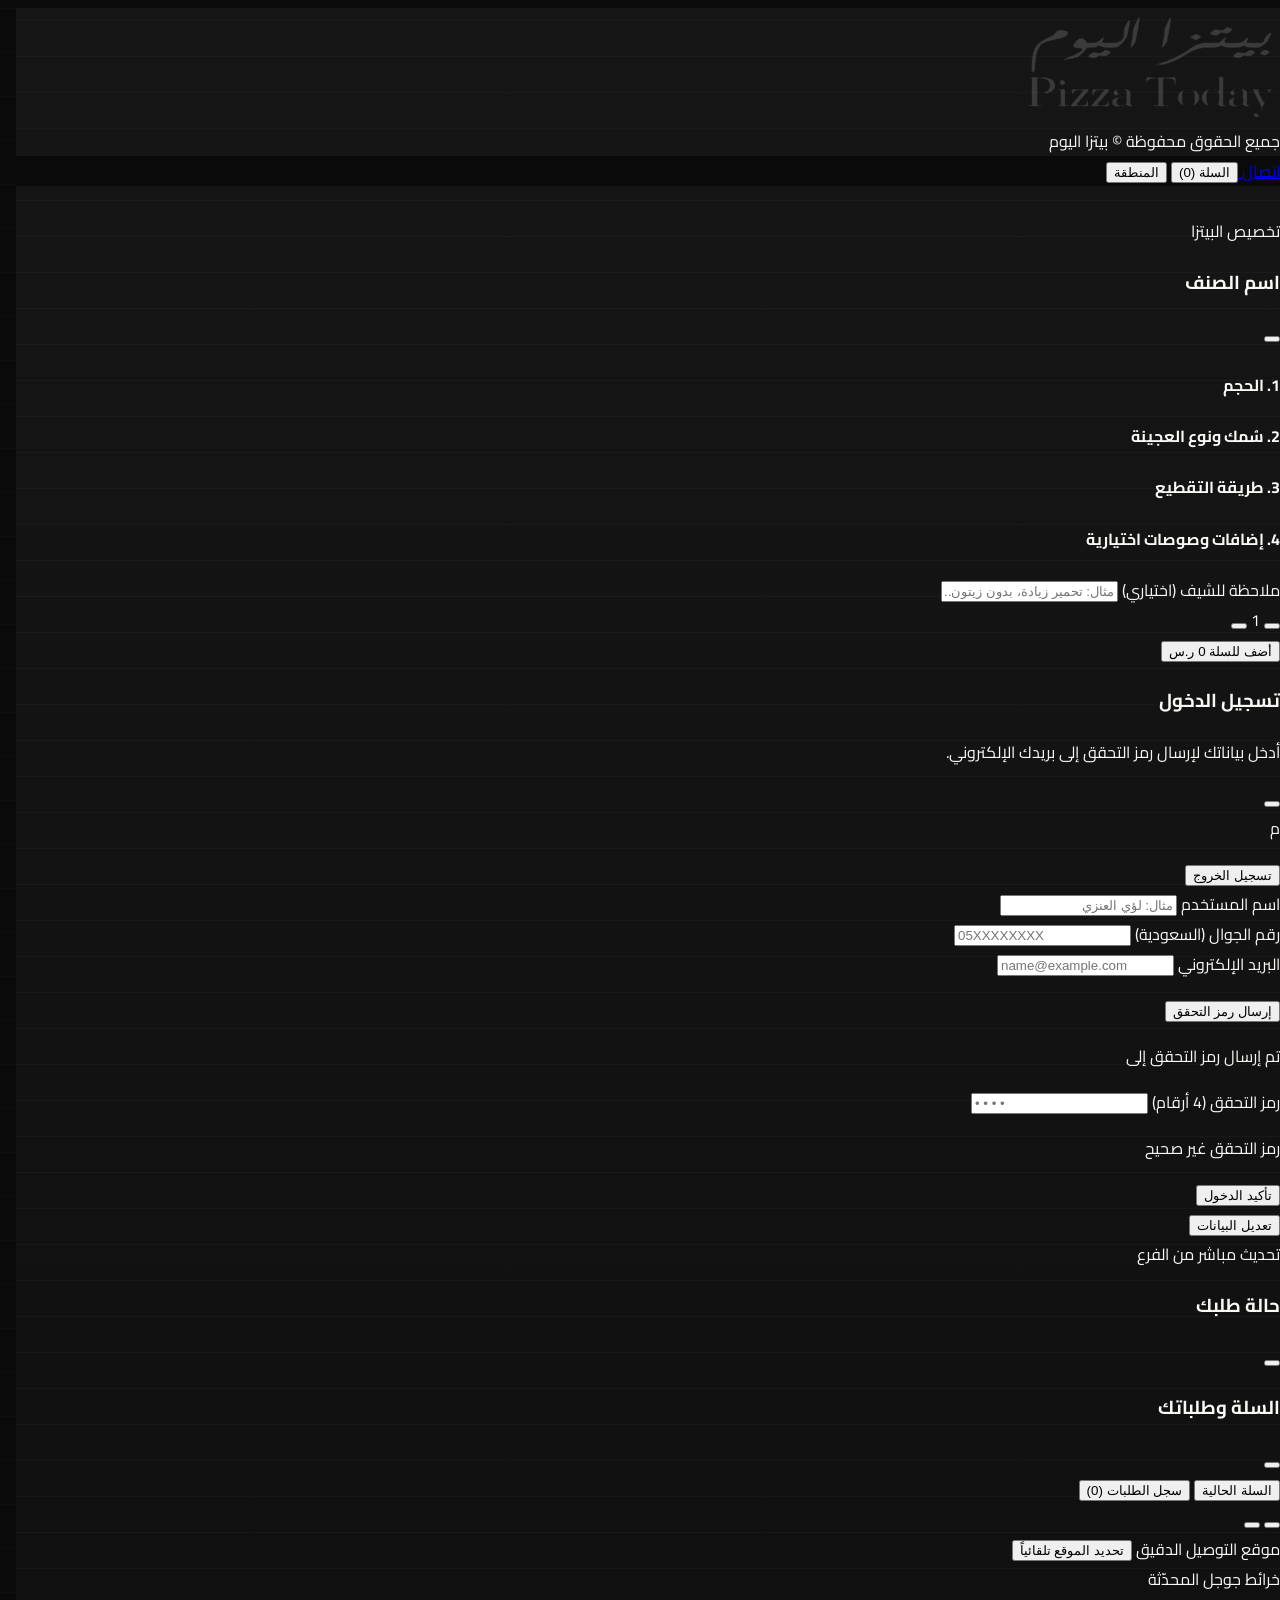
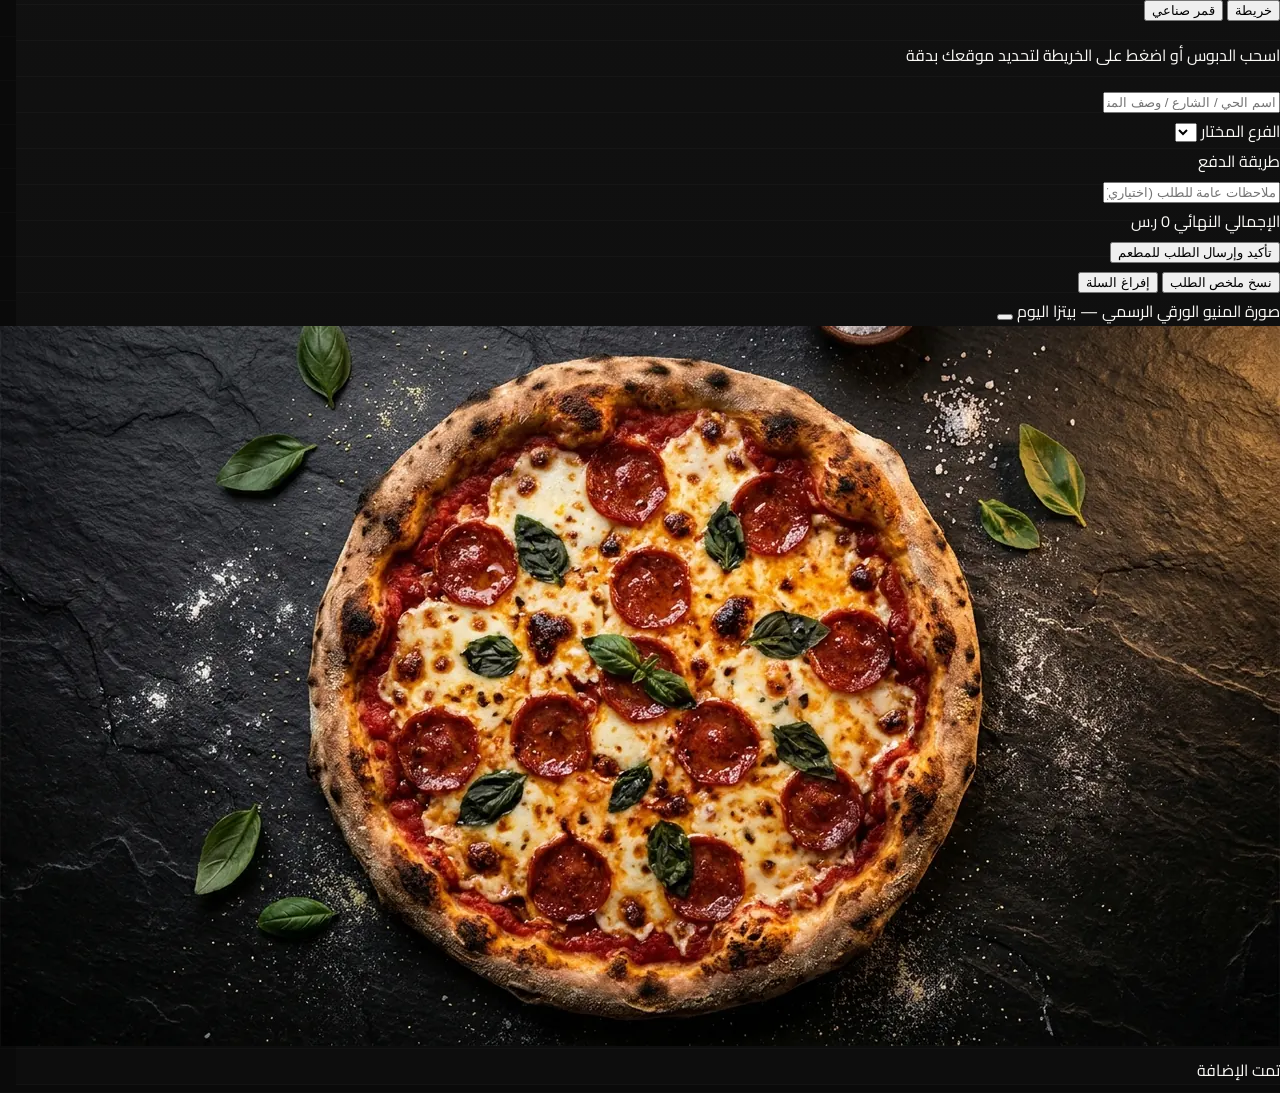
==== index.html @ 17f3ad15 "Update index.html (v2: 24 real photos, hero, Google Maps, cashier modal)" ====
<!DOCTYPE html>
<html lang="ar" dir="rtl" class="scroll-smooth">
<head>
  <meta charset="UTF-8" />
  <meta name="viewport" content="width=device-width, initial-scale=1.0" />
  <title>بيتزا اليوم | Pizza Today — تطبيق الطلب المباشر في المملكة العربية السعودية</title>
  <meta name="description" content="تطبيق الطلب المباشر لمطعم بيتزا اليوم (Pizza Today) على مستوى السعودية — حفر الباطن، الرياض، الزلفي، المزاحمية، الدوادمي، والرس. 24 صنف بيتزا طازجة بالصور الفعلية." />
  <meta property="og:title" content="بيتزا اليوم | Pizza Today — السعودية" />
  <meta property="og:description" content="اطلب مباشرة من أقرب فرع لبيتزا اليوم في منطقتك مع تخصيص العجينة وتحديد الموقع على الخريطة." />
  <meta property="og:type" content="website" />
  <link rel="preconnect" href="https://fonts.googleapis.com" />
  <link rel="preconnect" href="https://fonts.gstatic.com" crossorigin />
  <link href="https://fonts.googleapis.com/css2?family=Cairo:wght@400;600;700;800;900&family=Playfair+Display:ital,wght@0,500;0,700;1,500&family=Tajawal:wght@400;500;700&display=swap" rel="stylesheet" />
  <link rel="stylesheet" href="https://unpkg.com/leaflet@1.9.4/dist/leaflet.css" />
  <script src="https://cdn.tailwindcss.com/3.4.17"></script>
  <script src="https://unpkg.com/lucide@0.460.0/dist/umd/lucide.min.js"></script>
  <script src="https://unpkg.com/leaflet@1.9.4/dist/leaflet.js"></script>
  <script>
    tailwind.config = {
      theme: {
        extend: {
          fontFamily: {
            sans: ['Cairo', 'Tajawal', 'system-ui', 'sans-serif'],
            body: ['Tajawal', 'Cairo', 'system-ui', 'sans-serif'],
            serif: ['Playfair Display', 'Georgia', 'serif'],
          },
          colors: {
            charcoal: '#0A0A0A',
            slateWood: '#151515',
            slateLight: '#212121',
            chalk: '#FAF9F6',
            chalkHover: '#E5E3DE',
            parchment: '#D8C3A5',
            ashMuted: '#A3A3A3',
          },
        },
      },
    };
  </script>
  <link rel="stylesheet" href="styles.css">
</head>
<body class="antialiased selection:bg-chalk selection:text-charcoal pb-20 md:pb-0">

  <!-- Adaptive Liquid-Fill Splash Screen -->
  <div id="splashScreen" role="status" aria-live="polite" class="fixed inset-0 z-[100] bg-charcoal wood-band flex flex-col items-center justify-center px-6">
    <div class="flex flex-col items-center gap-6 max-w-sm w-full">
      <div class="logo-liquid-stage">
        <img src="assets/logo.webp" alt="جاري تحميل بيتزا اليوم" class="logo-liquid-ghost" />
        <div id="splashLiquidMask" class="logo-liquid-fill-mask">
          <img src="assets/logo.webp" alt="" class="logo-liquid-fill-img" />
          <svg id="splashWaveSvg" class="liquid-wave-strip" viewBox="0 0 400 20" preserveAspectRatio="none" style="top: 100%;">
            <path d="M0,10 Q50,0 100,10 T200,10 T300,10 T400,10 L400,20 L0,20 Z" fill="rgba(216,195,165,0.45)"></path>
          </svg>
        </div>
      </div>

      <div class="w-full max-w-[240px] space-y-2.5 text-center">
        <div class="h-1.5 w-full rounded-full bg-white/10 overflow-hidden">
          <div id="splashProgressBar" class="h-full rounded-full bg-gradient-to-l from-chalk to-parchment transition-all duration-150" style="width: 0%;"></div>
        </div>
        <div class="flex items-center justify-between text-xs font-bold">
          <span class="text-ashMuted/80">جميع الحقوق محفوظة © بيتزا اليوم</span>
      </div>
    </div>
  </footer>

  <!-- Mobile Sticky Action Bar -->
  <div class="md:hidden fixed bottom-0 inset-x-0 z-30 glass-nav border-t border-white/10 px-3 py-2.5">
    <div class="grid grid-cols-3 gap-2">
      <a id="mobileCallBtn" href="tel:+966506622966" class="flex items-center justify-center gap-1.5 py-2.5 rounded-xl bg-slateLight border border-white/15 text-chalk text-xs font-bold">
        <i data-lucide="phone" class="w-4 h-4 text-emerald-400"></i>
        <span>اتصال</span>
      </a>
      <button id="mobileCartBtn" type="button" class="flex items-center justify-center gap-1.5 py-2.5 rounded-xl bg-chalk text-charcoal text-xs font-black cursor-pointer">
        <i data-lucide="shopping-bag" class="w-4 h-4"></i>
        <span id="mobileCartLabel">السلة (0)</span>
      </button>
      <button id="mobileRegionBtn" type="button" class="flex items-center justify-center gap-1.5 py-2.5 rounded-xl bg-slateLight border border-white/15 text-parchment text-xs font-bold cursor-pointer">
        <i data-lucide="map-pin" class="w-4 h-4"></i>
        <span id="mobileRegionText" class="truncate">المنطقة</span>
      </button>
    </div>
  </div>

  <!-- ==================== MODAL 1: PIZZA CUSTOMIZER ==================== -->
  <div id="customizerModal" class="hidden fixed inset-0 z-50 bg-black/80 backdrop-blur-sm p-3 sm:p-4 flex items-end sm:items-center justify-center">
    <div class="w-full max-w-lg max-h-[92vh] bg-slateWood rounded-3xl border border-white/15 flex flex-col overflow-hidden shadow-2xl">
      <div class="p-4 sm:p-5 border-b border-white/10 flex items-center justify-between gap-3">
        <div class="flex items-center gap-3.5 min-w-0">
          <img id="custThumb" src="" alt="" class="w-16 h-16 rounded-2xl object-cover border border-white/15 shrink-0" />
          <div class="min-w-0">
            <span class="text-[11px] font-bold text-parchment">تخصيص البيتزا</span>
            <h3 id="custTitle" class="text-lg font-black text-chalk truncate">اسم الصنف</h3>
            <p id="custDesc" class="text-xs text-ashMuted font-body line-clamp-2"></p>
          </div>
        </div>
        <button id="closeCustomizerBtn" type="button" aria-label="إغلاق التخصيص" class="w-9 h-9 rounded-xl bg-slateLight hover:bg-white/15 flex items-center justify-center text-chalk cursor-pointer shrink-0">
          <i data-lucide="x" class="w-5 h-5"></i>
        </button>
      </div>

      <div class="flex-1 overflow-y-auto p-5 space-y-5">
        <div class="space-y-2.5">
          <h4 class="text-xs font-extrabold text-chalk">1. الحجم</h4>
          <div id="custSizeOptions" class="grid grid-cols-2 gap-2.5"></div>
        </div>
        <div class="space-y-2.5">
          <h4 class="text-xs font-extrabold text-chalk">2. سُمك ونوع العجينة</h4>
          <div id="custCrustOptions" class="grid grid-cols-2 gap-2.5"></div>
        </div>
        <div class="space-y-2.5">
          <h4 class="text-xs font-extrabold text-chalk">3. طريقة التقطيع</h4>
          <div id="custCutOptions" class="grid grid-cols-2 gap-2.5"></div>
        </div>
        <div class="space-y-2.5">
          <h4 class="text-xs font-extrabold text-chalk">4. إضافات وصوصات اختيارية</h4>
          <div id="custExtraOptions" class="grid grid-cols-2 gap-2"></div>
        </div>
        <div class="space-y-1.5">
          <label for="custNoteInput" class="block text-xs font-extrabold text-chalk">ملاحظة للشيف (اختياري)</label>
          <input id="custNoteInput" type="text" placeholder="مثال: تحمير زيادة، بدون زيتون..." class="w-full px-3.5 py-2.5 rounded-xl bg-charcoal border border-white/15 text-sm text-chalk placeholder:text-ashMuted/60 focus:outline-none focus:border-chalk" />
        </div>
      </div>

      <div class="p-4 sm:p-5 border-t border-white/10 bg-charcoal/95 flex items-center justify-between gap-3">
        <div class="inline-flex items-center gap-2 bg-slateLight border border-white/15 rounded-xl p-1">
          <button id="custQtyPlus" type="button" aria-label="زيادة الكمية" class="w-9 h-9 rounded-lg bg-chalk text-charcoal flex items-center justify-center cursor-pointer">
            <i data-lucide="plus" class="w-4 h-4"></i>
          </button>
          <span id="custQtyVal" class="min-w-[24px] text-center text-sm font-black text-chalk">1</span>
          <button id="custQtyMinus" type="button" aria-label="إنقاص الكمية" class="w-9 h-9 rounded-lg bg-charcoal text-chalk flex items-center justify-center cursor-pointer">
            <i data-lucide="minus" class="w-4 h-4"></i>
          </button>
        </div>

        <button id="confirmCustomAddBtn" type="button" class="flex-1 inline-flex items-center justify-between gap-2 px-5 py-3.5 rounded-xl bg-chalk hover:bg-chalkHover text-charcoal font-black text-sm cursor-pointer transition-colors">
          <span>أضف للسلة</span>
          <span id="custFinalPrice">0 ر.س</span>
        </button>
      </div>
    </div>
  </div>

  <!-- ==================== MODAL 2: AUTH (RESEND EMAIL OTP + PHONE + NAME, ZERO IN-APP POPUP) ==================== -->
  <div id="authModal" class="hidden fixed inset-0 z-50 bg-black/80 backdrop-blur-sm p-4 flex items-center justify-center">
    <div class="w-full max-w-md bg-slateWood rounded-3xl border border-white/15 p-6 space-y-5 shadow-2xl">
      <div class="flex items-start justify-between gap-3">
        <div>
          <h3 class="text-xl font-black text-chalk" id="authModalTitle">تسجيل الدخول</h3>
          <p class="text-xs text-ashMuted font-body mt-1" id="authModalSub">أدخل بياناتك لإرسال رمز التحقق إلى بريدك الإلكتروني.</p>
        </div>
        <button id="closeAuthBtn" type="button" aria-label="إغلاق" class="w-9 h-9 rounded-xl bg-slateLight hover:bg-white/15 flex items-center justify-center text-chalk cursor-pointer">
          <i data-lucide="x" class="w-5 h-5"></i>
        </button>
      </div>

      <div id="authProfileState" class="hidden space-y-4">
        <div class="rounded-2xl bg-charcoal border border-white/10 p-4 flex items-center gap-3.5">
          <span class="w-12 h-12 rounded-2xl bg-parchment/15 text-parchment flex items-center justify-center font-black text-lg" id="profileAvatarInitial">م</span>
          <div class="min-w-0">
            <p id="profileNameText" class="text-base font-extrabold text-chalk truncate"></p>
            <p id="profilePhoneText" dir="ltr" class="text-xs text-parchment font-bold text-end"></p>
            <p id="profileEmailText" dir="ltr" class="text-[11px] text-ashMuted truncate text-end"></p>
          </div>
        </div>
        <button id="logoutBtn" type="button" class="w-full py-3 rounded-xl bg-rose-500/15 hover:bg-rose-500/25 border border-rose-500/35 text-rose-300 font-bold text-sm cursor-pointer transition-colors">
          تسجيل الخروج
        </button>
      </div>

      <form id="authStep1Form" class="space-y-3.5">
        <div>
          <label for="authNameInput" class="block text-xs font-bold text-ashMuted mb-1">اسم المستخدم</label>
          <input id="authNameInput" type="text" required placeholder="مثال: لؤي العنزي" class="w-full px-4 py-3 rounded-xl bg-charcoal border border-white/15 text-sm text-chalk placeholder:text-ashMuted/60 focus:outline-none focus:border-chalk" />
        </div>
        <div>
          <label for="authPhoneInput" class="block text-xs font-bold text-ashMuted mb-1">رقم الجوال (السعودية)</label>
          <input id="authPhoneInput" type="tel" inputmode="numeric" dir="ltr" required placeholder="05XXXXXXXX" class="w-full px-4 py-3 rounded-xl bg-charcoal border border-white/15 text-sm text-chalk text-end placeholder:text-ashMuted/60 focus:outline-none focus:border-chalk" />
        </div>
        <div>
          <label for="authEmailInput" class="block text-xs font-bold text-ashMuted mb-1">البريد الإلكتروني</label>
          <input id="authEmailInput" type="email" dir="ltr" required placeholder="name@example.com" class="w-full px-4 py-3 rounded-xl bg-charcoal border border-white/15 text-sm text-chalk text-end placeholder:text-ashMuted/60 focus:outline-none focus:border-chalk" />
        </div>
        <p id="authStep1Error" class="hidden text-xs text-rose-400 font-bold"></p>
        <button id="sendOtpSubmitBtn" type="submit" class="w-full py-3.5 rounded-xl bg-chalk hover:bg-chalkHover text-charcoal font-black text-sm cursor-pointer transition-colors">
          إرسال رمز التحقق
        </button>
      </form>

      <form id="authStep2Form" class="hidden space-y-4">
        <div class="rounded-2xl bg-charcoal border border-parchment/30 p-3.5 text-center space-y-1">
          <p class="text-xs text-ashMuted">تم إرسال رمز التحقق إلى</p>
          <p id="otpTargetEmail" dir="ltr" class="text-sm font-black text-parchment"></p>
          <p id="otpDeliveryNote" class="text-[11px] text-ashMuted/80 pt-1"></p>
        </div>

        <div>
          <label for="otpInput" class="block text-xs font-bold text-ashMuted mb-1.5 text-center">رمز التحقق (4 أرقام)</label>
          <input id="otpInput" type="text" inputmode="numeric" maxlength="4" dir="ltr" placeholder="• • • •" class="w-full px-4 py-3.5 rounded-xl bg-charcoal border border-white/20 text-center text-2xl font-black tracking-[0.6em] text-chalk focus:outline-none focus:border-chalk" />
          <p id="otpError" class="hidden text-xs text-rose-400 font-bold text-center mt-1.5">رمز التحقق غير صحيح</p>
        </div>

        <button type="submit" class="w-full py-3.5 rounded-xl bg-chalk hover:bg-chalkHover text-charcoal font-black text-sm cursor-pointer transition-colors">
          تأكيد الدخول
        </button>

        <div class="flex items-center justify-between text-xs">
          <button id="backToStep1Btn" type="button" class="text-ashMuted hover:text-chalk font-semibold cursor-pointer">تعديل البيانات</button>
        </div>
      </form>
    </div>
  </div>

  <!-- ==================== MODAL 3: LIVE ORDER TRACKER ==================== -->
  <div id="trackerModal" class="hidden fixed inset-0 z-50 bg-black/80 backdrop-blur-sm p-4 flex items-center justify-center">
    <div class="w-full max-w-lg bg-slateWood rounded-3xl border border-white/15 overflow-hidden shadow-2xl">
      <div class="p-5 border-b border-white/10 flex items-center justify-between">
        <div>
          <span class="text-xs font-bold text-parchment">تحديث مباشر من الفرع</span>
          <h3 id="trackerOrderTitle" class="text-xl font-black text-chalk">حالة طلبك</h3>
        </div>
        <button id="closeTrackerBtn" type="button" aria-label="إغلاق التتبع" class="w-9 h-9 rounded-xl bg-slateLight hover:bg-white/15 flex items-center justify-center text-chalk cursor-pointer">
          <i data-lucide="x" class="w-5 h-5"></i>
        </button>
      </div>
      <div id="trackerModalBody" class="p-5 space-y-5 max-h-[75vh] overflow-y-auto"></div>
    </div>
  </div>

  <!-- ==================== DRAWER: CART + ORDER HISTORY + MINI-MAP + ALL PAYMENTS ==================== -->
  <div id="cartOverlay" class="hidden fixed inset-0 z-50 bg-black/75 backdrop-blur-sm flex justify-end">
    <div class="w-full max-w-md bg-slateWood h-full border-s border-white/15 flex flex-col shadow-2xl">
      <div class="p-4 sm:p-5 border-b border-white/10 space-y-3">
        <div class="flex items-center justify-between">
          <h3 class="text-lg font-extrabold text-chalk">السلة وطلباتك</h3>
          <button id="closeCartBtn" type="button" aria-label="إغلاق السلة" class="w-9 h-9 rounded-xl bg-slateLight hover:bg-white/15 flex items-center justify-center text-chalk cursor-pointer">
            <i data-lucide="x" class="w-5 h-5"></i>
          </button>
        </div>

        <!-- Drawer Tabs: Current Cart vs Order History -->
        <div class="grid grid-cols-2 gap-2 p-1 rounded-xl bg-charcoal border border-white/10">
          <button id="tabCurrentCartBtn" type="button" class="py-2 rounded-lg text-xs font-extrabold cursor-pointer transition-colors">السلة الحالية</button>
          <button id="tabOrderHistoryBtn" type="button" class="py-2 rounded-lg text-xs font-extrabold cursor-pointer transition-colors">سجل الطلبات (<span id="historyCountBadge">0</span>)</button>
        </div>
      </div>

      <!-- TAB 1: CURRENT CART & CHECKOUT -->
      <div id="cartCurrentTabPanel" class="flex-1 flex flex-col min-h-0">
        <div id="cartItemsContainer" class="flex-1 overflow-y-auto p-4 sm:p-5 space-y-3"></div>

        <div class="p-4 sm:p-5 border-t border-white/10 bg-charcoal/95 space-y-3 max-h-[58vh] overflow-y-auto">
          <!-- Fulfillment Toggle -->
          <div class="grid grid-cols-2 gap-2">
            <button type="button" data-fulfill="pickup" class="fulfill-btn py-2.5 rounded-xl text-xs font-extrabold cursor-pointer transition-colors border"></button>
            <button type="button" data-fulfill="delivery" class="fulfill-btn py-2.5 rounded-xl text-xs font-extrabold cursor-pointer transition-colors border"></button>
          </div>

          <!-- Delivery Mini-Map & Auto-Locate -->
          <div id="deliveryAddressWrap" class="hidden space-y-2.5 rounded-2xl bg-slateWood border border-white/10 p-3">
            <div class="flex items-center justify-between gap-2">
              <span class="text-xs font-extrabold text-chalk">موقع التوصيل الدقيق</span>
              <button id="autoLocateBtn" type="button" class="inline-flex items-center gap-1.5 px-3 py-1.5 rounded-lg bg-chalk hover:bg-chalkHover text-charcoal text-[11px] font-black cursor-pointer transition-colors">
                <i data-lucide="crosshair" class="w-3.5 h-3.5"></i>
                <span>تحديد الموقع تلقائياً</span>
              </button>
            </div>
            <div id="deliveryMiniMapWrap" class="hidden space-y-2">
                <div class="flex items-center justify-between gap-2">
                  <span class="text-[11px] text-ashMuted font-bold">خرائط جوجل المحدّثة</span>
                  <div class="inline-flex rounded-lg bg-charcoal border border-white/15 p-0.5 text-[10px] font-extrabold">
                    <button id="mapLayerStreetBtn" type="button" class="px-2.5 py-1 rounded-md bg-chalk text-charcoal cursor-pointer">خريطة</button>
                    <button id="mapLayerSatBtn" type="button" class="px-2.5 py-1 rounded-md text-ashMuted hover:text-chalk cursor-pointer">قمر صناعي</button>
                  </div>
                </div>
                <div id="deliveryMiniMap" class="w-full h-52 rounded-xl overflow-hidden border border-white/15"></div>
                <p id="mapCoordsReadout" class="text-[11px] text-parchment font-bold">اسحب الدبوس أو اضغط على الخريطة لتحديد موقعك بدقة</p>
              </div>
            <input id="deliveryAddressInput" type="text" placeholder="اسم الحي / الشارع / وصف المنزل..." class="w-full px-3 py-2 rounded-xl bg-charcoal border border-white/15 text-xs text-chalk placeholder:text-ashMuted/60 focus:outline-none focus:border-chalk" />
          </div>

          <!-- Branch Selector -->
          <div>
            <label for="cartBranchSelect" class="block text-[11px] font-bold text-ashMuted mb-1">الفرع المختار</label>
            <select id="cartBranchSelect" class="w-full px-3 py-2 rounded-xl bg-slateLight border border-white/15 text-xs text-chalk focus:outline-none focus:border-chalk"></select>
          </div>

          <!-- All Saudi Payment Methods -->
          <div class="space-y-1.5">
            <span class="block text-[11px] font-bold text-ashMuted">طريقة الدفع</span>
            <div id="paymentMethodsGrid" class="grid grid-cols-3 gap-1.5"></div>
          </div>

          <div>
            <input id="cartNotesInput" type="text" placeholder="ملاحظات عامة للطلب (اختياري)..." class="w-full px-3 py-2 rounded-xl bg-slateLight border border-white/15 text-xs text-chalk placeholder:text-ashMuted/60 focus:outline-none focus:border-chalk" />
          </div>

          <div class="flex items-center justify-between text-base font-extrabold pt-1">
            <span class="text-ashMuted">الإجمالي النهائي</span>
            <span id="cartTotalPrice" class="text-parchment text-xl">0 ر.س</span>
          </div>

          <button id="placeDirectOrderBtn" type="button" class="w-full inline-flex items-center justify-center gap-2 px-4 py-3.5 rounded-xl bg-chalk hover:bg-chalkHover text-charcoal text-sm font-black cursor-pointer transition-colors shadow-lg">
            <i data-lucide="send" class="w-4 h-4"></i>
            <span>تأكيد وإرسال الطلب للمطعم</span>
          </button>

          <div class="flex items-center justify-between">
            <button id="copyOrderBtn" type="button" class="text-xs font-bold text-parchment hover:text-chalk cursor-pointer">نسخ ملخص الطلب</button>
            <button id="clearCartBtn" type="button" class="text-xs font-semibold text-ashMuted hover:text-rose-400 cursor-pointer">إفراغ السلة</button>
          </div>
        </div>
      </div>

      <!-- TAB 2: ORDER HISTORY (Completed & Active Orders) -->
      <div id="cartHistoryTabPanel" class="hidden flex-1 overflow-y-auto p-4 sm:p-5 space-y-3"></div>
    </div>
  </div>

  <!-- Original Menu Photo Lightbox -->
  <div id="menuPhotoModal" class="hidden fixed inset-0 z-50 bg-black/88 backdrop-blur-md p-4 flex items-center justify-center">
    <div class="relative max-w-4xl w-full bg-slateWood rounded-3xl border border-white/15 overflow-hidden shadow-2xl">
      <div class="px-5 py-3.5 border-b border-white/10 flex items-center justify-between">
        <span class="text-sm font-extrabold text-chalk">صورة المنيو الورقي الرسمي — بيتزا اليوم</span>
        <button id="closeMenuPhotoBtn" type="button" aria-label="إغلاق الصورة" class="w-9 h-9 rounded-lg bg-slateLight hover:bg-white/15 flex items-center justify-center text-chalk cursor-pointer">
          <i data-lucide="x" class="w-5 h-5"></i>
        </button>
      </div>
      <div class="p-3 sm:p-4 max-h-[80vh] overflow-auto flex justify-center bg-charcoal">
        <img src="assets/hero.webp" alt="منيو بيتزا اليوم الرسمي" class="max-w-full h-auto rounded-xl" />
      </div>
    </div>
  </div>

  <!-- Toast Notification -->
  <div id="toastBanner" role="status" aria-live="polite" class="fixed bottom-20 md:bottom-6 start-1/2 -translate-x-1/2 z-[80] hidden px-5 py-3 rounded-2xl bg-chalk text-charcoal font-bold text-sm shadow-2xl items-center gap-2">
    <i data-lucide="check-circle-2" class="w-4 h-4 text-emerald-600"></i>
    <span id="toastMessage">تمت الإضافة</span>
  </div>

  <script src="data.js"></script>
<script src="core.js"></script>
<script src="ui.js"></script>
</body>
</html>
---- styles.css ----
:root {
--bg-canvas: #0A0A0A;
--bg-surface: #151515;
--accent-chalk: #FAF9F6;
--accent-parchment: #D8C3A5;
}
body {
background-color: var(--bg-canvas);
color: #FAF9F6;
font-family: 'Cairo', 'Tajawal', system-ui, sans-serif;
overflow-x: hidden;
background-image:
repeating-linear-gradient(
0deg,
rgba(255, 255, 255, 0.014) 0px,
rgba(255, 255, 255, 0.014) 1px,
transparent 1px,
transparent 44px
);
}
.wood-band {
background-color: #111111;
background-image:
repeating-linear-gradient(
0deg,
rgba(255, 255, 255, 0.022) 0px,
rgba(255, 255, 255, 0.022) 1px,
transparent 1px,
transparent 36px
),
linear-gradient(180deg, rgba(255, 255, 255, 0.02) 0%, rgba(0, 0, 0, 0.25) 100%);
}
.glass-nav {
background: rgba(10, 10, 10, 0.92);
backdrop-filter: blur(16px);
-webkit-backdrop-filter: blur(16px);
}
.hero-gradient {
background: linear-gradient(180deg, rgba(10, 10, 10, 0.62) 0%, rgba(10, 10, 10, 0.85) 58%, #0A0A0A 100%);
}
.card-elevated {
background: linear-gradient(180deg, rgba(29, 29, 29, 0.88) 0%, rgba(18, 18, 18, 0.98) 100%);
border: 1px solid rgba(250, 249, 246, 0.1);
transition: transform 280ms cubic-bezier(0.22, 1, 0.36, 1), border-color 220ms ease, box-shadow 280ms ease;
}
.card-elevated:hover {
transform: translateY(-4px);
border-color: rgba(250, 249, 246, 0.34);
box-shadow: 0 20px 44px -18px rgba(0, 0, 0, 0.85);
}
.reveal {
opacity: 0;
transform: translateY(20px);
transition: opacity 520ms cubic-bezier(0.22, 1, 0.36, 1), transform 520ms cubic-bezier(0.22, 1, 0.36, 1);
}
.reveal.visible {
opacity: 1;
transform: translateY(0);
}
#splashScreen {
transition: opacity 520ms cubic-bezier(0.22, 1, 0.36, 1), transform 520ms cubic-bezier(0.22, 1, 0.36, 1);
}
#splashScreen.splash-done {
opacity: 0;
transform: scale(1.03);
pointer-events: none;
}
.logo-liquid-stage {
position: relative;
width: 260px;
height: 118px;
}
.logo-liquid-ghost {
position: absolute;
inset: 0;
width: 100%;
height: 100%;
object-fit: contain;
opacity: 0.16;
filter: grayscale(100%);
}
.logo-liquid-fill-mask {
position: absolute;
inset: 0;
overflow: hidden;
clip-path: inset(100% 0 0 0);
transition: clip-path 120ms linear;
}
.logo-liquid-fill-img {
width: 100%;
height: 100%;
object-fit: contain;
filter: drop-shadow(0 0 18px rgba(216, 195, 165, 0.45));
}
@keyframes liquidWave {
0% { transform: translateX(0); }
100% { transform: translateX(-50%); }
}
.liquid-wave-strip {
position: absolute;
left: 0;
width: 200%;
height: 16px;
pointer-events: none;
animation: liquidWave 1.6s linear infinite;
opacity: 0.65;
}
.leaflet-container {
background: #151515;
font-family: 'Cairo', sans-serif;
}
.no-scrollbar::-webkit-scrollbar { display: none; }
.no-scrollbar { -ms-overflow-style: none; scrollbar-width: none; }
@media (prefers-reduced-motion: reduce) {
.reveal, .card-elevated, #splashScreen, .liquid-wave-strip {
transition: none !important;
animation: none !important;
transform: none !important;
opacity: 1 !important;
}
}
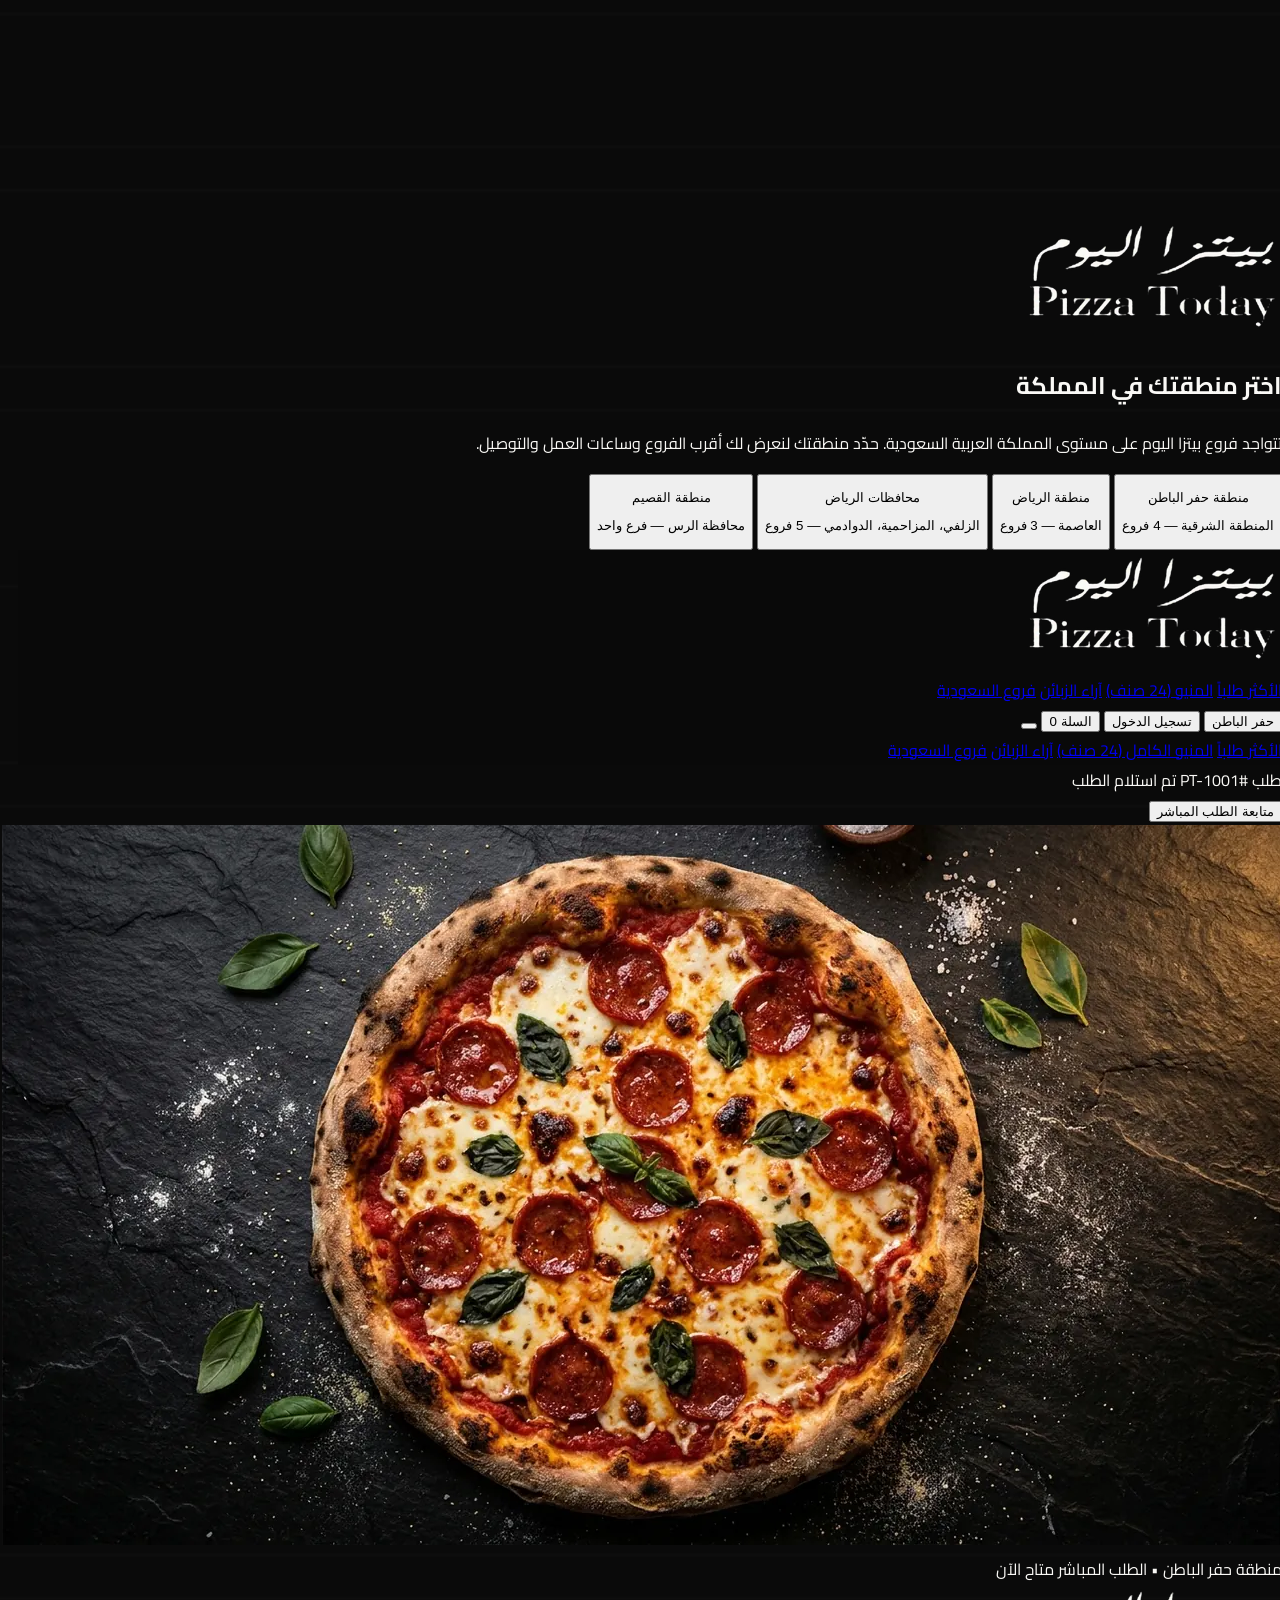
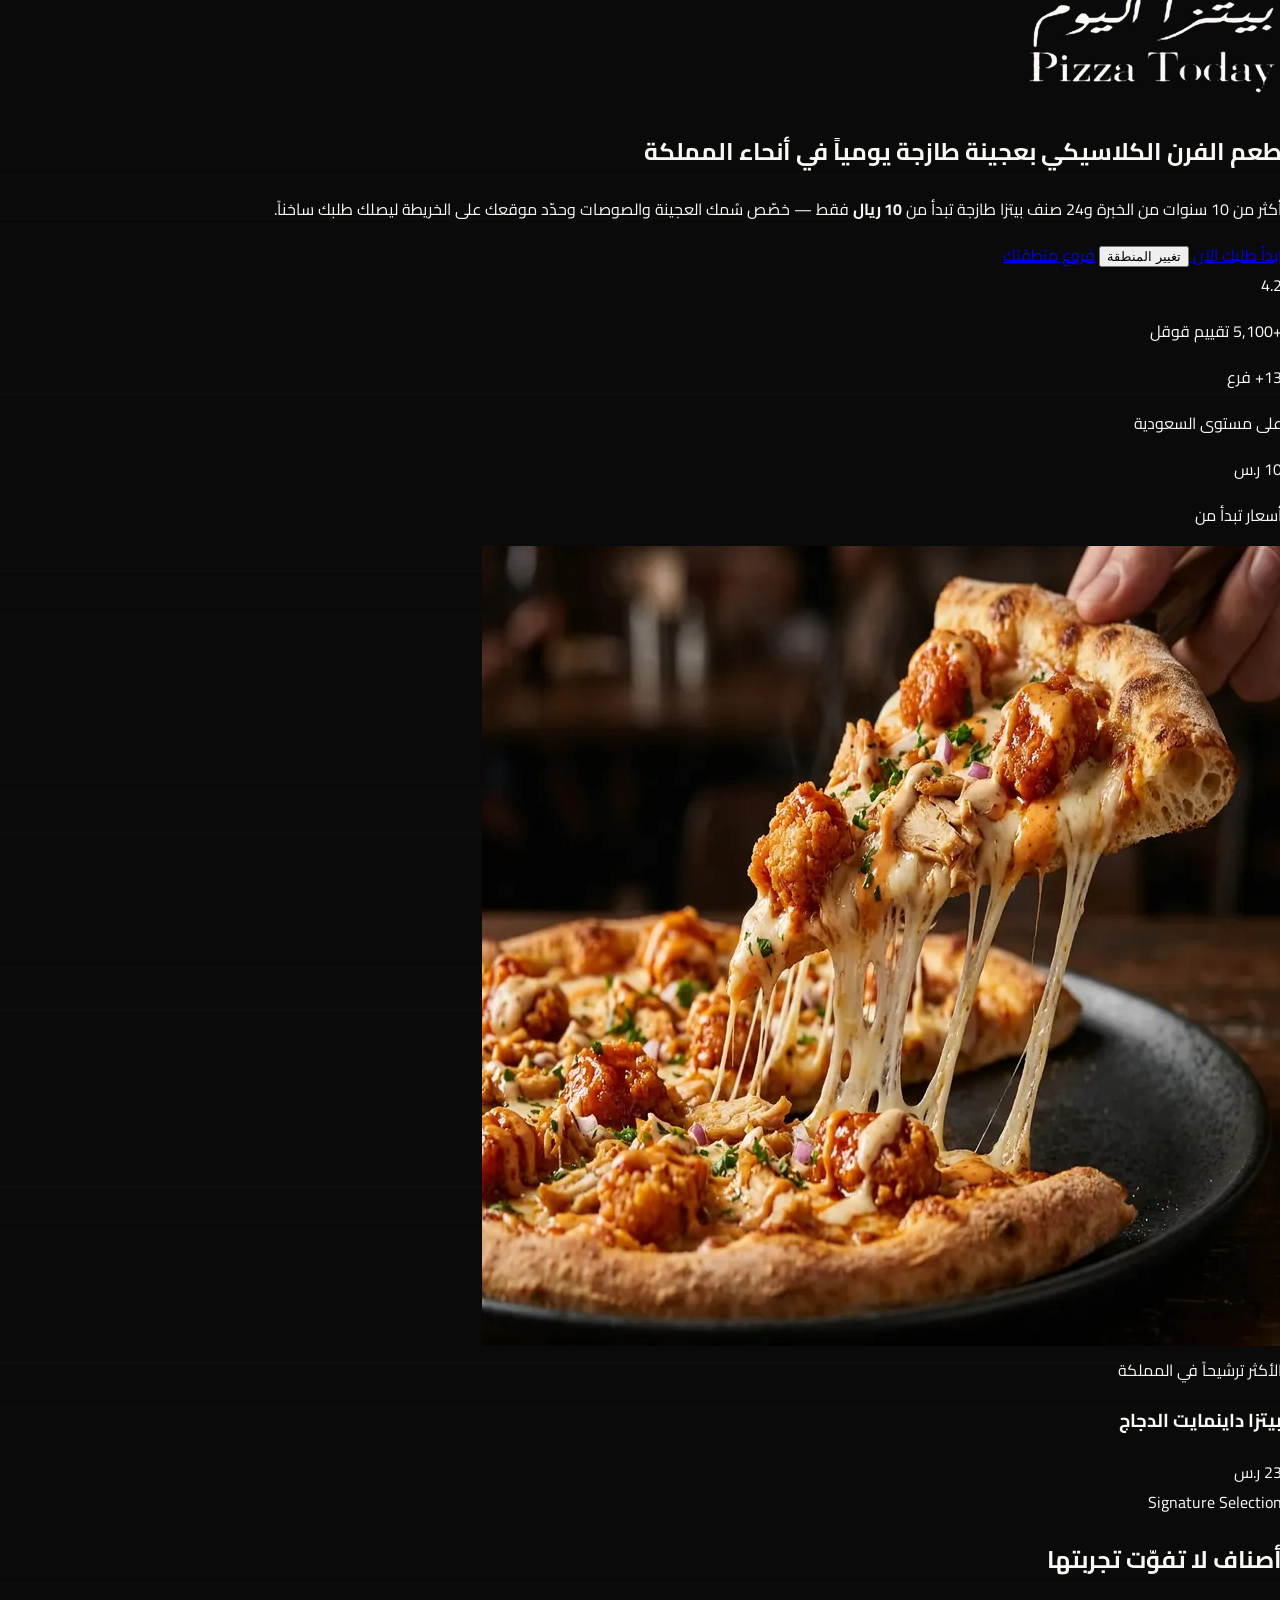
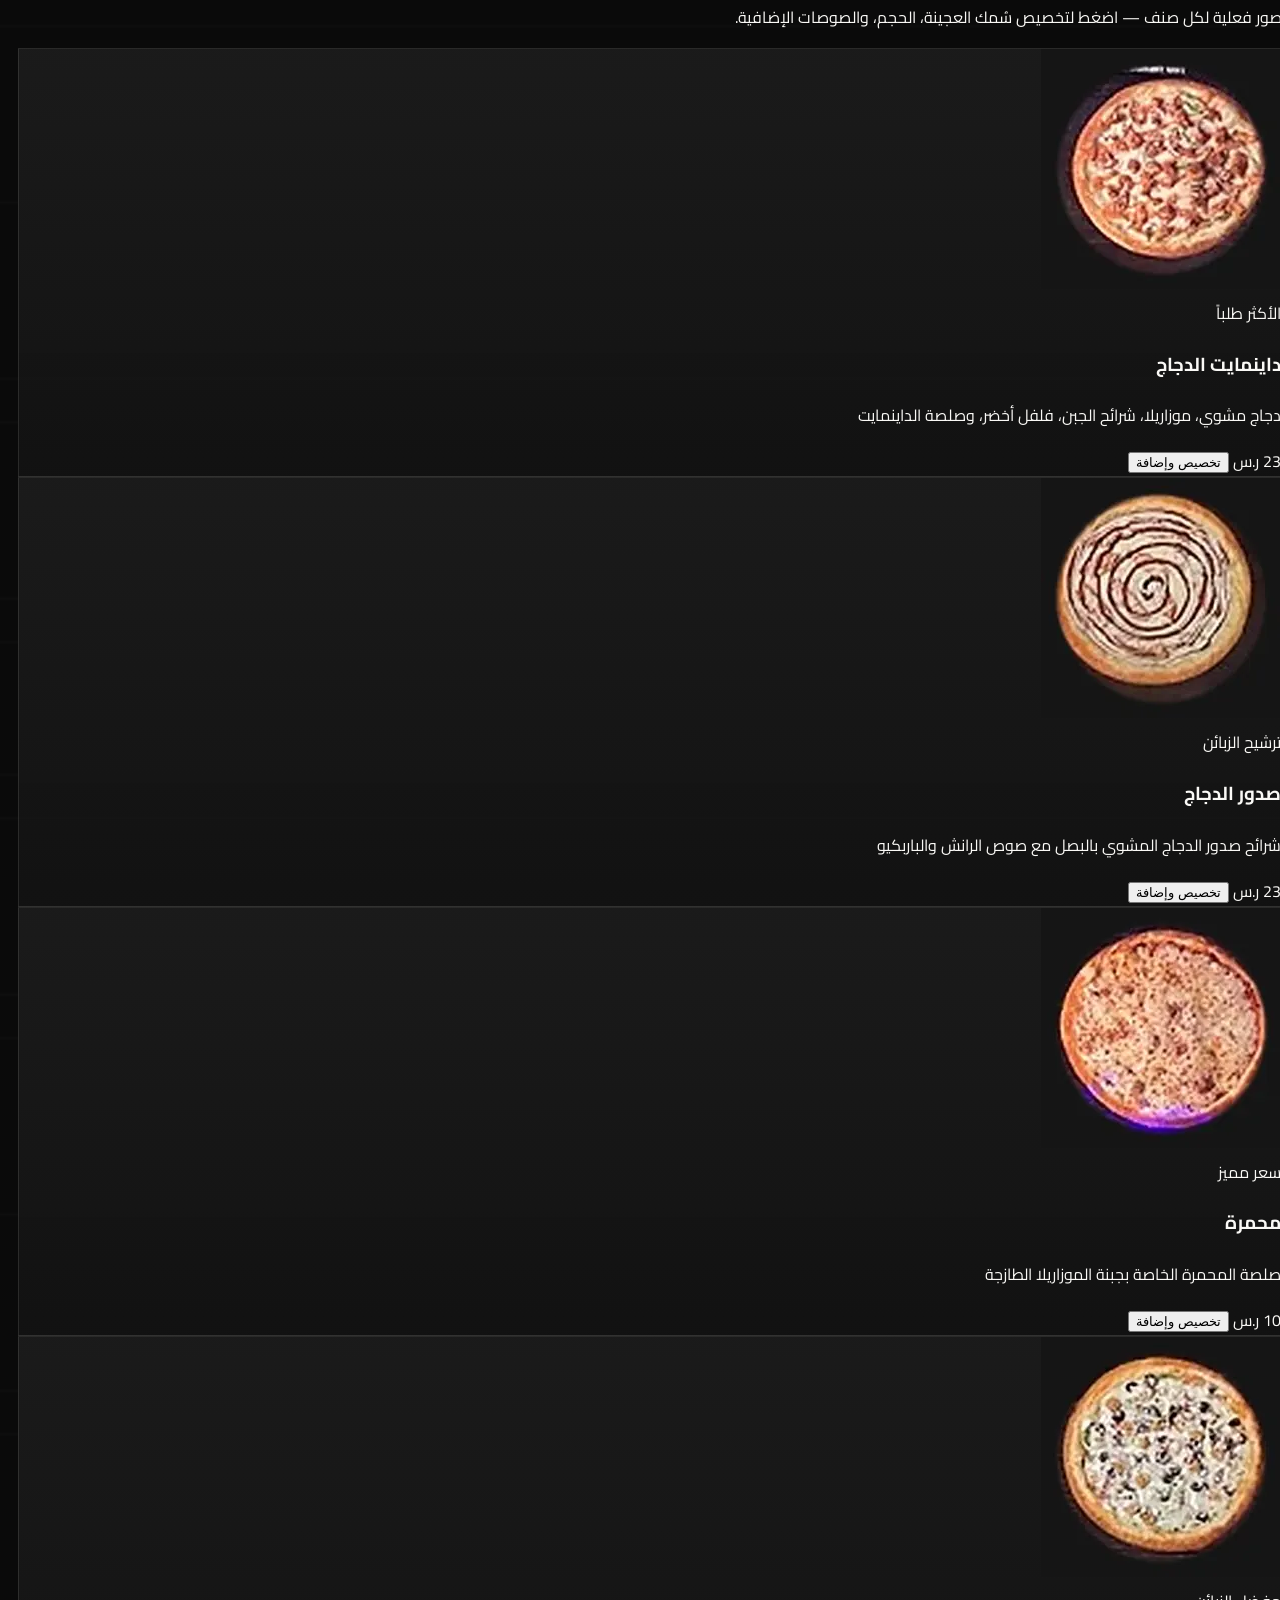
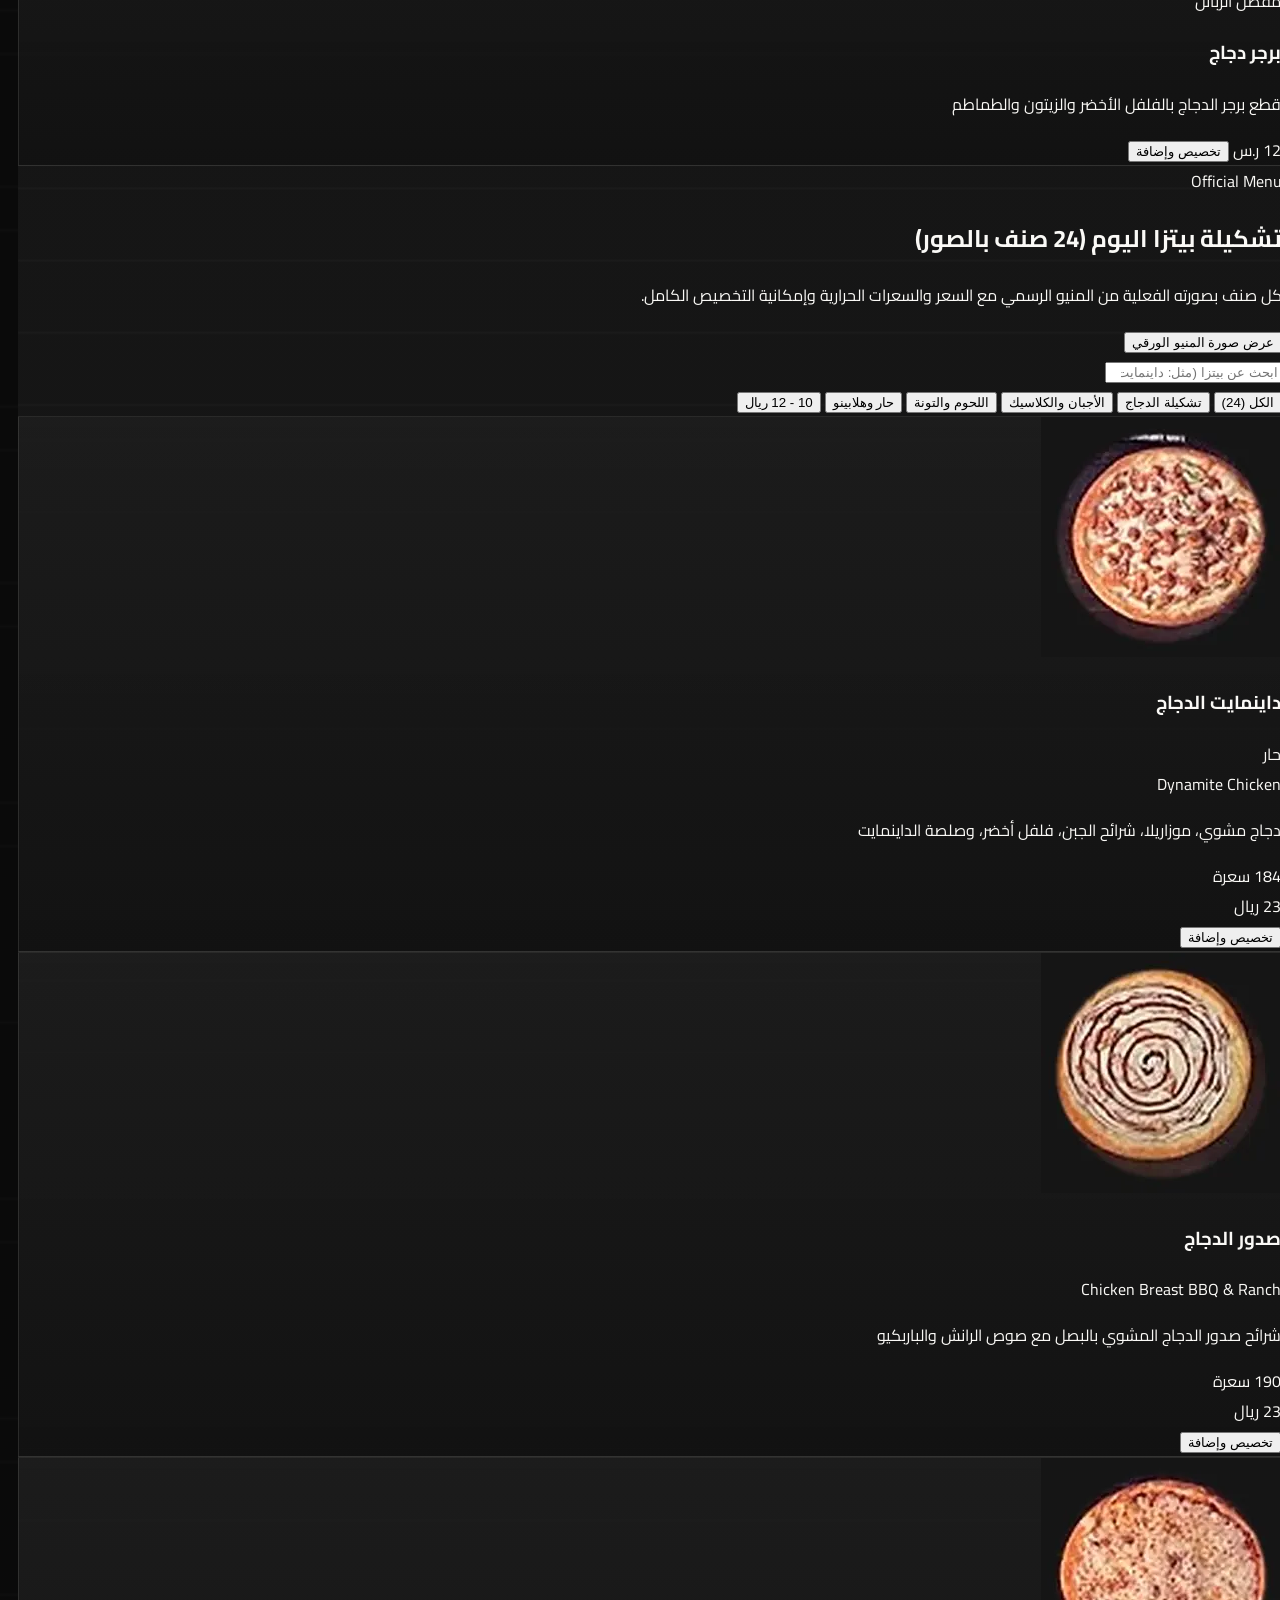
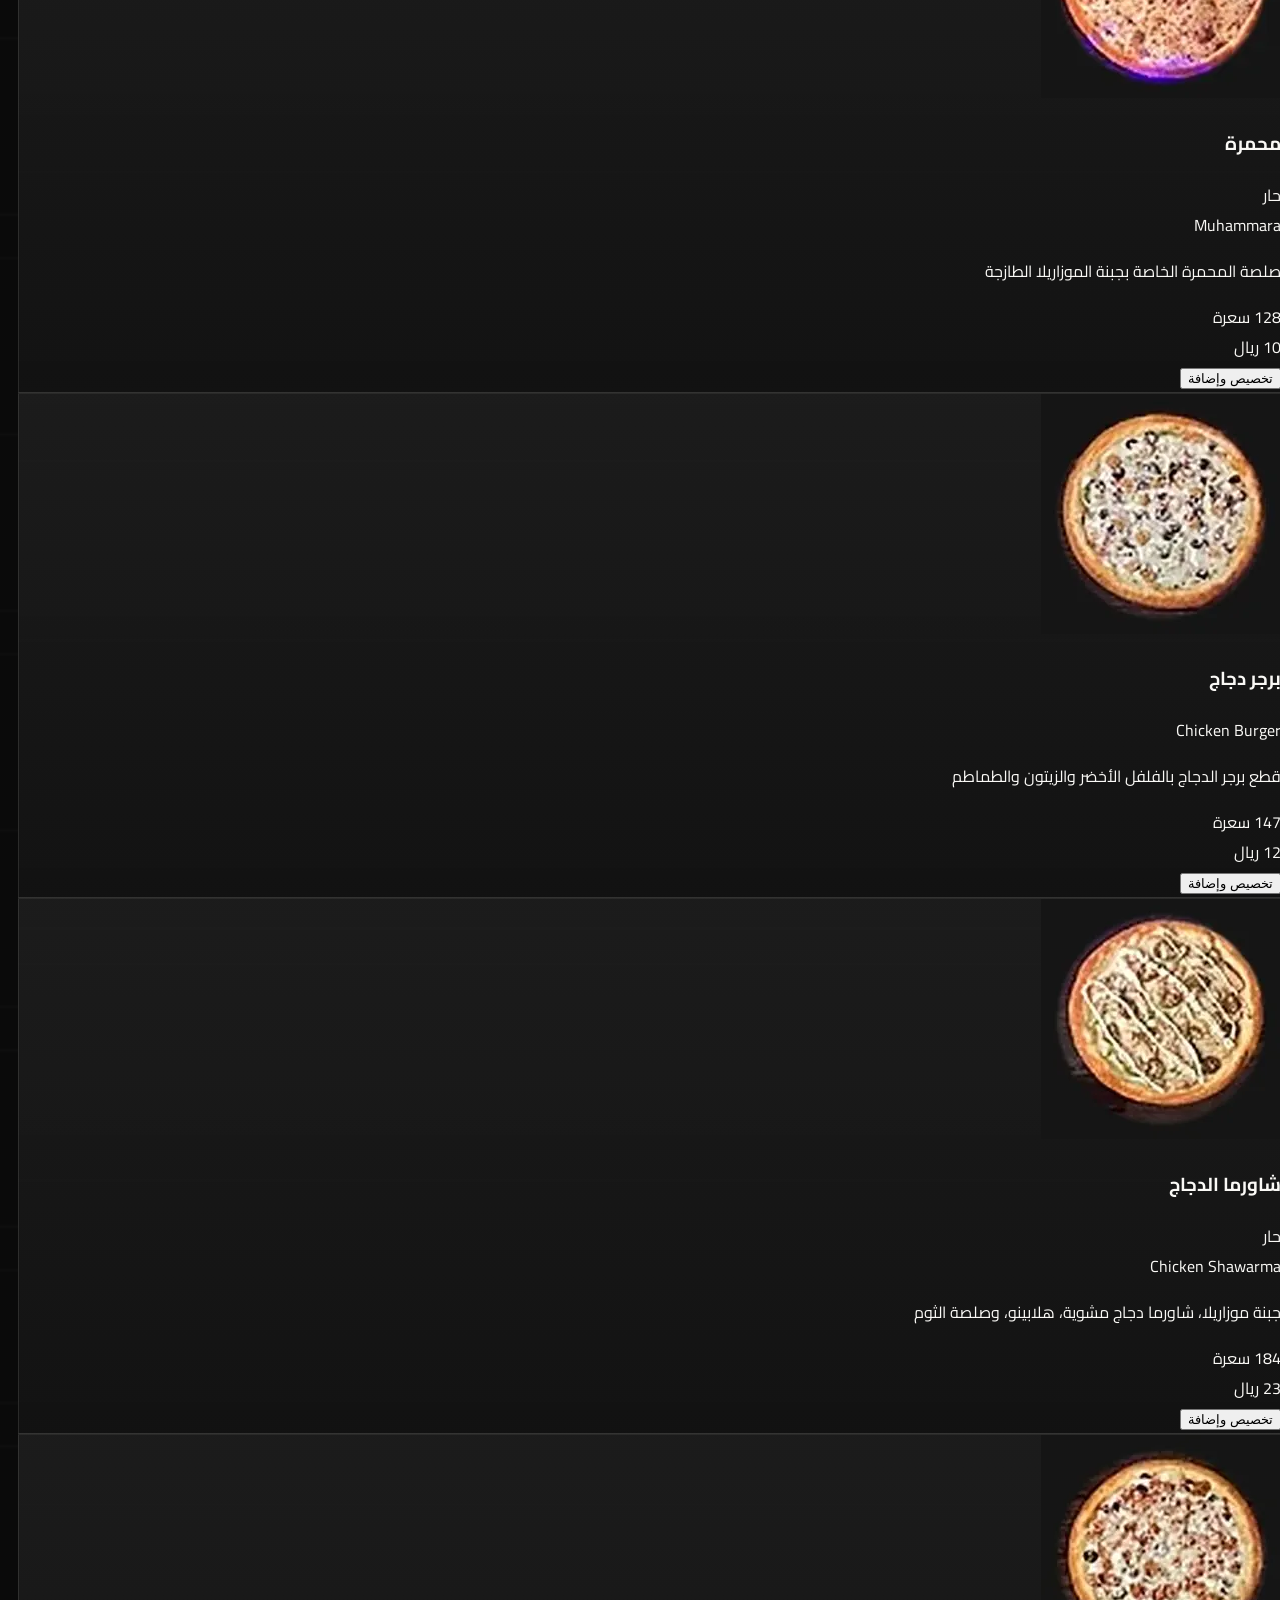
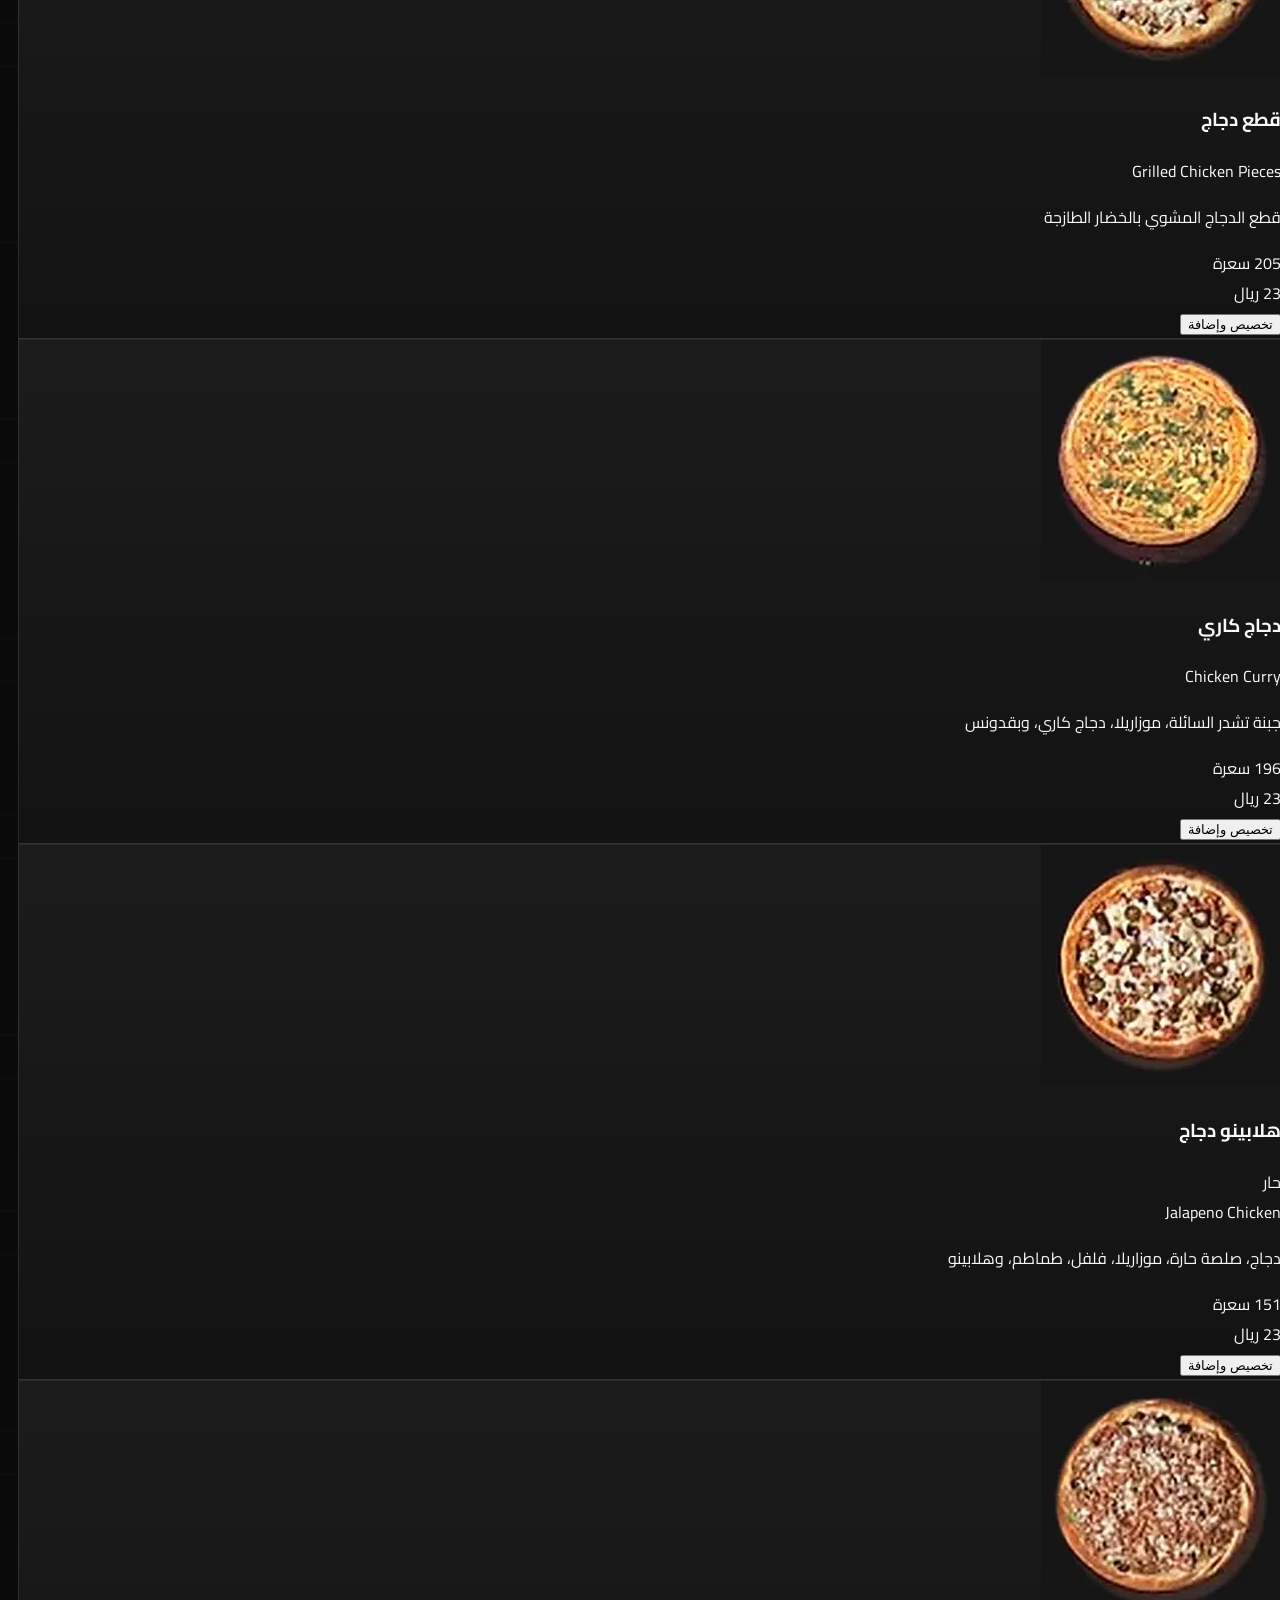
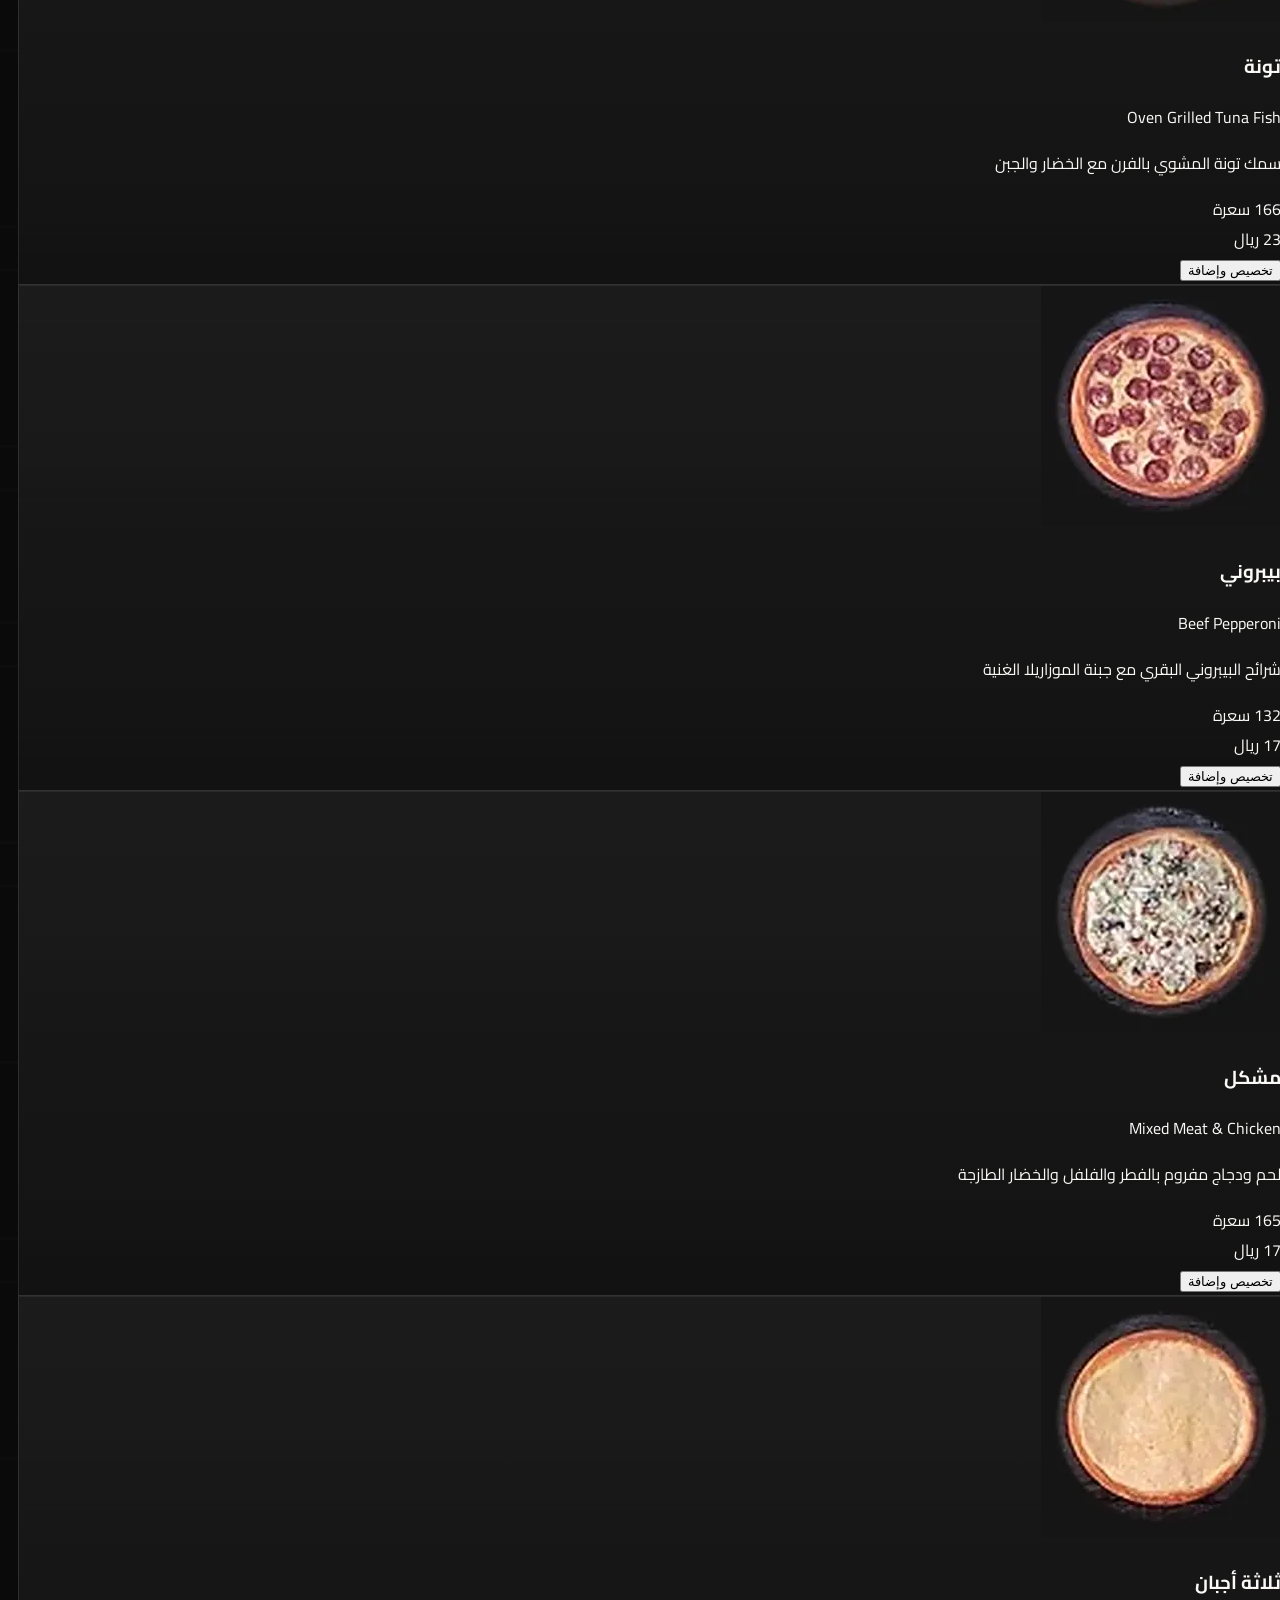
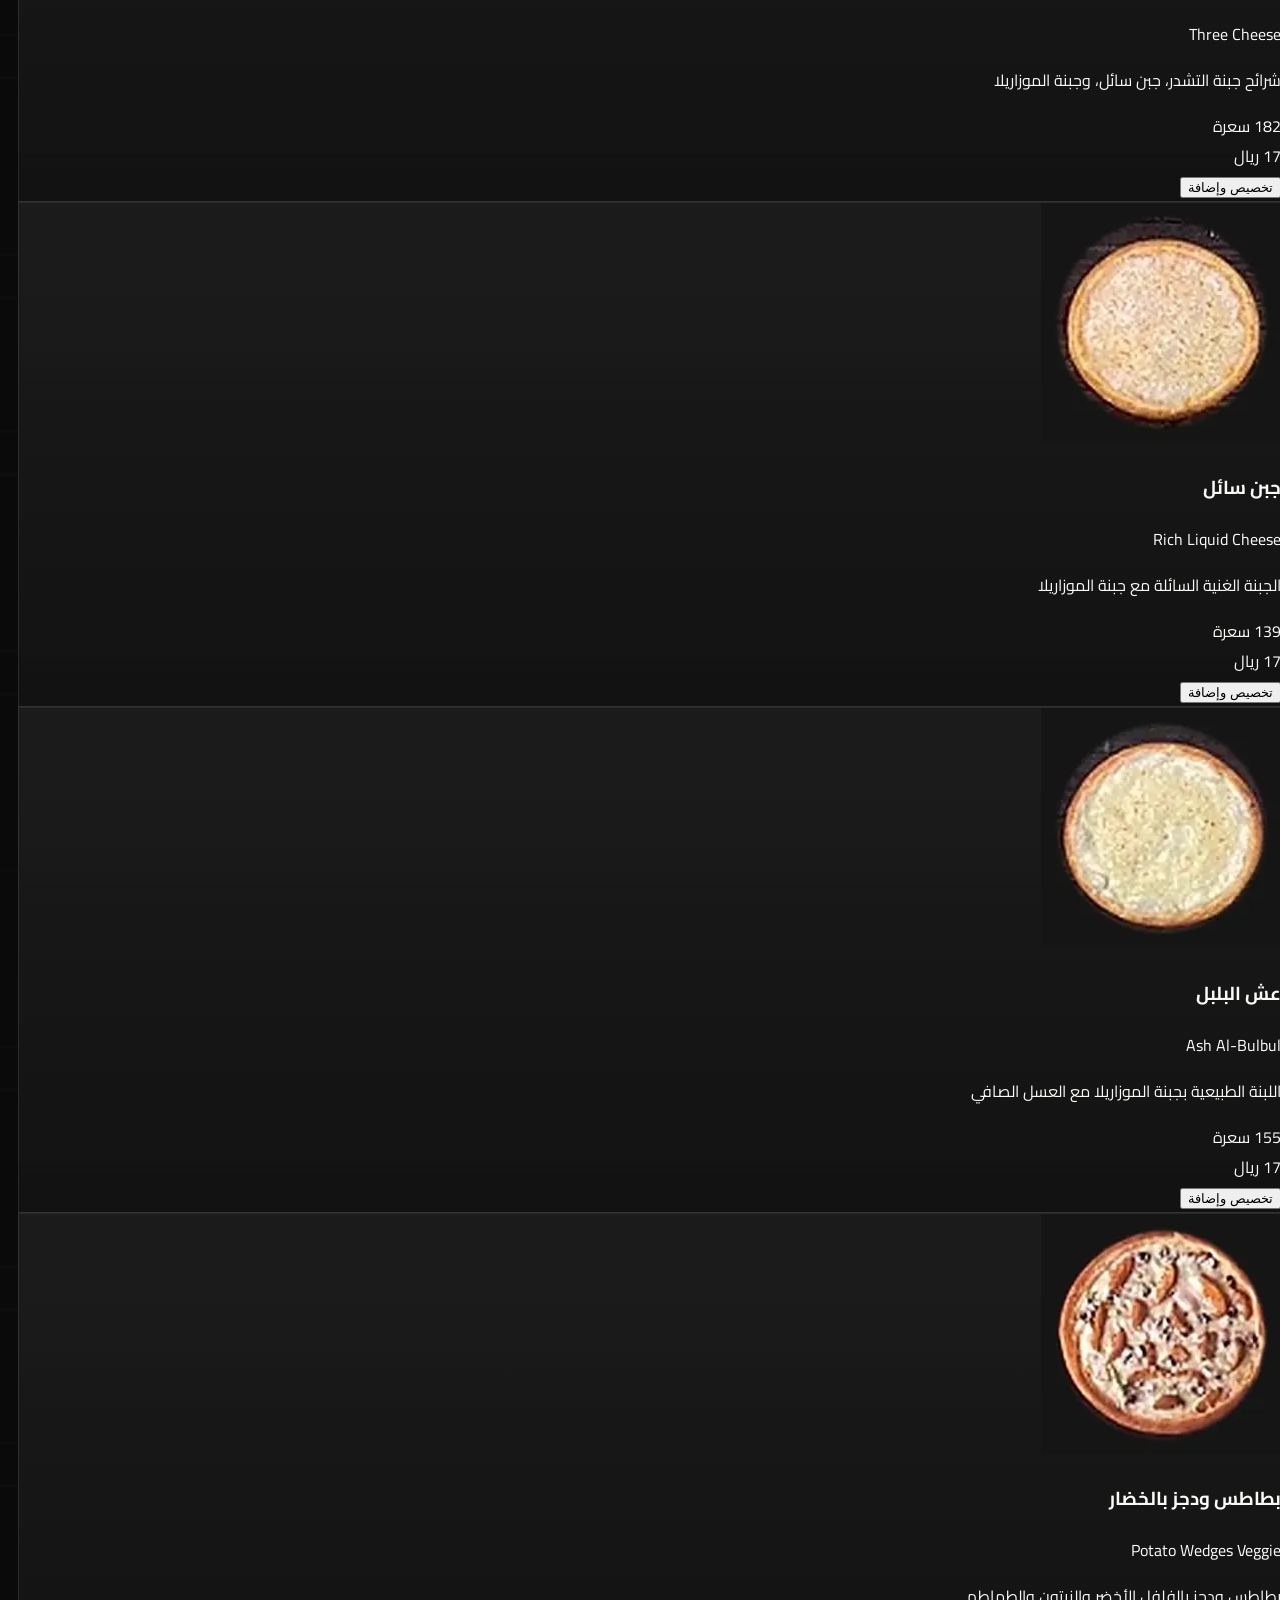
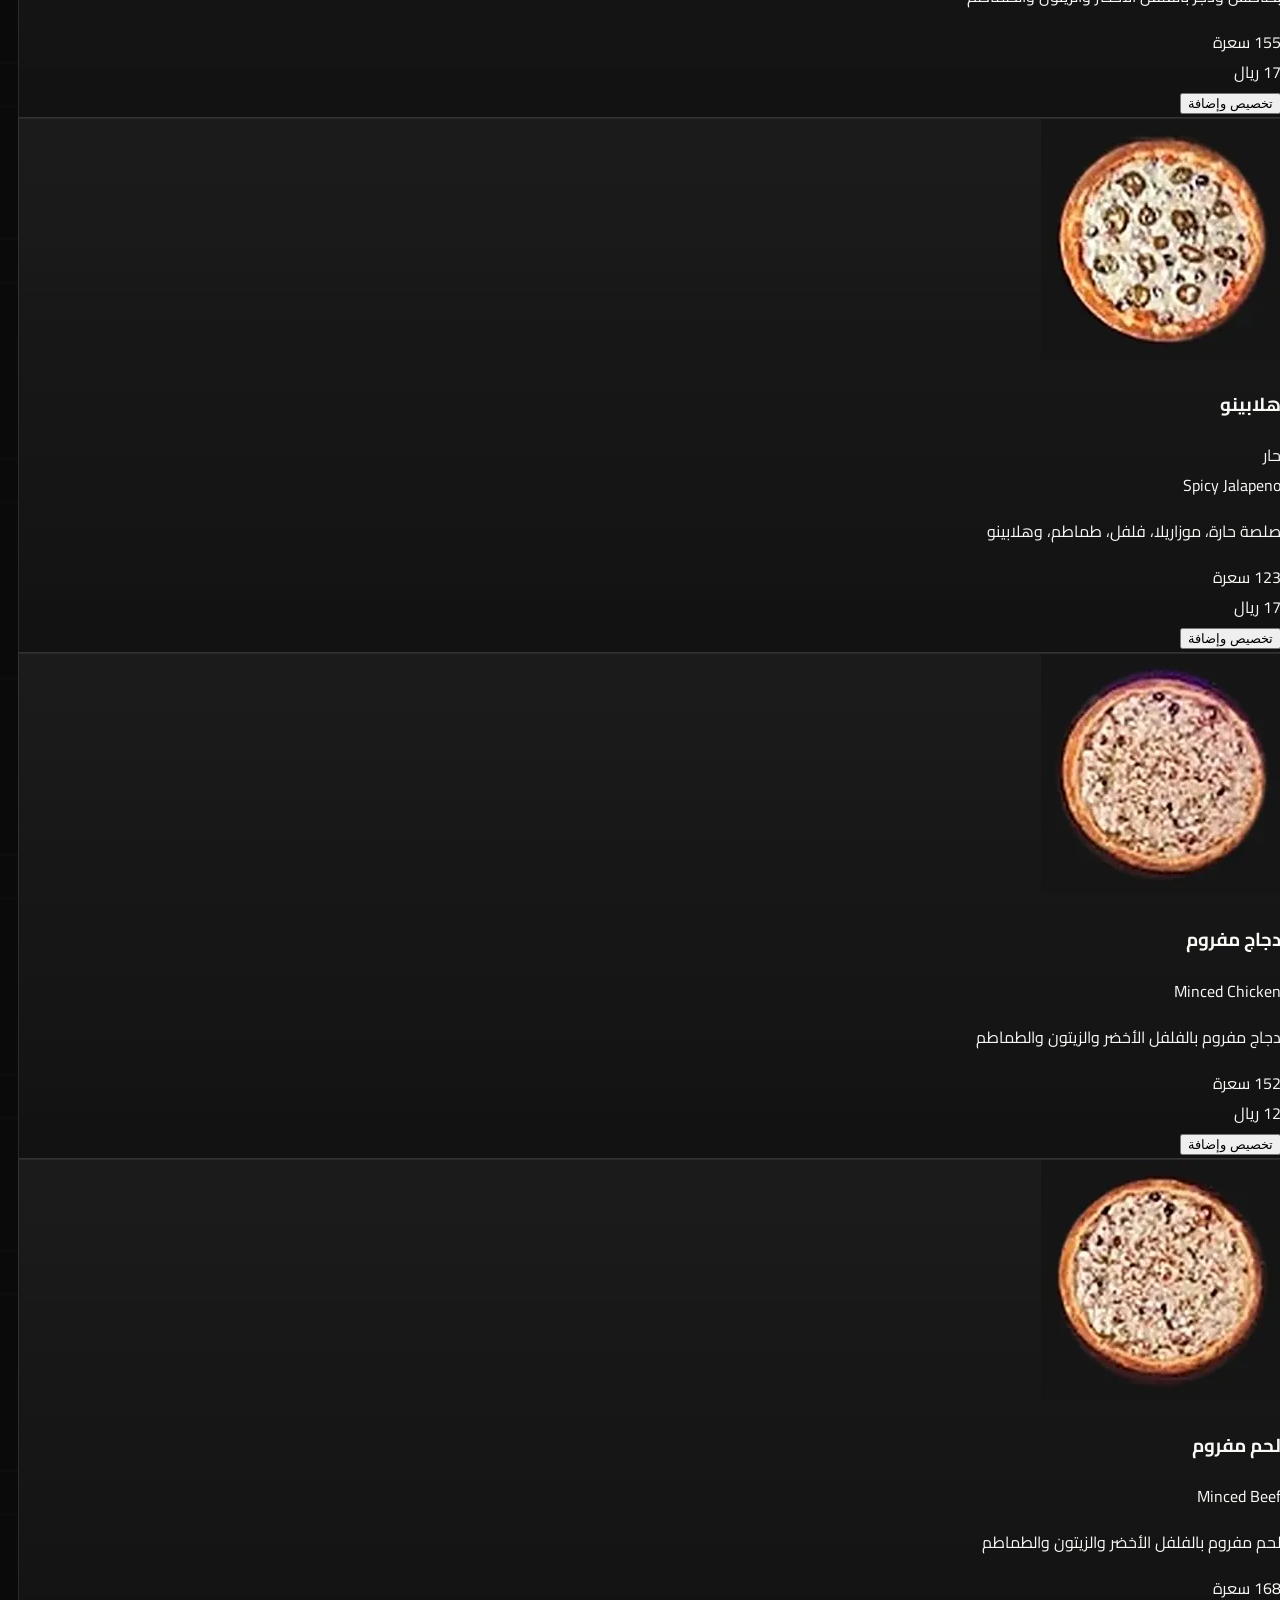
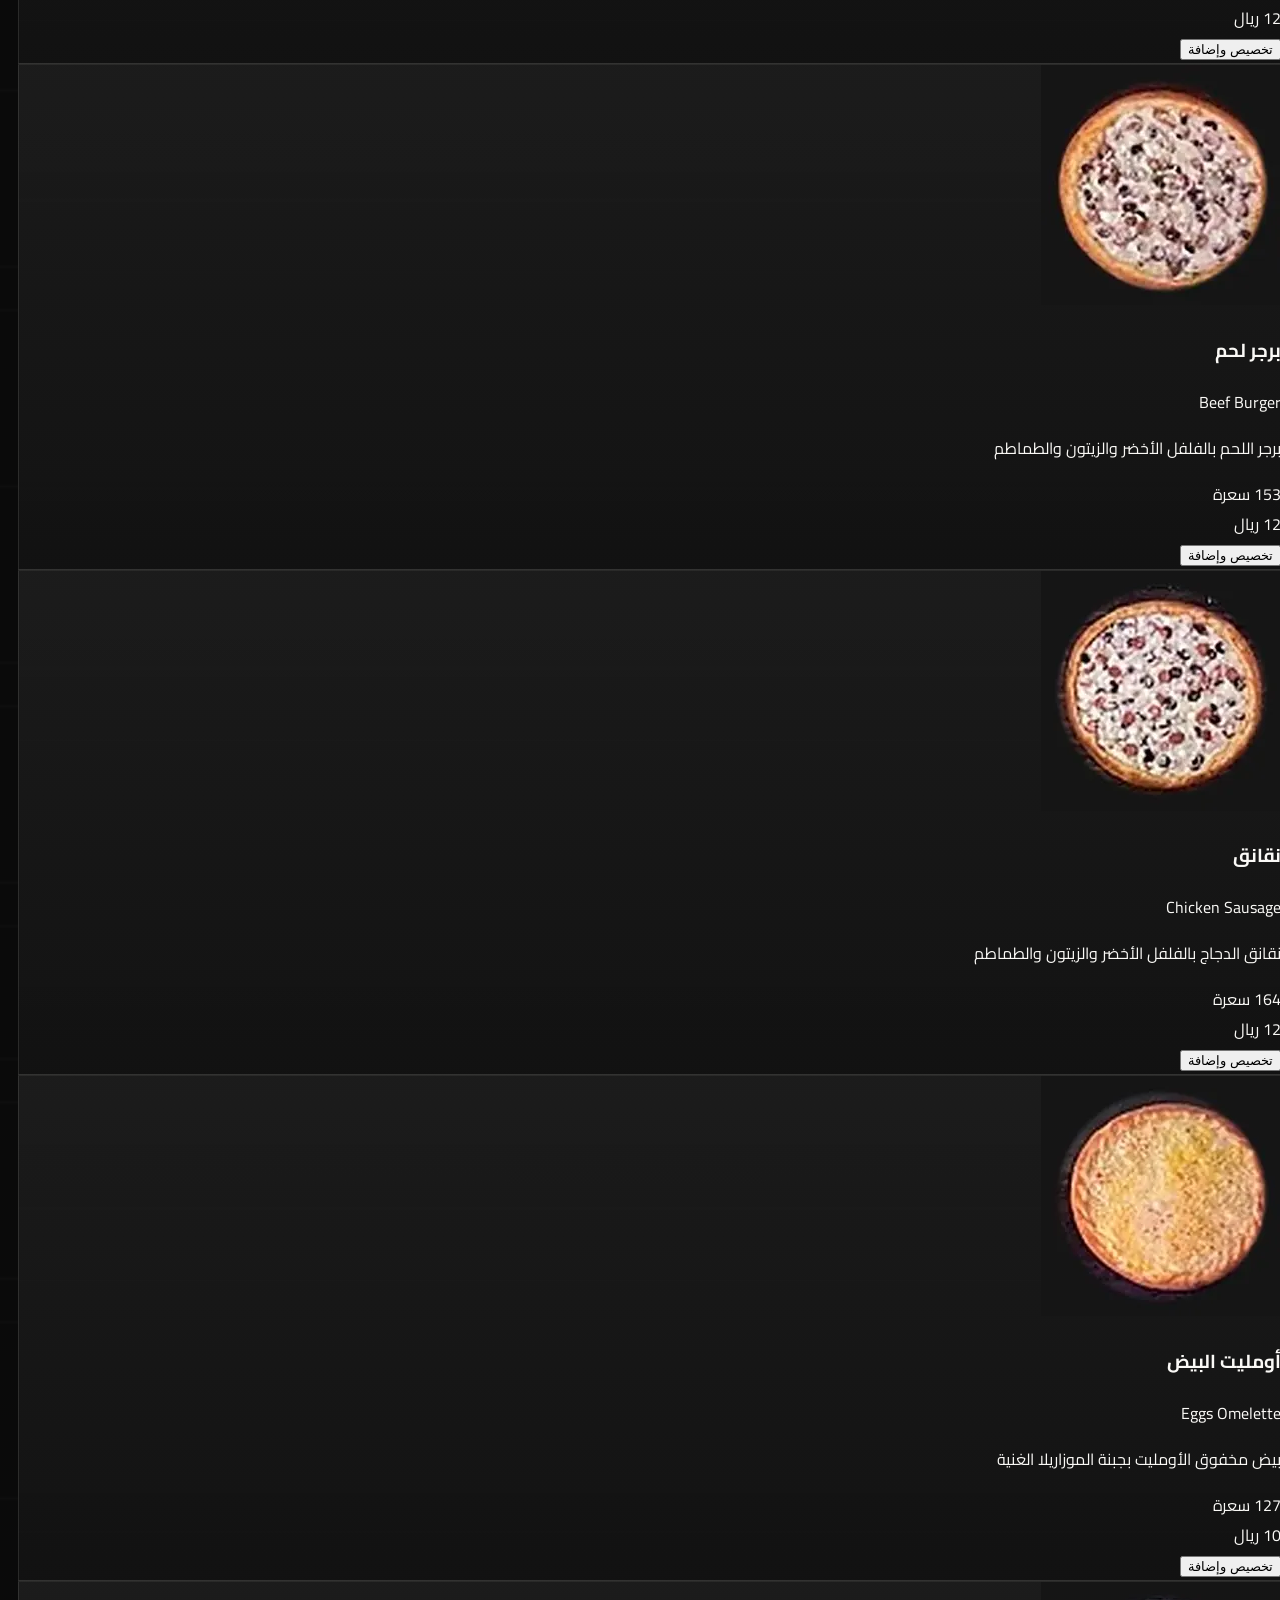
==== commit 4944ebe8: "Fix index.html: restore intact DOM & exact 24 menu image paths" ====
--- a/index.html
+++ b/index.html
@@ -59,7 +59,342 @@
           <div id="splashProgressBar" class="h-full rounded-full bg-gradient-to-l from-chalk to-parchment transition-all duration-150" style="width: 0%;"></div>
         </div>
         <div class="flex items-center justify-between text-xs font-bold">
-          <span class="text-ashMuted/80">جميع الحقوق محفوظة © بيتزا اليوم</span>
+          <span id="splashStatusText" class="text-ashMuted">جاري تسخين الفرن...</span>
+          <span id="splashPercent" class="text-parchment tabular-nums">0%</span>
+        </div>
+        <p id="splashSpeedBadge" class="text-[11px] text-ashMuted/75 font-body">جاري قياس سرعة الاتصال...</p>
+      </div>
+    </div>
+  </div>
+
+  <!-- Startup Saudi Region Selector Modal -->
+  <div id="regionGateModal" class="hidden fixed inset-0 z-[85] bg-black/85 backdrop-blur-md p-4 flex items-center justify-center">
+    <div class="w-full max-w-xl bg-slateWood rounded-3xl border border-white/15 p-6 sm:p-8 space-y-6 shadow-2xl">
+      <div class="text-center space-y-3">
+        <img src="assets/logo.webp" alt="بيتزا اليوم" class="h-14 w-auto mx-auto object-contain" />
+        <h2 class="text-2xl sm:text-3xl font-black text-chalk">اختر منطقتك في المملكة</h2>
+        <p class="text-xs sm:text-sm text-ashMuted font-body max-w-md mx-auto">
+          تتواجد فروع بيتزا اليوم على مستوى المملكة العربية السعودية. حدّد منطقتك لنعرض لك أقرب الفروع وساعات العمل والتوصيل.
+        </p>
+      </div>
+
+      <div id="regionGateGrid" class="grid sm:grid-cols-2 gap-3"></div>
+
+      <div class="text-center pt-1">
+      </div>
+    </div>
+  </div>
+
+  <!-- Top Navigation (Public Customer Only — No Cashier Portal Button) -->
+  <header class="fixed top-0 inset-x-0 z-40 glass-nav border-b border-white/10">
+    <div class="max-w-6xl mx-auto px-4 sm:px-6 py-2.5 flex items-center justify-between gap-2 sm:gap-3">
+      <a href="#top" aria-label="بيتزا اليوم - الصفحة الرئيسية" class="flex items-center shrink-0 focus:outline-none focus-visible:ring-2 focus-visible:ring-chalk rounded-lg">
+        <img
+          src="assets/logo.webp"
+          alt="شعار بيتزا اليوم Pizza Today"
+          class="h-10 sm:h-12 w-auto object-contain drop-shadow-[0_2px_10px_rgba(255,255,255,0.12)]"
+        />
+      </a>
+
+      <nav aria-label="التنقل الرئيسي" class="hidden lg:flex items-center gap-6 text-sm font-semibold text-ashMuted">
+        <a href="#featured" class="hover:text-chalk transition-colors py-2">الأكثر طلباً</a>
+        <a href="#menu" class="hover:text-chalk transition-colors py-2">المنيو (24 صنف)</a>
+        <a href="#reviews" class="hover:text-chalk transition-colors py-2">آراء الزبائن</a>
+        <a href="#branches" class="hover:text-chalk transition-colors py-2">فروع السعودية</a>
+      </nav>
+
+      <div class="flex items-center gap-1.5 sm:gap-2">
+        <!-- Region Pill -->
+        <button id="openRegionBtn" type="button" class="inline-flex items-center gap-1.5 px-3 py-2 min-h-[42px] rounded-xl bg-parchment/15 hover:bg-parchment/25 border border-parchment/35 text-parchment text-xs font-extrabold cursor-pointer transition-colors">
+          <i data-lucide="map-pin" class="w-3.5 h-3.5"></i>
+          <span id="navRegionLabel" class="max-w-[96px] truncate">حفر الباطن</span>
+        </button>
+
+        <!-- Account / Login Button -->
+        <button id="openAuthBtn" type="button" class="inline-flex items-center gap-1.5 px-3 py-2 min-h-[42px] rounded-xl bg-slateLight hover:bg-white/15 border border-white/15 text-chalk text-xs sm:text-sm font-bold cursor-pointer transition-colors">
+          <i data-lucide="user" class="w-4 h-4 text-parchment"></i>
+          <span id="navUserLabel" class="max-w-[82px] truncate hidden sm:inline">تسجيل الدخول</span>
+        </button>
+
+        <!-- Cart & Order History Button -->
+        <button id="openCartBtn" type="button" aria-label="فتح السلة وسجل الطلبات" class="relative inline-flex items-center gap-1.5 px-3 py-2 min-h-[42px] rounded-xl bg-chalk hover:bg-chalkHover text-charcoal text-xs sm:text-sm font-black cursor-pointer transition-colors">
+          <i data-lucide="shopping-bag" class="w-4 h-4"></i>
+          <span class="hidden sm:inline">السلة</span>
+          <span id="navCartCount" class="inline-flex items-center justify-center min-w-[20px] h-[20px] px-1 rounded-full bg-charcoal text-chalk text-[11px] font-black">0</span>
+        </button>
+
+        <button id="mobileMenuBtn" type="button" aria-label="القائمة" aria-expanded="false" class="lg:hidden inline-flex items-center justify-center w-10 h-10 rounded-xl bg-slateLight border border-white/15 text-chalk cursor-pointer">
+          <i data-lucide="menu" class="w-5 h-5"></i>
+        </button>
+      </div>
+    </div>
+
+    <!-- Mobile Dropdown Nav -->
+    <div id="mobileNavPanel" class="hidden lg:hidden border-t border-white/10 bg-charcoal/95 px-4 py-3 space-y-1">
+      <a href="#featured" class="mobile-nav-link block px-3 py-2.5 rounded-lg text-sm font-semibold text-chalk hover:bg-white/5">الأكثر طلباً</a>
+      <a href="#menu" class="mobile-nav-link block px-3 py-2.5 rounded-lg text-sm font-semibold text-chalk hover:bg-white/5">المنيو الكامل (24 صنف)</a>
+      <a href="#reviews" class="mobile-nav-link block px-3 py-2.5 rounded-lg text-sm font-semibold text-chalk hover:bg-white/5">آراء الزبائن</a>
+      <a href="#branches" class="mobile-nav-link block px-3 py-2.5 rounded-lg text-sm font-semibold text-chalk hover:bg-white/5">فروع السعودية</a>
+    </div>
+  </header>
+
+  <main id="top">
+    <!-- Active In-Progress Order Banner ONLY (auto-hides once order is completed/cancelled & moves to Cart History) -->
+    <div id="liveOrderBanner" class="hidden fixed top-[66px] inset-x-0 z-30 bg-slateWood/95 backdrop-blur-md border-b border-parchment/30">
+      <div class="max-w-6xl mx-auto px-4 sm:px-6 py-2.5 flex flex-wrap items-center justify-between gap-2 text-xs sm:text-sm">
+        <div class="flex items-center gap-2.5">
+          <span class="w-2.5 h-2.5 rounded-full bg-emerald-400 animate-pulse"></span>
+          <span class="font-extrabold text-chalk" id="liveBannerOrderId">طلب #PT-1001</span>
+          <span class="px-2.5 py-0.5 rounded-full bg-parchment/20 text-parchment font-bold text-xs" id="liveBannerStatus">تم استلام الطلب</span>
+        </div>
+        <button id="bannerOpenTrackerBtn" type="button" class="inline-flex items-center gap-1 text-xs font-extrabold text-chalk hover:text-parchment cursor-pointer">
+          <span>متابعة الطلب المباشر</span>
+          <i data-lucide="chevron-left" class="w-4 h-4"></i>
+        </button>
+      </div>
+    </div>
+
+    <!-- Hero Section -->
+    <section class="relative min-h-[86vh] flex items-end sm:items-center pt-28 pb-16 overflow-hidden">
+      <img
+        src="assets/hero.webp"
+        alt="بيتزا طازجة ساخنة بالفرن من بيتزا اليوم"
+        class="absolute inset-0 w-full h-full object-cover object-center scale-105 grayscale-[16%] contrast-[1.06]"
+      />
+      <div class="absolute inset-0 hero-gradient"></div>
+
+      <div class="relative z-10 max-w-6xl mx-auto px-4 sm:px-6 w-full">
+        <div class="max-w-2xl space-y-6">
+          <div class="inline-flex flex-wrap items-center gap-2 px-3.5 py-1.5 rounded-full bg-charcoal/85 border border-white/15 text-xs sm:text-sm font-semibold text-parchment">
+            <span class="w-2 h-2 rounded-full bg-emerald-400 animate-pulse"></span>
+            <span id="heroRegionStatus">منطقة حفر الباطن • الطلب المباشر متاح الآن</span>
+          </div>
+
+          <div class="pt-1">
+            <img
+              src="assets/logo.webp"
+              alt="بيتزا اليوم - Pizza Today"
+              class="h-20 sm:h-24 w-auto object-contain mb-4 drop-shadow-[0_6px_24px_rgba(0,0,0,0.8)]"
+            />
+            <h1 class="text-3xl sm:text-4xl lg:text-5xl font-black leading-[1.22] tracking-tight text-chalk">
+              طعم الفرن الكلاسيكي
+              <span class="block text-parchment mt-1">
+                بعجينة طازجة يومياً في أنحاء المملكة
+              </span>
+            </h1>
+          </div>
+
+          <p class="text-base sm:text-lg text-ashMuted font-body leading-relaxed max-w-xl">
+            أكثر من 10 سنوات من الخبرة و24 صنف بيتزا طازجة تبدأ من <strong class="text-chalk">10 ريال</strong> فقط — خصّص سُمك العجينة والصوصات وحدّد موقعك على الخريطة ليصلك طلبك ساخناً.
+          </p>
+
+          <div class="flex flex-wrap items-center gap-3 pt-1">
+            <a href="#menu" class="inline-flex items-center justify-center gap-2 px-6 py-3.5 min-h-[48px] rounded-xl bg-chalk hover:bg-chalkHover text-charcoal font-extrabold text-sm sm:text-base shadow-xl shadow-black/40 transition-all cursor-pointer">
+              <i data-lucide="utensils" class="w-4 h-4"></i>
+              <span>ابدأ طلبك الآن</span>
+            </a>
+
+            <button id="heroChangeRegionBtn" type="button" class="inline-flex items-center justify-center gap-2 px-5 py-3.5 min-h-[48px] rounded-xl bg-slateWood/90 hover:bg-slateLight border border-white/20 text-chalk font-bold text-sm sm:text-base transition-colors cursor-pointer">
+              <i data-lucide="globe" class="w-4 h-4 text-parchment"></i>
+              <span>تغيير المنطقة</span>
+            </button>
+
+            <a href="#branches" class="inline-flex items-center justify-center gap-2 px-5 py-3.5 min-h-[48px] rounded-xl bg-parchment/15 hover:bg-parchment/25 border border-parchment/40 text-parchment font-bold text-sm sm:text-base transition-colors cursor-pointer">
+              <i data-lucide="map-pin" class="w-4 h-4"></i>
+              <span>فروع منطقتك</span>
+            </a>
+          </div>
+
+          <div class="grid grid-cols-3 gap-3 sm:gap-5 pt-4 max-w-lg">
+            <div class="rounded-2xl bg-slateWood/90 border border-white/10 p-3.5">
+              <div class="flex items-center gap-1.5 text-parchment font-extrabold text-lg sm:text-xl">
+                <i data-lucide="star" class="w-4 h-4 fill-parchment"></i>
+                <span>4.2</span>
+              </div>
+              <p class="text-xs text-ashMuted mt-0.5">+5,100 تقييم قوقل</p>
+            </div>
+            <div class="rounded-2xl bg-slateWood/90 border border-white/10 p-3.5">
+              <div class="text-chalk font-extrabold text-lg sm:text-xl">13+ فرع</div>
+              <p class="text-xs text-ashMuted mt-0.5">على مستوى السعودية</p>
+            </div>
+            <div class="rounded-2xl bg-slateWood/90 border border-white/10 p-3.5">
+              <div class="text-chalk font-extrabold text-lg sm:text-xl">10 ر.س</div>
+              <p class="text-xs text-ashMuted mt-0.5">أسعار تبدأ من</p>
+            </div>
+          </div>
+        </div>
+      </div>
+    </section>
+
+    <!-- Signature Highlights Section -->
+    <section id="featured" class="py-16 sm:py-20 border-t border-white/10">
+      <div class="max-w-6xl mx-auto px-4 sm:px-6">
+        <div class="grid lg:grid-cols-12 gap-8 items-center">
+          <div class="lg:col-span-5 reveal">
+            <div class="relative rounded-3xl overflow-hidden border border-white/15 shadow-2xl">
+              <img
+                src="assets/featured.webp"
+                alt="بيتزا داينمايت الدجاج والجبن الذائب"
+                class="w-full h-72 sm:h-96 object-cover"
+              />
+              <div class="absolute bottom-4 inset-x-4 rounded-2xl bg-charcoal/90 backdrop-blur-md border border-white/15 p-4 flex items-center justify-between gap-3">
+                <div>
+                  <span class="text-xs font-bold text-parchment">الأكثر ترشيحاً في المملكة</span>
+                  <h3 class="text-base font-extrabold text-chalk">بيتزا داينمايت الدجاج</h3>
+                </div>
+                <span class="px-3.5 py-1.5 rounded-xl bg-chalk text-charcoal font-black text-sm shrink-0">23 ر.س</span>
+              </div>
+            </div>
+          </div>
+
+          <div class="lg:col-span-7 space-y-6 reveal">
+            <div>
+              <span class="text-xs font-bold tracking-widest uppercase text-parchment font-serif">Signature Selection</span>
+              <h2 class="text-2xl sm:text-3xl font-black text-chalk mt-1">أصناف لا تفوّت تجربتها</h2>
+              <p class="text-sm sm:text-base text-ashMuted font-body mt-2">
+                صور فعلية لكل صنف — اضغط لتخصيص سُمك العجينة، الحجم، والصوصات الإضافية.
+              </p>
+            </div>
+            <div id="featuredGrid" class="grid sm:grid-cols-2 gap-4"></div>
+          </div>
+        </div>
+      </div>
+    </section>
+
+    <!-- Full Interactive Menu Section (24 Real Photos) -->
+    <section id="menu" class="py-16 sm:py-20 wood-band border-y border-white/10">
+      <div class="max-w-6xl mx-auto px-4 sm:px-6 space-y-8">
+        <div class="flex flex-col md:flex-row md:items-end justify-between gap-4 reveal">
+          <div>
+            <span class="text-xs font-bold tracking-widest uppercase text-parchment font-serif">Official Menu</span>
+            <h2 class="text-3xl sm:text-4xl font-black text-chalk mt-1">تشكيلة بيتزا اليوم (24 صنف بالصور)</h2>
+            <p class="text-sm sm:text-base text-ashMuted font-body mt-1.5">
+              كل صنف بصورته الفعلية من المنيو الرسمي مع السعر والسعرات الحرارية وإمكانية التخصيص الكامل.
+            </p>
+          </div>
+
+          <button id="openMenuPhotoBtn" type="button" class="inline-flex items-center justify-center gap-2 px-4 py-2.5 min-h-[44px] rounded-xl bg-slateLight hover:bg-white/15 border border-white/20 text-chalk text-sm font-bold cursor-pointer transition-colors shrink-0">
+            <i data-lucide="image" class="w-4 h-4 text-parchment"></i>
+            <span>عرض صورة المنيو الورقي</span>
+          </button>
+        </div>
+
+        <div class="space-y-4 reveal">
+          <div class="relative max-w-md">
+            <i data-lucide="search" class="w-4 h-4 text-ashMuted absolute top-1/2 -translate-y-1/2 start-4 pointer-events-none"></i>
+            <input
+              id="menuSearchInput"
+              type="search"
+              placeholder="ابحث عن بيتزا (مثل: داينمايت، محمرة، بيبروني، شاورما)..."
+              aria-label="ابحث في المنيو"
+              class="w-full ps-11 pe-4 py-3 rounded-xl bg-charcoal border border-white/15 text-sm text-chalk placeholder:text-ashMuted/70 focus:outline-none focus:border-chalk transition-colors"
+            />
+          </div>
+
+          <div id="categoryFilters" class="flex items-center gap-2 overflow-x-auto no-scrollbar pb-1" role="tablist" aria-label="تصنيفات المنيو"></div>
+        </div>
+
+        <div id="menuGrid" class="grid sm:grid-cols-2 lg:grid-cols-3 gap-4"></div>
+
+        <div id="emptyMenuState" class="hidden text-center py-12 rounded-2xl bg-charcoal/80 border border-white/10">
+          <i data-lucide="search-x" class="w-10 h-10 text-ashMuted mx-auto mb-3"></i>
+          <p class="text-chalk font-bold">ما لقينا صنف يطابق بحثك</p>
+          <button id="resetFiltersBtn" type="button" class="mt-3 px-4 py-2 rounded-xl bg-chalk text-charcoal text-sm font-bold cursor-pointer">عرض كل الأصناف</button>
+        </div>
+      </div>
+    </section>
+
+    <!-- Google Maps Reviews Section -->
+    <section id="reviews" class="py-16 sm:py-20">
+      <div class="max-w-6xl mx-auto px-4 sm:px-6 space-y-8">
+        <div class="flex flex-col sm:flex-row sm:items-end justify-between gap-4 reveal">
+          <div>
+            <span class="text-xs font-bold tracking-widest uppercase text-parchment font-serif">Google Maps Reviews</span>
+            <h2 class="text-2xl sm:text-3xl font-black text-chalk mt-1">آراء زبائن بيتزا اليوم في المملكة</h2>
+          </div>
+        </div>
+
+        <div class="grid md:grid-cols-3 gap-5 reveal">
+          <article class="card-elevated rounded-2xl p-6 flex flex-col justify-between gap-4">
+            <div class="space-y-3">
+              <div class="flex items-center gap-1 text-parchment">
+                <i data-lucide="star" class="w-4 h-4 fill-parchment"></i><i data-lucide="star" class="w-4 h-4 fill-parchment"></i><i data-lucide="star" class="w-4 h-4 fill-parchment"></i><i data-lucide="star" class="w-4 h-4 fill-parchment"></i><i data-lucide="star" class="w-4 h-4 fill-parchment"></i>
+              </div>
+              <p class="text-chalk/90 text-sm sm:text-base font-body leading-relaxed">
+                «أفضل مطعم بيتزا في منطقة الرياض متفوق حتى على مطاعم بيتزا عالمية، مذاق البيتزا غير في بيتزا اليوم.»
+              </p>
+            </div>
+            <div class="flex items-center justify-between pt-3 border-t border-white/10 text-xs text-ashMuted">
+              <span class="font-bold text-chalk">تقييم عميل — فرع الروابي، الرياض</span>
+              <span>قوقل ماب</span>
+            </div>
+          </article>
+
+          <article class="card-elevated rounded-2xl p-6 flex flex-col justify-between gap-4">
+            <div class="space-y-3">
+              <div class="flex items-center gap-1 text-parchment">
+                <i data-lucide="star" class="w-4 h-4 fill-parchment"></i><i data-lucide="star" class="w-4 h-4 fill-parchment"></i><i data-lucide="star" class="w-4 h-4 fill-parchment"></i><i data-lucide="star" class="w-4 h-4 fill-parchment"></i><i data-lucide="star" class="w-4 h-4 fill-parchment"></i>
+              </div>
+              <p class="text-chalk/90 text-sm sm:text-base font-body leading-relaxed">
+                «مطعم البيتزا المفضل قديم جداً في الحفر، رخيص وطعمه حلو — جربوا برجر دجاج وديناميت وصدور دجاج.»
+              </p>
+            </div>
+            <div class="flex items-center justify-between pt-3 border-t border-white/10 text-xs text-ashMuted">
+              <span class="font-bold text-chalk">تقييم عميل — حفر الباطن</span>
+              <span>قوقل ماب</span>
+            </div>
+          </article>
+
+          <article class="card-elevated rounded-2xl p-6 flex flex-col justify-between gap-4">
+            <div class="space-y-3">
+              <div class="flex items-center gap-1 text-parchment">
+                <i data-lucide="star" class="w-4 h-4 fill-parchment"></i><i data-lucide="star" class="w-4 h-4 fill-parchment"></i><i data-lucide="star" class="w-4 h-4 fill-parchment"></i><i data-lucide="star" class="w-4 h-4 fill-parchment"></i><i data-lucide="star" class="w-4 h-4 fill-parchment"></i>
+              </div>
+              <p class="text-chalk/90 text-sm sm:text-base font-body leading-relaxed">
+                «من أفضل محلات البيتزا في الرس، عجينتهم خفيفة والطلب ياخذ 10 دقايق ويكون جاهز، دائماً آخذ رانش وديناميت.»
+              </p>
+            </div>
+            <div class="flex items-center justify-between pt-3 border-t border-white/10 text-xs text-ashMuted">
+              <span class="font-bold text-chalk">تقييم عميل — الرس، القصيم</span>
+              <span>قوقل ماب</span>
+            </div>
+          </article>
+        </div>
+      </div>
+    </section>
+
+    <!-- All Saudi Branches Section -->
+    <section id="branches" class="py-16 sm:py-20 wood-band border-t border-white/10">
+      <div class="max-w-6xl mx-auto px-4 sm:px-6 space-y-8">
+        <div class="flex flex-col sm:flex-row sm:items-end justify-between gap-4 reveal">
+          <div>
+            <span class="text-xs font-bold tracking-widest uppercase text-parchment font-serif">KSA Branches</span>
+            <h2 class="text-2xl sm:text-3xl font-black text-chalk mt-1">فروع بيتزا اليوم على مستوى السعودية</h2>
+            <p class="text-sm sm:text-base text-ashMuted font-body mt-1.5">
+              تصفّح الفروع حسب المنطقة لمعرفة ساعات العمل والاتصال المباشر والتوجه عبر خرائط قوقل.
+            </p>
+          </div>
+        </div>
+
+        <!-- Region Filter Tabs -->
+        <div id="branchRegionTabs" class="flex flex-wrap gap-2 reveal"></div>
+        <!-- Branch Selector Pills within Active Region -->
+        <div id="branchTabs" class="flex flex-wrap gap-2 reveal" role="tablist" aria-label="فروع المنطقة"></div>
+        <!-- Active Branch Card -->
+        <div id="branchDetailCard" class="card-elevated rounded-3xl p-6 sm:p-8 reveal"></div>
+      </div>
+    </section>
+  </main>
+
+  <!-- Footer with Pizza Today Attribution -->
+  <footer class="border-t border-white/10 bg-charcoal py-10">
+    <div class="max-w-6xl mx-auto px-4 sm:px-6 flex flex-col sm:flex-row items-center justify-between gap-4 text-xs sm:text-sm text-ashMuted">
+      <div class="flex items-center gap-3.5">
+        <img src="assets/logo.webp" alt="شعار بيتزا اليوم" class="h-10 w-auto object-contain" />
+        <span>• المملكة العربية السعودية</span>
+      </div>
+      <div class="flex flex-col sm:flex-row items-center gap-2 sm:gap-5">
+        <span class="text-ashMuted/80">جميع الحقوق محفوظة © بيتزا اليوم</span>
       </div>
     </div>
   </footer>
@@ -266,7 +601,7 @@
               </button>
             </div>
             <div id="deliveryMiniMapWrap" class="hidden space-y-2">
-                <div class="flex items-center justify-between gap-2">
+              <div class="flex items-center justify-between gap-2">
                   <span class="text-[11px] text-ashMuted font-bold">خرائط جوجل المحدّثة</span>
                   <div class="inline-flex rounded-lg bg-charcoal border border-white/15 p-0.5 text-[10px] font-extrabold">
                     <button id="mapLayerStreetBtn" type="button" class="px-2.5 py-1 rounded-md bg-chalk text-charcoal cursor-pointer">خريطة</button>
@@ -274,8 +609,8 @@
                   </div>
                 </div>
                 <div id="deliveryMiniMap" class="w-full h-52 rounded-xl overflow-hidden border border-white/15"></div>
-                <p id="mapCoordsReadout" class="text-[11px] text-parchment font-bold">اسحب الدبوس أو اضغط على الخريطة لتحديد موقعك بدقة</p>
-              </div>
+              <p id="mapCoordsReadout" class="text-[11px] text-parchment font-bold">اسحب الدبوس أو اضغط على الخريطة لتحديد موقعك بالضبط</p>
+            </div>
             <input id="deliveryAddressInput" type="text" placeholder="اسم الحي / الشارع / وصف المنزل..." class="w-full px-3 py-2 rounded-xl bg-charcoal border border-white/15 text-xs text-chalk placeholder:text-ashMuted/60 focus:outline-none focus:border-chalk" />
           </div>
 
--- a/styles.css
+++ b/styles.css
@@ -1,121 +1,135 @@
 :root {
---bg-canvas: #0A0A0A;
---bg-surface: #151515;
---accent-chalk: #FAF9F6;
---accent-parchment: #D8C3A5;
-}
-body {
-background-color: var(--bg-canvas);
-color: #FAF9F6;
-font-family: 'Cairo', 'Tajawal', system-ui, sans-serif;
-overflow-x: hidden;
-background-image:
-repeating-linear-gradient(
-0deg,
-rgba(255, 255, 255, 0.014) 0px,
-rgba(255, 255, 255, 0.014) 1px,
-transparent 1px,
-transparent 44px
-);
-}
-.wood-band {
-background-color: #111111;
-background-image:
-repeating-linear-gradient(
-0deg,
-rgba(255, 255, 255, 0.022) 0px,
-rgba(255, 255, 255, 0.022) 1px,
-transparent 1px,
-transparent 36px
-),
-linear-gradient(180deg, rgba(255, 255, 255, 0.02) 0%, rgba(0, 0, 0, 0.25) 100%);
-}
-.glass-nav {
-background: rgba(10, 10, 10, 0.92);
-backdrop-filter: blur(16px);
--webkit-backdrop-filter: blur(16px);
-}
-.hero-gradient {
-background: linear-gradient(180deg, rgba(10, 10, 10, 0.62) 0%, rgba(10, 10, 10, 0.85) 58%, #0A0A0A 100%);
-}
-.card-elevated {
-background: linear-gradient(180deg, rgba(29, 29, 29, 0.88) 0%, rgba(18, 18, 18, 0.98) 100%);
-border: 1px solid rgba(250, 249, 246, 0.1);
-transition: transform 280ms cubic-bezier(0.22, 1, 0.36, 1), border-color 220ms ease, box-shadow 280ms ease;
-}
-.card-elevated:hover {
-transform: translateY(-4px);
-border-color: rgba(250, 249, 246, 0.34);
-box-shadow: 0 20px 44px -18px rgba(0, 0, 0, 0.85);
-}
-.reveal {
-opacity: 0;
-transform: translateY(20px);
-transition: opacity 520ms cubic-bezier(0.22, 1, 0.36, 1), transform 520ms cubic-bezier(0.22, 1, 0.36, 1);
-}
-.reveal.visible {
-opacity: 1;
-transform: translateY(0);
-}
-#splashScreen {
-transition: opacity 520ms cubic-bezier(0.22, 1, 0.36, 1), transform 520ms cubic-bezier(0.22, 1, 0.36, 1);
-}
-#splashScreen.splash-done {
-opacity: 0;
-transform: scale(1.03);
-pointer-events: none;
-}
-.logo-liquid-stage {
-position: relative;
-width: 260px;
-height: 118px;
-}
-.logo-liquid-ghost {
-position: absolute;
-inset: 0;
-width: 100%;
-height: 100%;
-object-fit: contain;
-opacity: 0.16;
-filter: grayscale(100%);
-}
-.logo-liquid-fill-mask {
-position: absolute;
-inset: 0;
-overflow: hidden;
-clip-path: inset(100% 0 0 0);
-transition: clip-path 120ms linear;
-}
-.logo-liquid-fill-img {
-width: 100%;
-height: 100%;
-object-fit: contain;
-filter: drop-shadow(0 0 18px rgba(216, 195, 165, 0.45));
-}
-@keyframes liquidWave {
-0% { transform: translateX(0); }
-100% { transform: translateX(-50%); }
-}
-.liquid-wave-strip {
-position: absolute;
-left: 0;
-width: 200%;
-height: 16px;
-pointer-events: none;
-animation: liquidWave 1.6s linear infinite;
-opacity: 0.65;
-}
-.leaflet-container {
-background: #151515;
-font-family: 'Cairo', sans-serif;
-}
-.no-scrollbar::-webkit-scrollbar { display: none; }
-.no-scrollbar { -ms-overflow-style: none; scrollbar-width: none; }
-@media (prefers-reduced-motion: reduce) {
-.reveal, .card-elevated, #splashScreen, .liquid-wave-strip {
-transition: none !important;
-animation: none !important;
-transform: none !important;
-opacity: 1 !important;
-}
-}+      --bg-canvas: #0A0A0A;
+      --bg-surface: #151515;
+      --accent-chalk: #FAF9F6;
+      --accent-parchment: #D8C3A5;
+    }
+
+    body {
+      background-color: var(--bg-canvas);
+      color: #FAF9F6;
+      font-family: 'Cairo', 'Tajawal', system-ui, sans-serif;
+      overflow-x: hidden;
+      background-image:
+        repeating-linear-gradient(
+          0deg,
+          rgba(255, 255, 255, 0.014) 0px,
+          rgba(255, 255, 255, 0.014) 1px,
+          transparent 1px,
+          transparent 44px
+        );
+    }
+
+    .wood-band {
+      background-color: #111111;
+      background-image:
+        repeating-linear-gradient(
+          0deg,
+          rgba(255, 255, 255, 0.022) 0px,
+          rgba(255, 255, 255, 0.022) 1px,
+          transparent 1px,
+          transparent 36px
+        ),
+        linear-gradient(180deg, rgba(255, 255, 255, 0.02) 0%, rgba(0, 0, 0, 0.25) 100%);
+    }
+
+    .glass-nav {
+      background: rgba(10, 10, 10, 0.92);
+      backdrop-filter: blur(16px);
+      -webkit-backdrop-filter: blur(16px);
+    }
+
+    .hero-gradient {
+      background: linear-gradient(180deg, rgba(10, 10, 10, 0.62) 0%, rgba(10, 10, 10, 0.85) 58%, #0A0A0A 100%);
+    }
+
+    .card-elevated {
+      background: linear-gradient(180deg, rgba(29, 29, 29, 0.88) 0%, rgba(18, 18, 18, 0.98) 100%);
+      border: 1px solid rgba(250, 249, 246, 0.1);
+      transition: transform 280ms cubic-bezier(0.22, 1, 0.36, 1), border-color 220ms ease, box-shadow 280ms ease;
+    }
+
+    .card-elevated:hover {
+      transform: translateY(-4px);
+      border-color: rgba(250, 249, 246, 0.34);
+      box-shadow: 0 20px 44px -18px rgba(0, 0, 0, 0.85);
+    }
+
+    .reveal {
+      opacity: 0;
+      transform: translateY(20px);
+      transition: opacity 520ms cubic-bezier(0.22, 1, 0.36, 1), transform 520ms cubic-bezier(0.22, 1, 0.36, 1);
+    }
+    .reveal.visible {
+      opacity: 1;
+      transform: translateY(0);
+    }
+
+    /* Liquid Fill Splash Screen */
+    #splashScreen {
+      transition: opacity 520ms cubic-bezier(0.22, 1, 0.36, 1), transform 520ms cubic-bezier(0.22, 1, 0.36, 1);
+    }
+    #splashScreen.splash-done {
+      opacity: 0;
+      transform: scale(1.03);
+      pointer-events: none;
+    }
+
+    .logo-liquid-stage {
+      position: relative;
+      width: 260px;
+      height: 118px;
+    }
+    .logo-liquid-ghost {
+      position: absolute;
+      inset: 0;
+      width: 100%;
+      height: 100%;
+      object-fit: contain;
+      opacity: 0.16;
+      filter: grayscale(100%);
+    }
+    .logo-liquid-fill-mask {
+      position: absolute;
+      inset: 0;
+      overflow: hidden;
+      clip-path: inset(100% 0 0 0);
+      transition: clip-path 120ms linear;
+    }
+    .logo-liquid-fill-img {
+      width: 100%;
+      height: 100%;
+      object-fit: contain;
+      filter: drop-shadow(0 0 18px rgba(216, 195, 165, 0.45));
+    }
+
+    @keyframes liquidWave {
+      0% { transform: translateX(0); }
+      100% { transform: translateX(-50%); }
+    }
+    .liquid-wave-strip {
+      position: absolute;
+      left: 0;
+      width: 200%;
+      height: 16px;
+      pointer-events: none;
+      animation: liquidWave 1.6s linear infinite;
+      opacity: 0.65;
+    }
+
+    .leaflet-container {
+      background: #151515;
+      font-family: 'Cairo', sans-serif;
+    }
+
+    .no-scrollbar::-webkit-scrollbar { display: none; }
+    .no-scrollbar { -ms-overflow-style: none; scrollbar-width: none; }
+
+    @media (prefers-reduced-motion: reduce) {
+      .reveal, .card-elevated, #splashScreen, .liquid-wave-strip {
+        transition: none !important;
+        animation: none !important;
+        transform: none !important;
+        opacity: 1 !important;
+      }
+    }
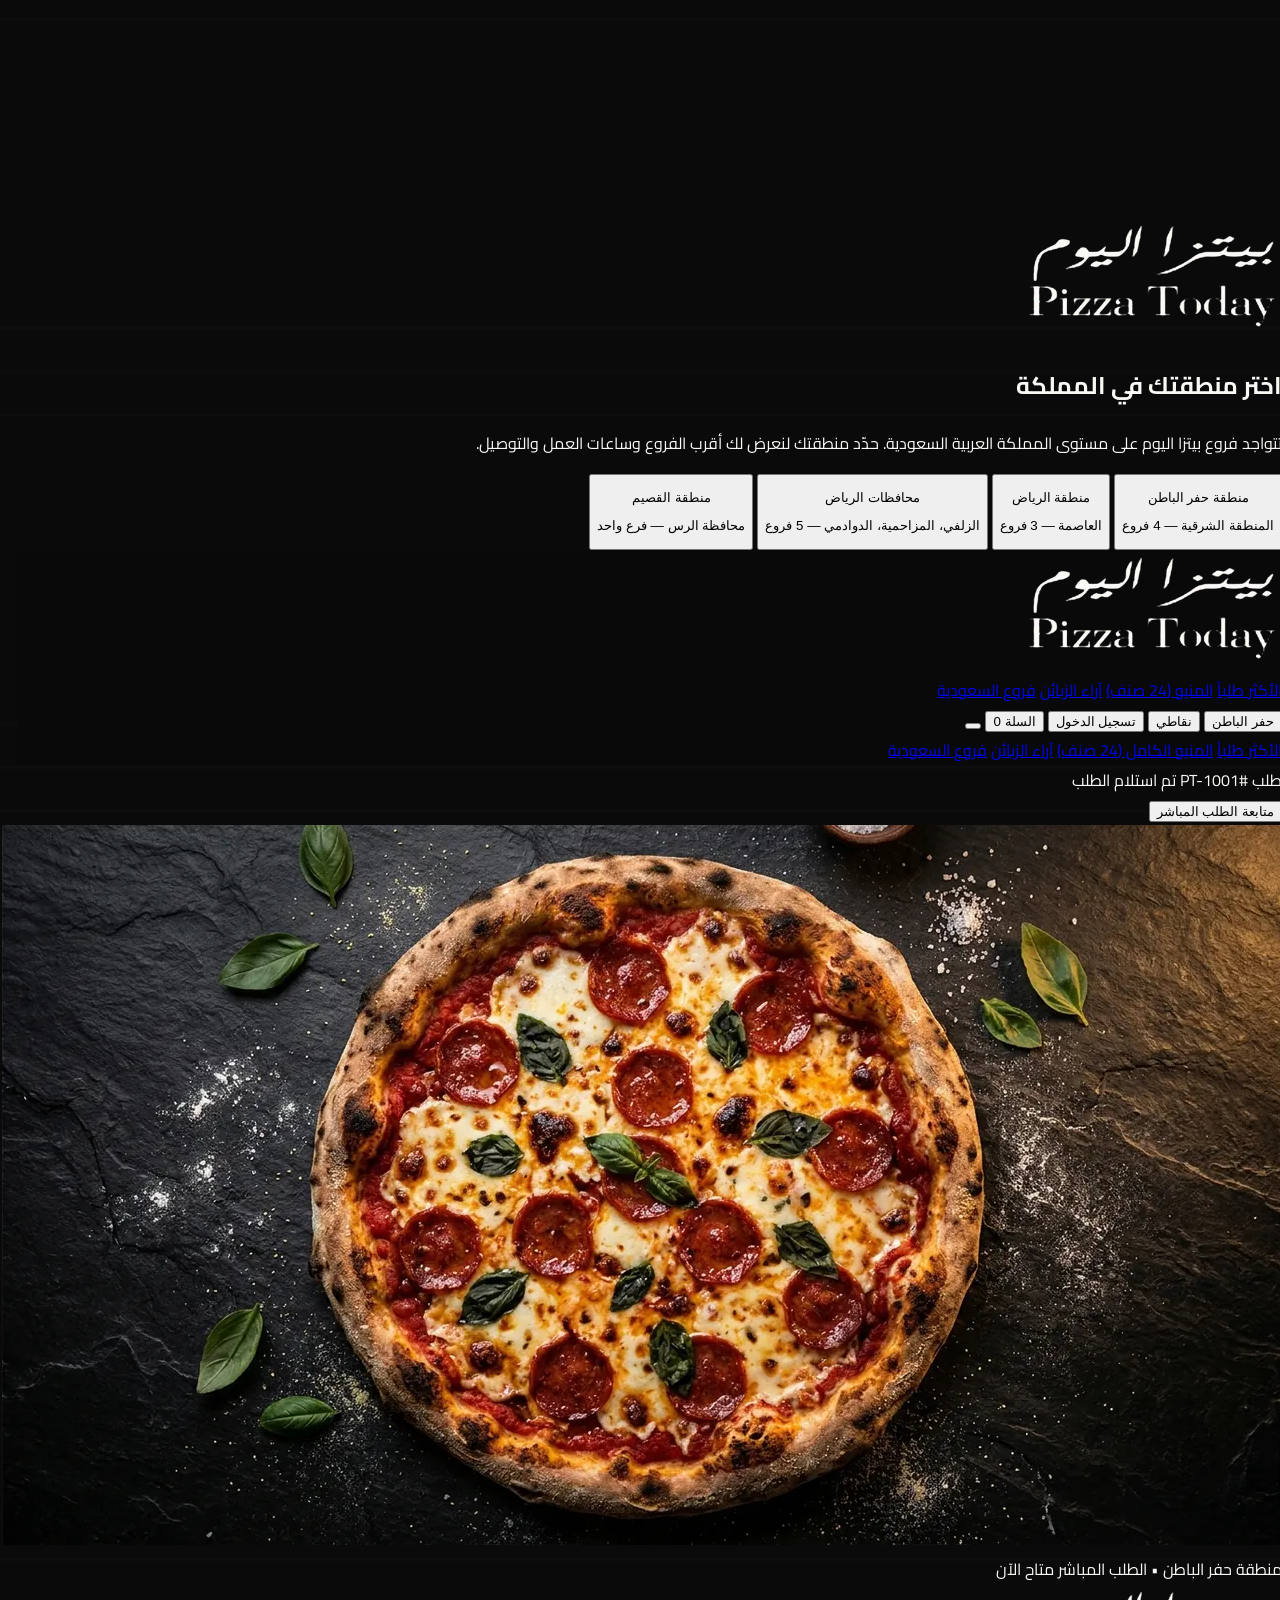
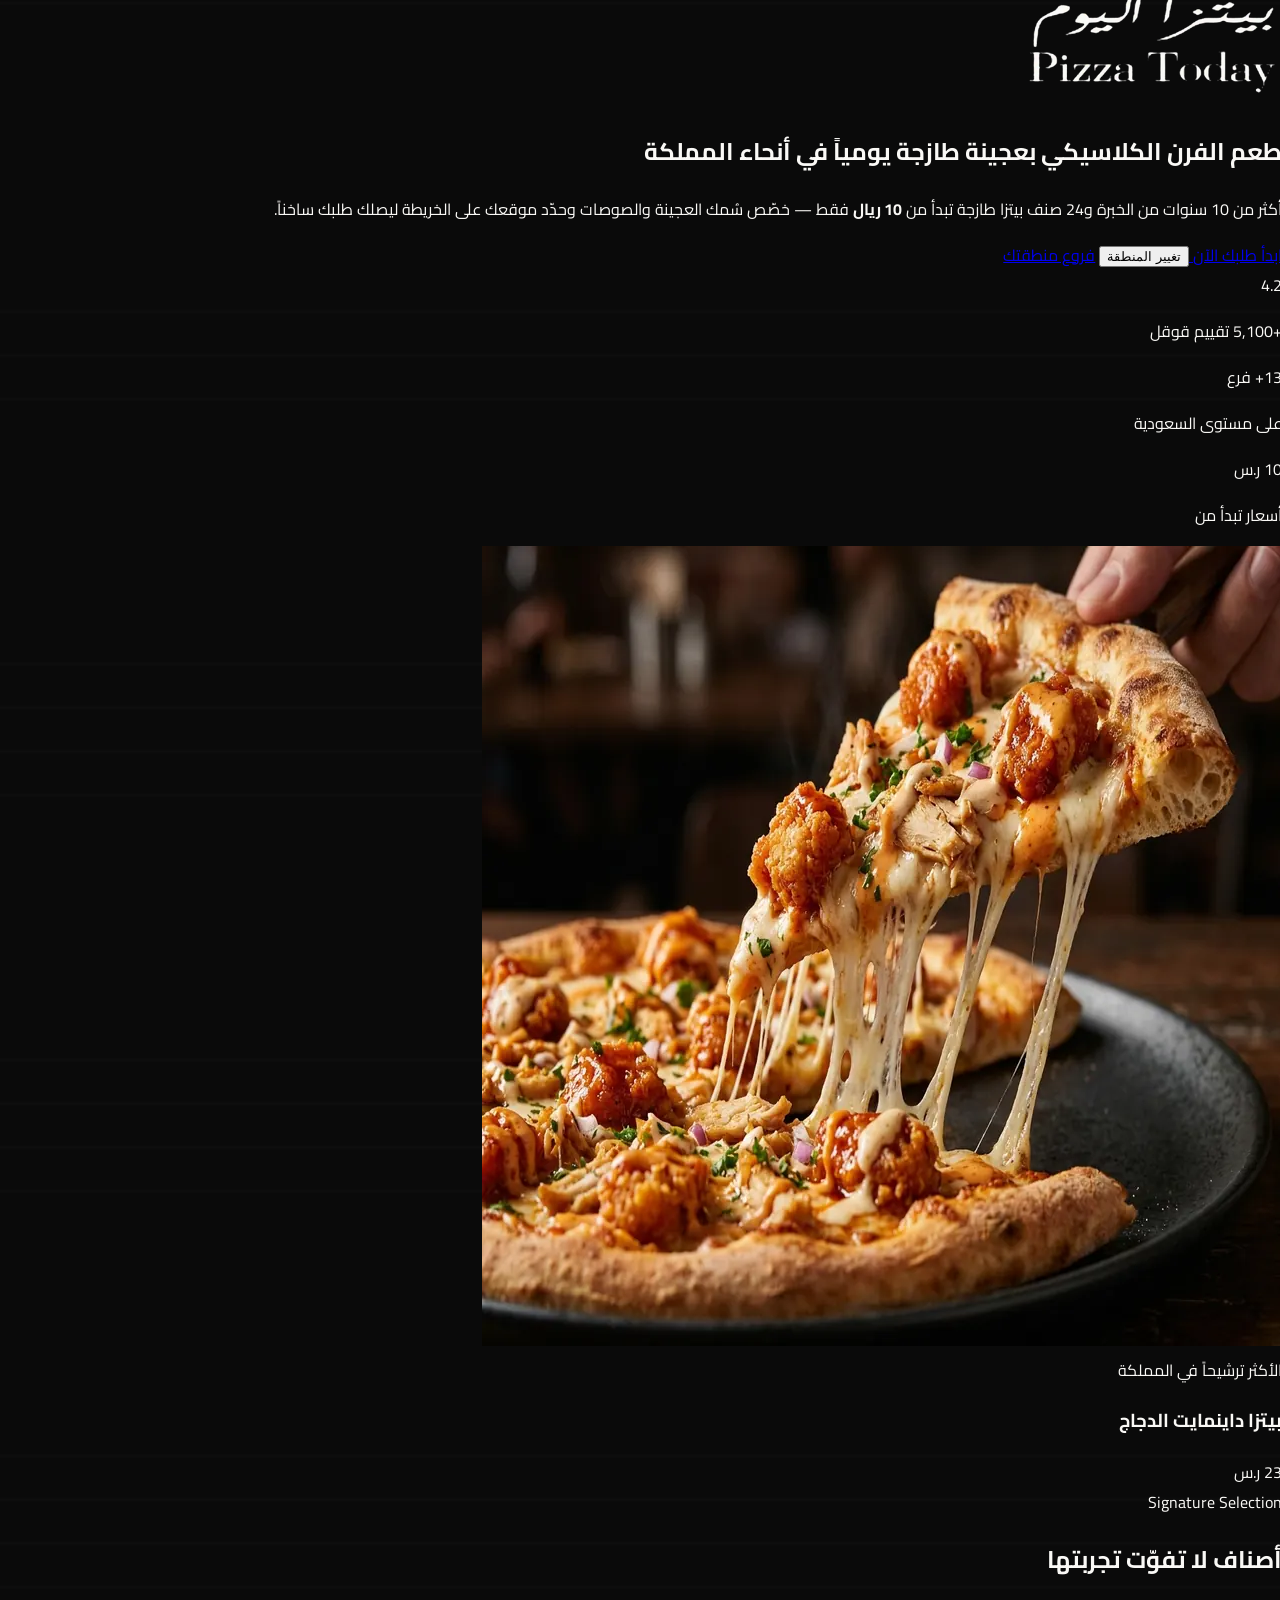
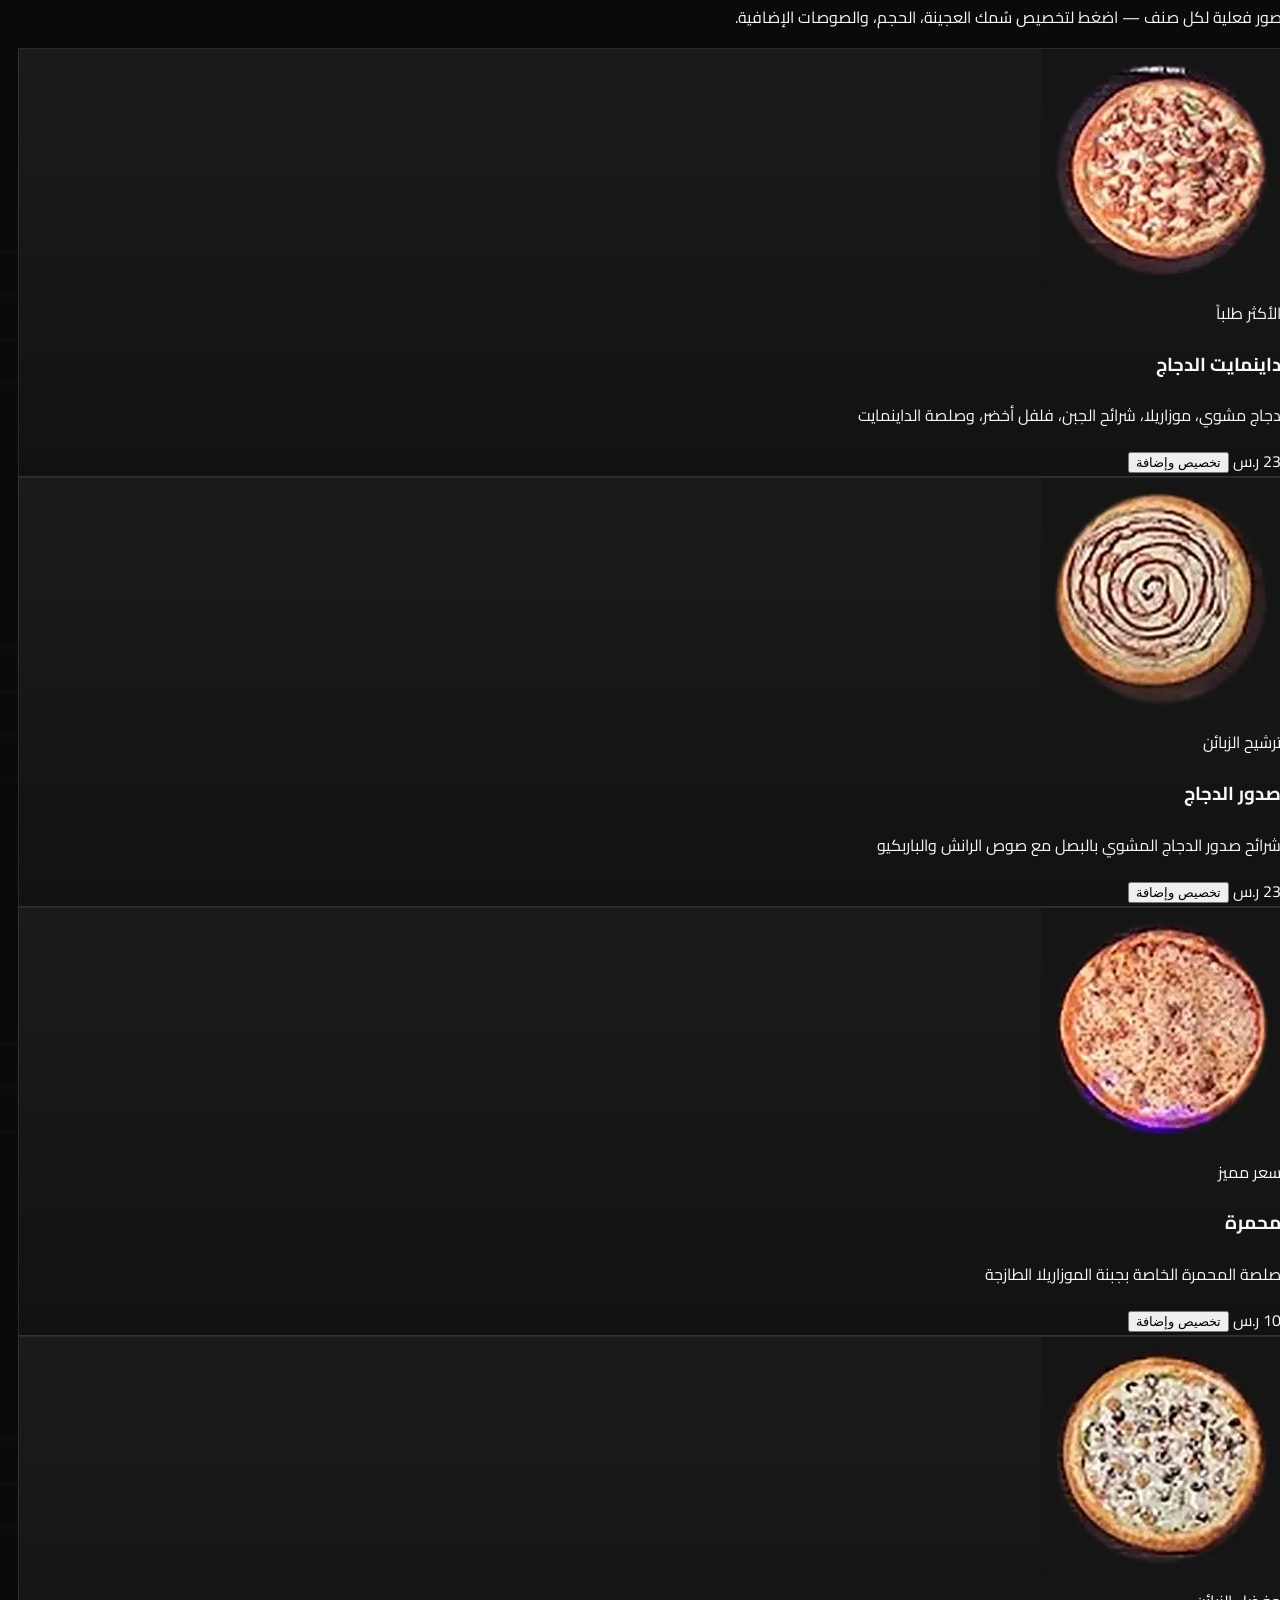
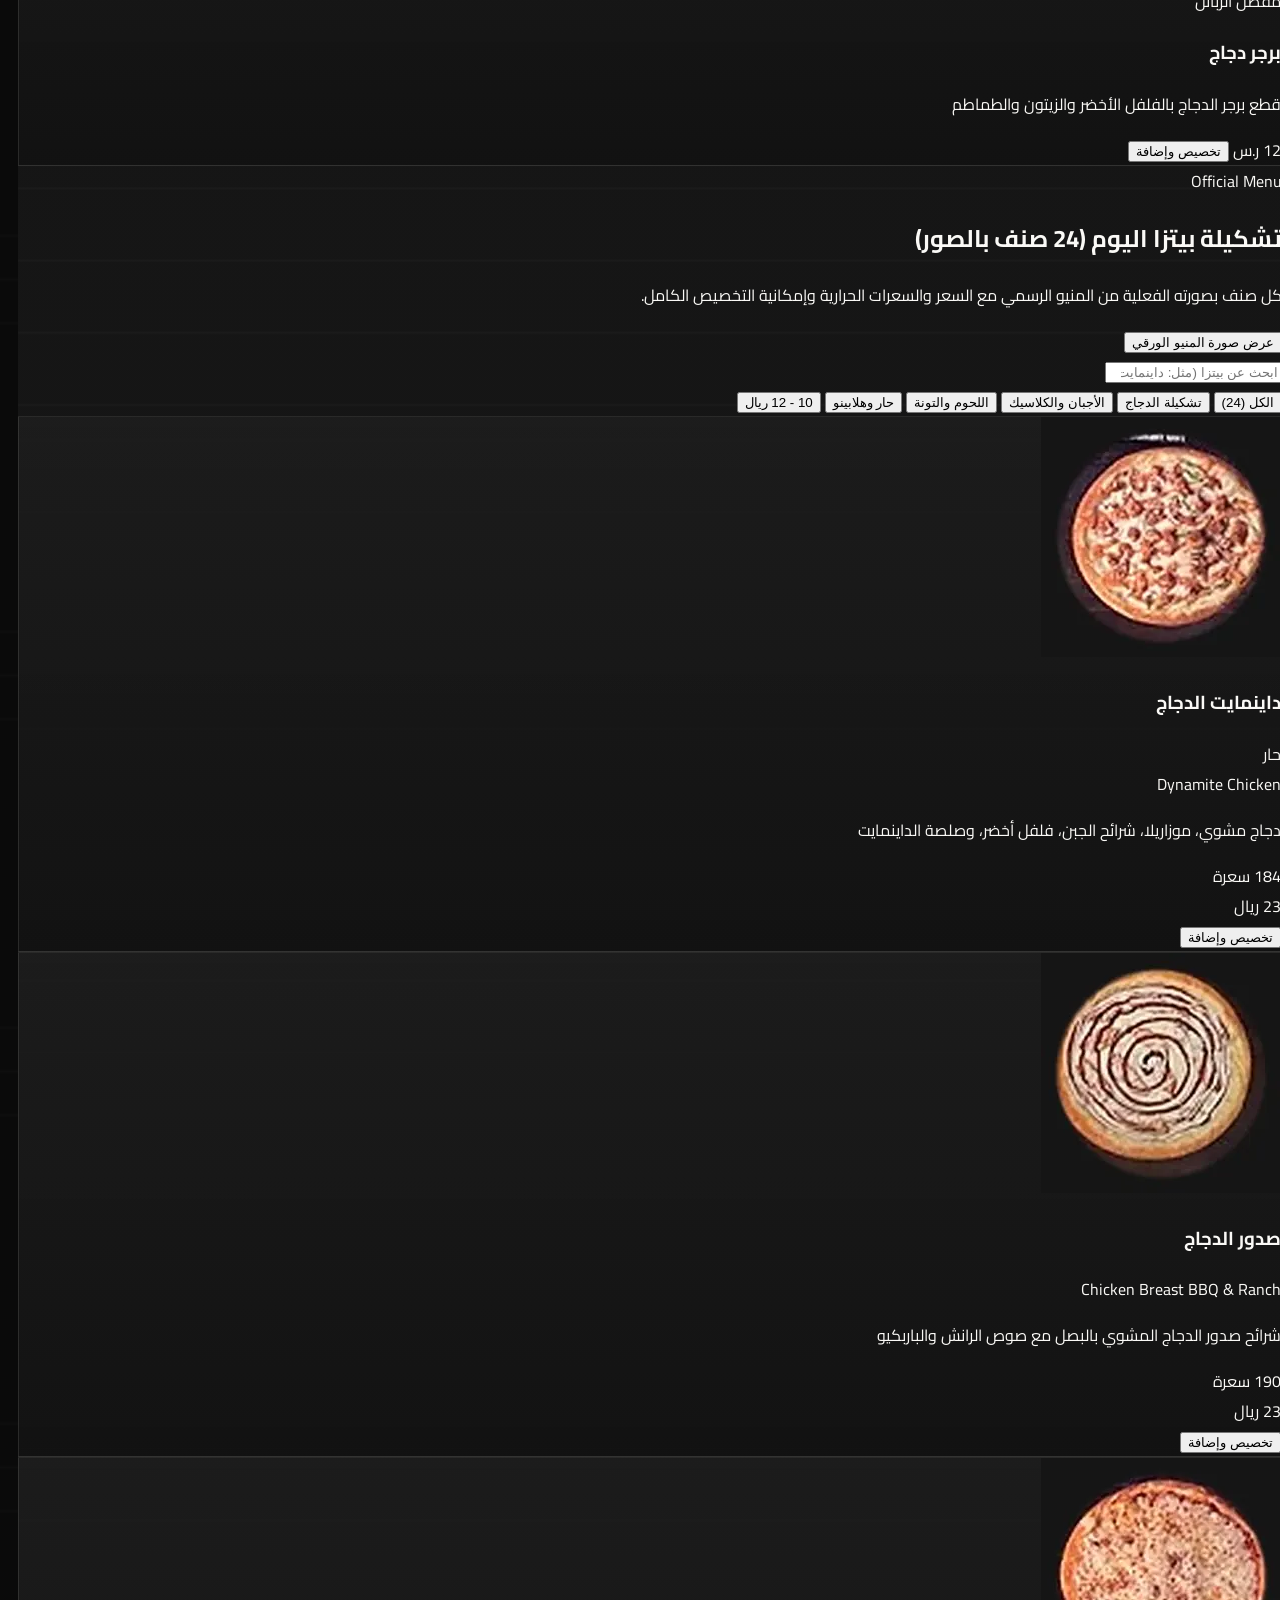
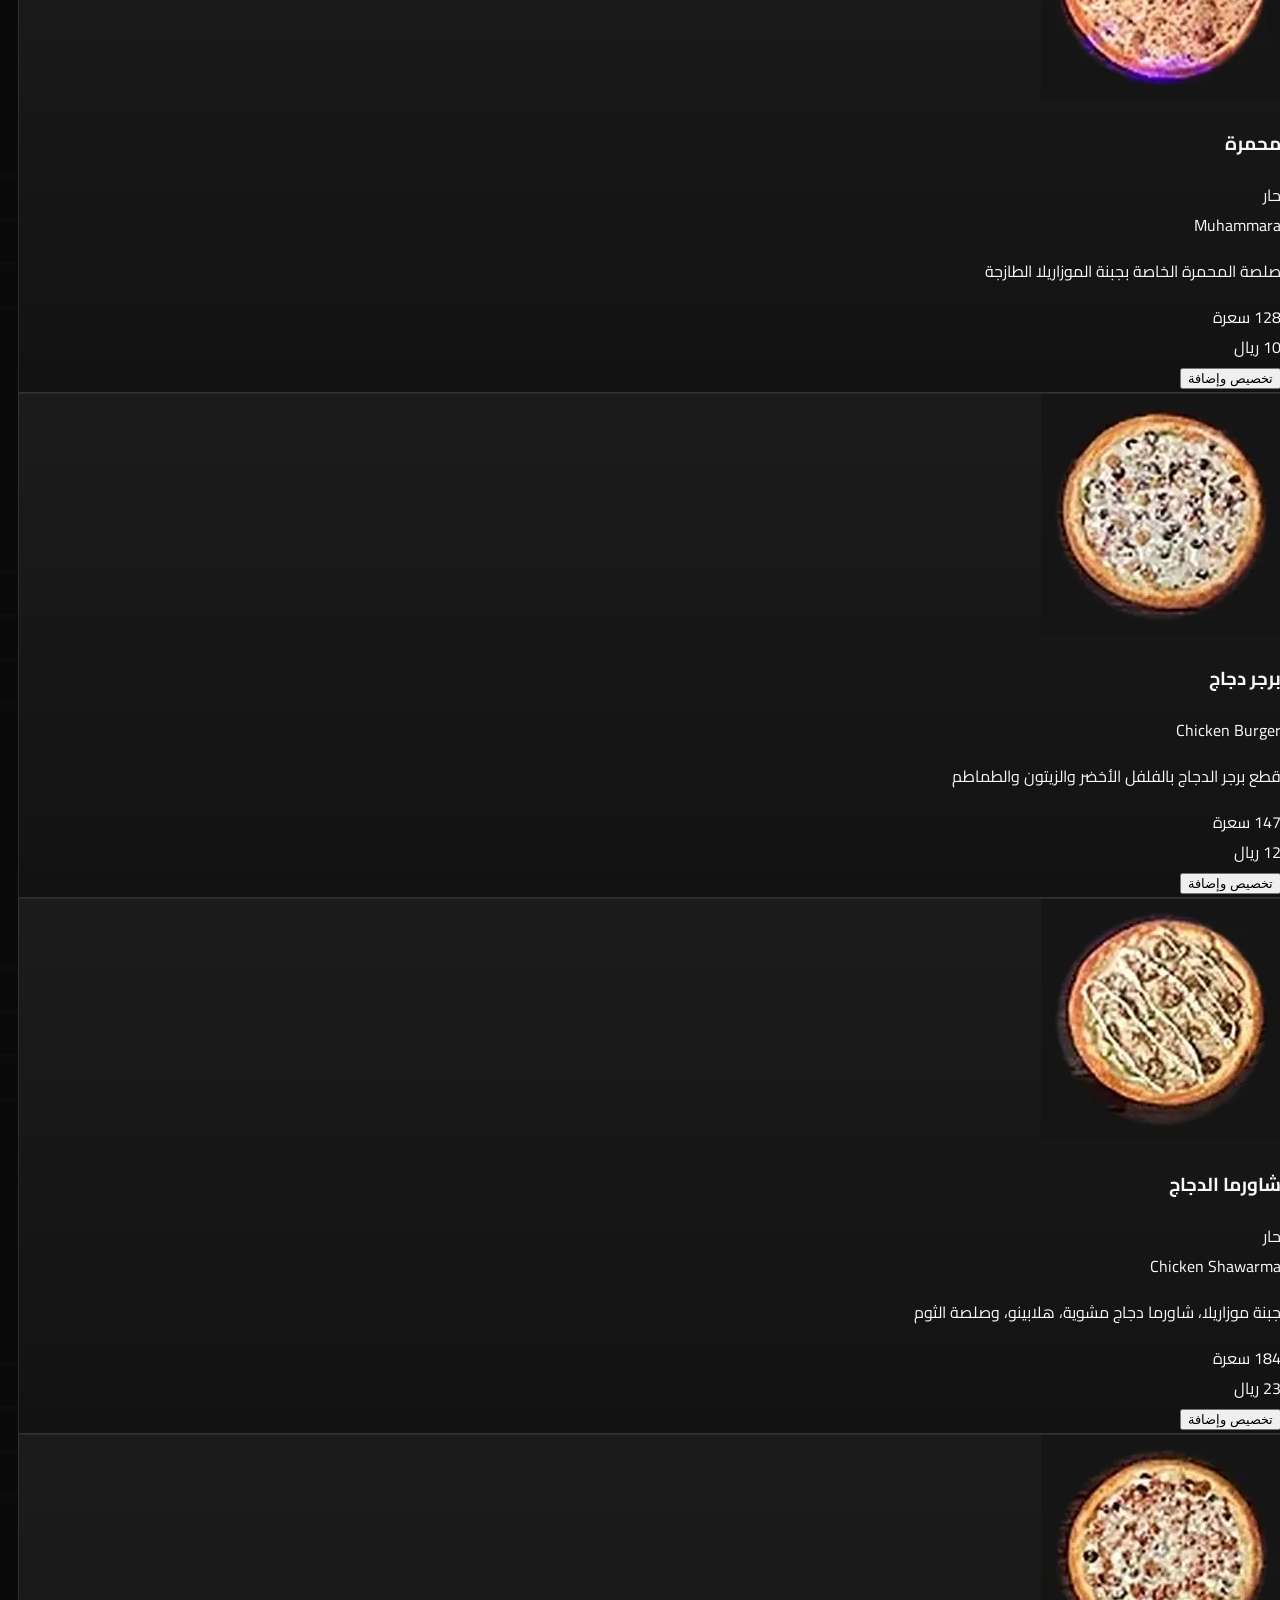
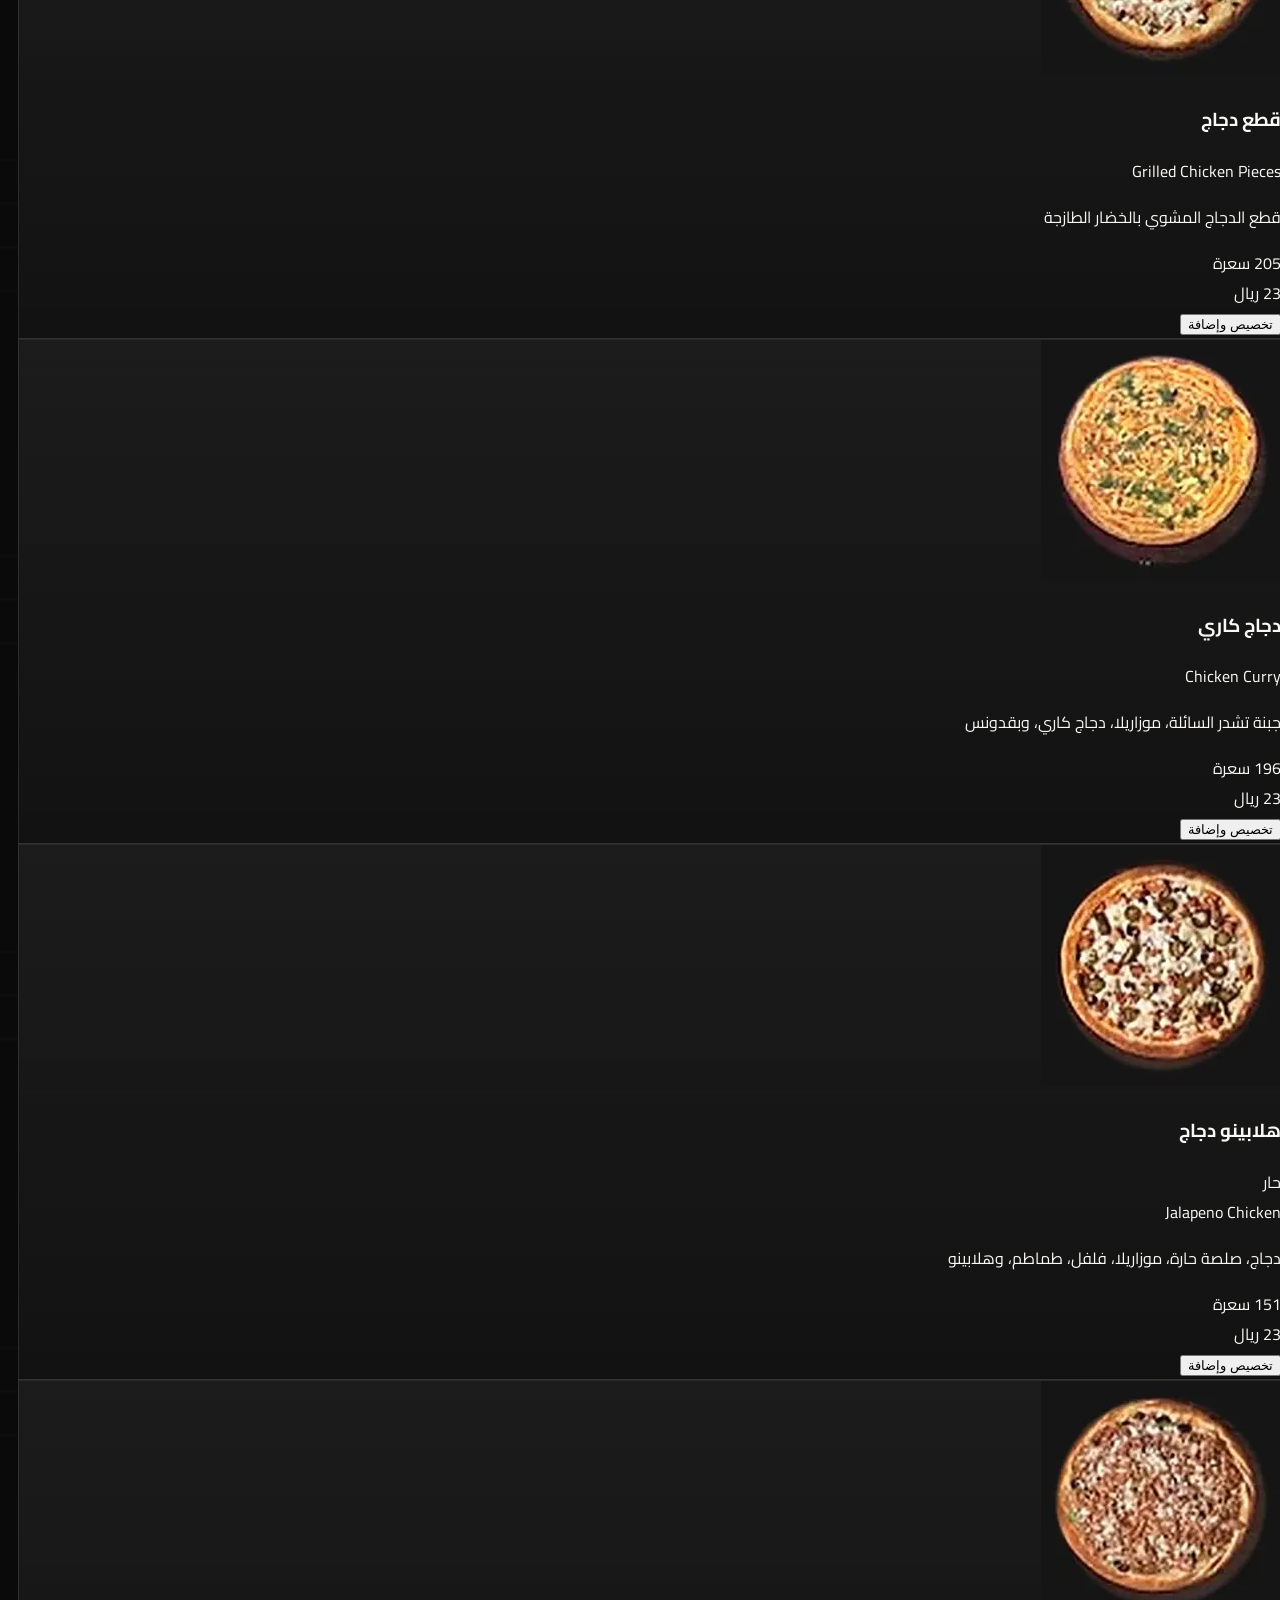
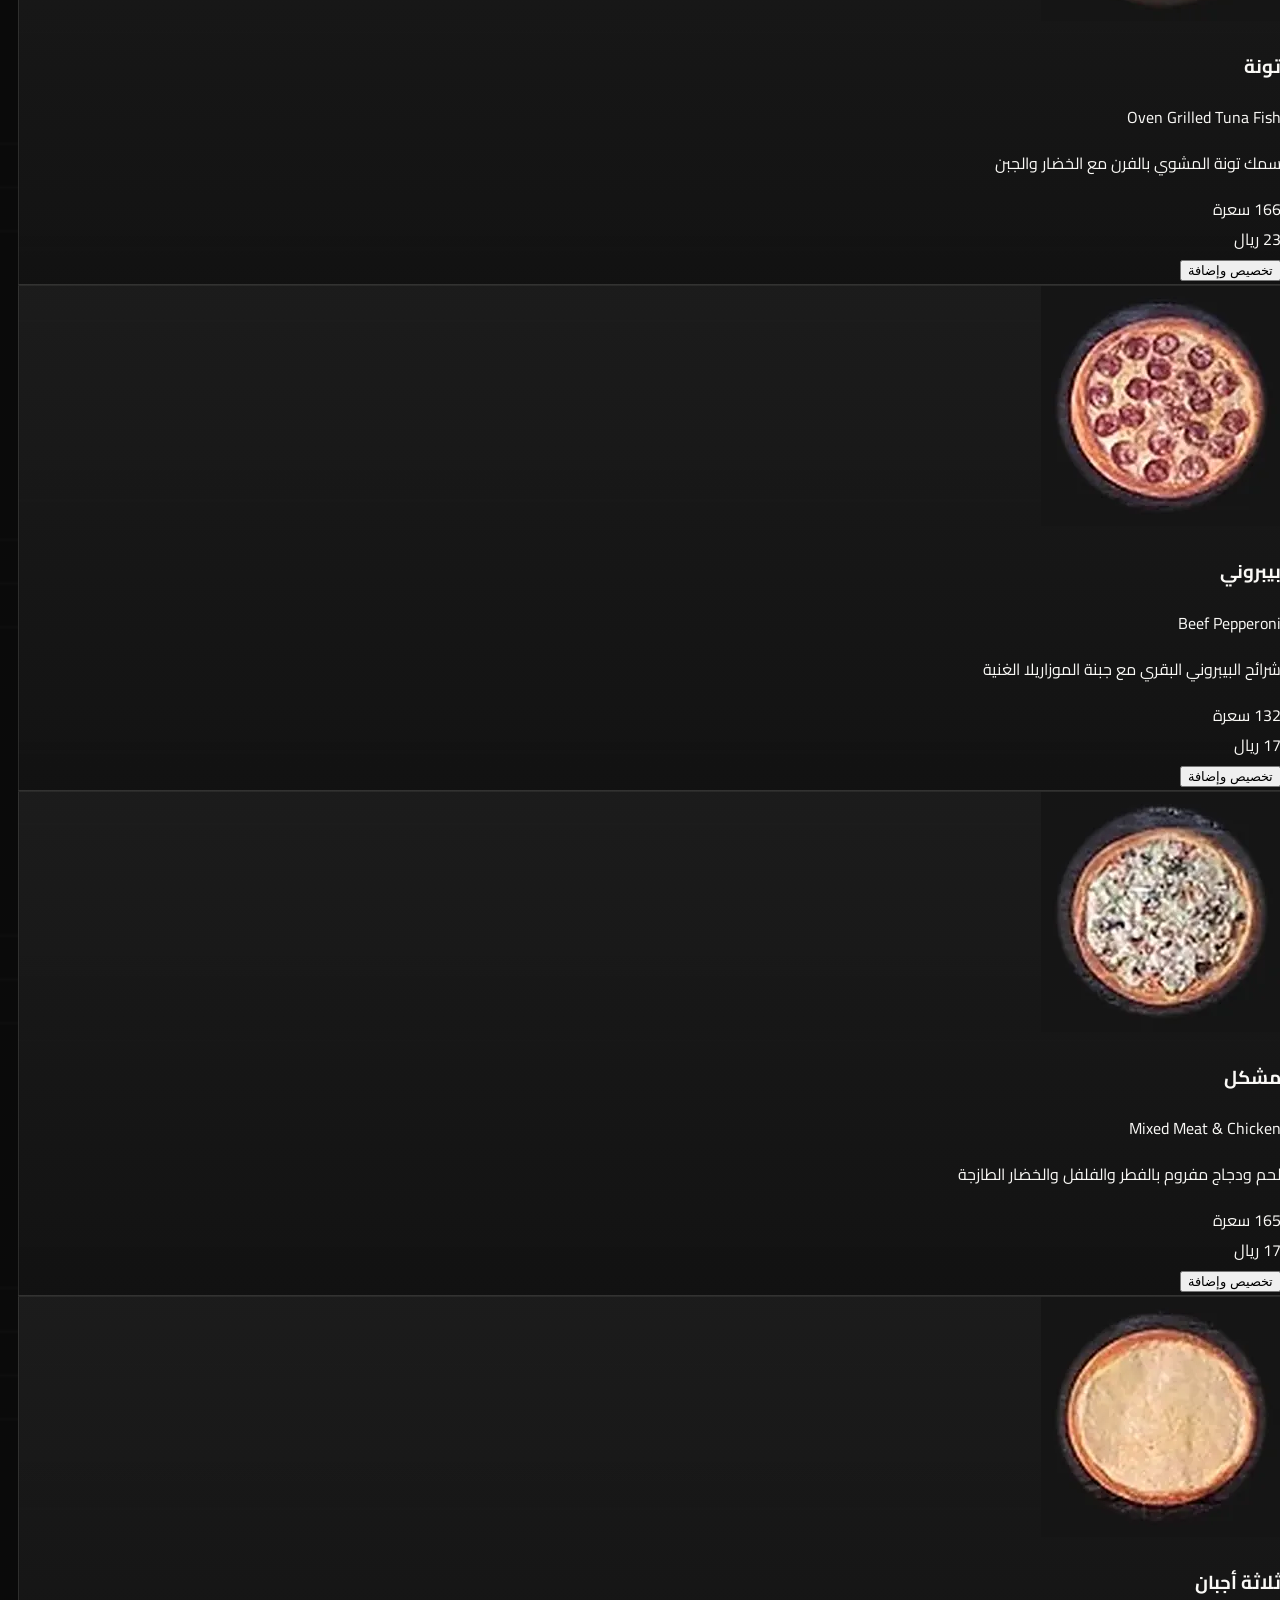
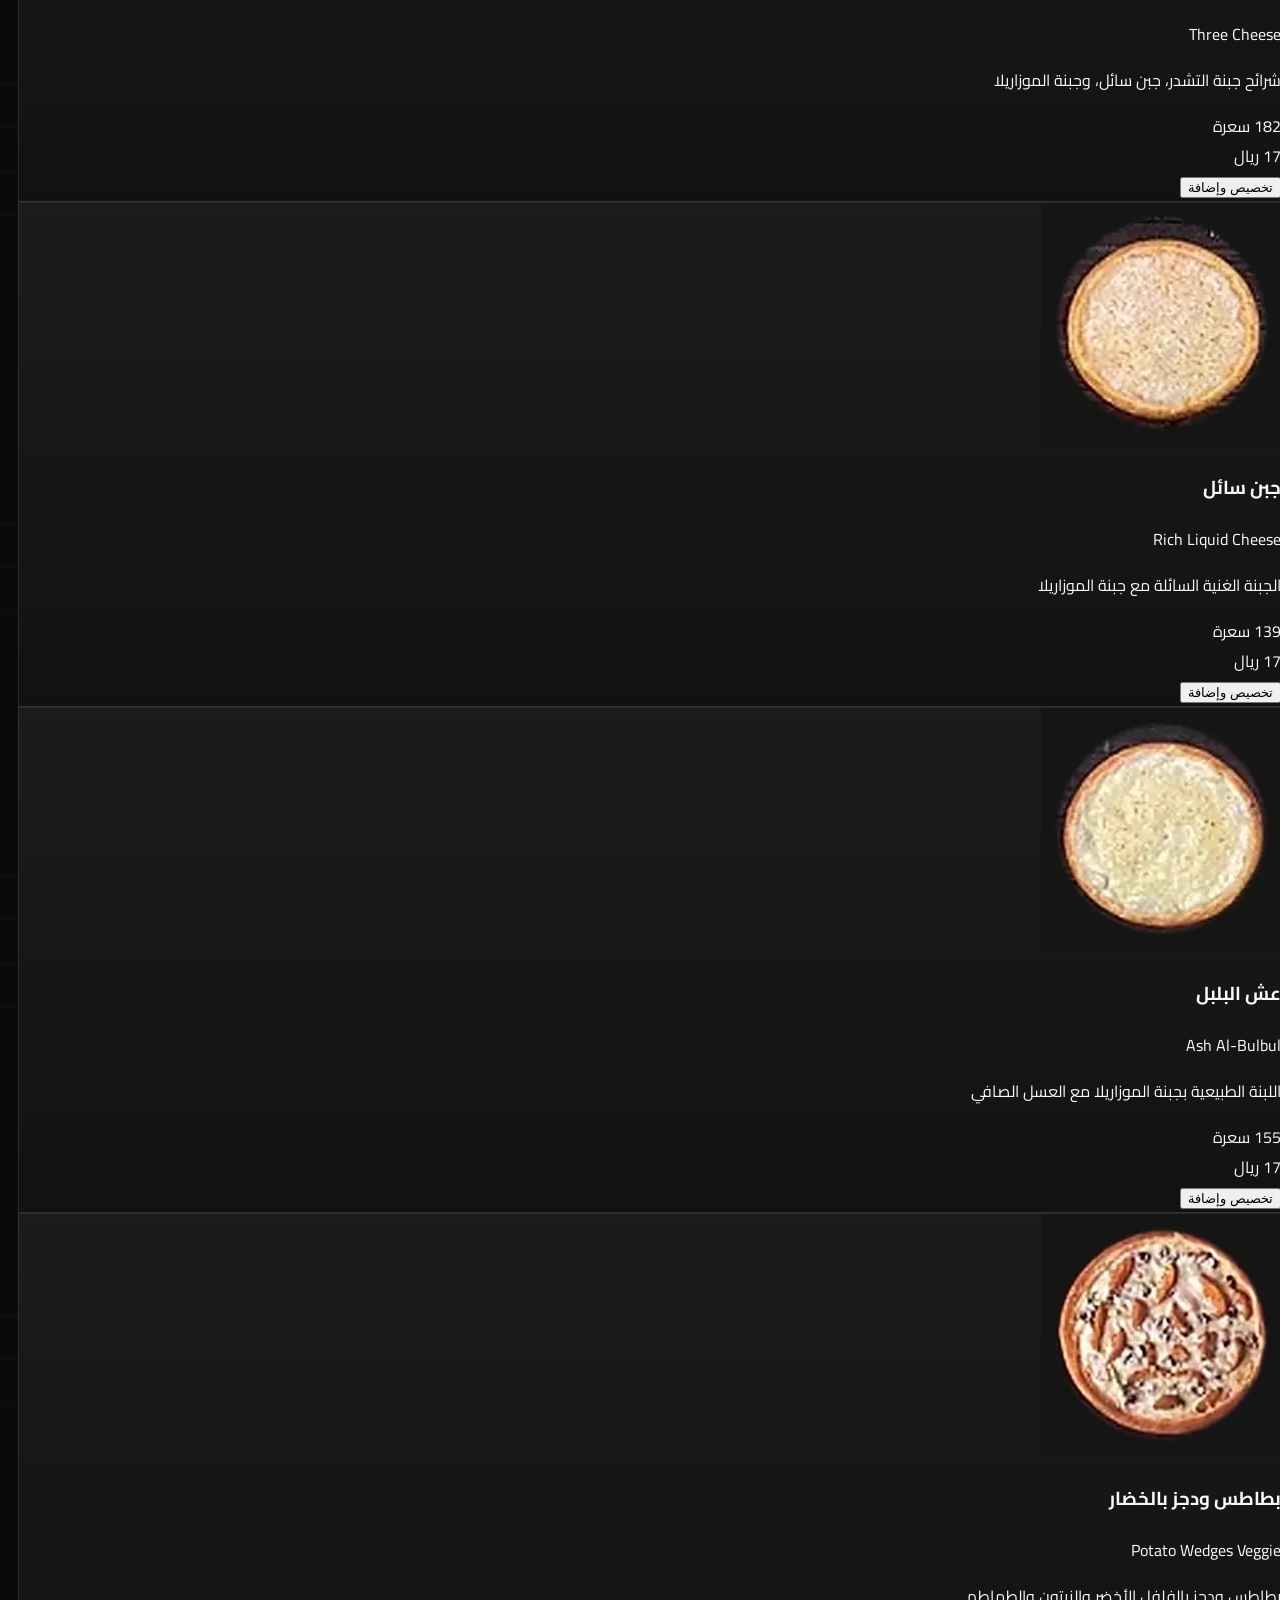
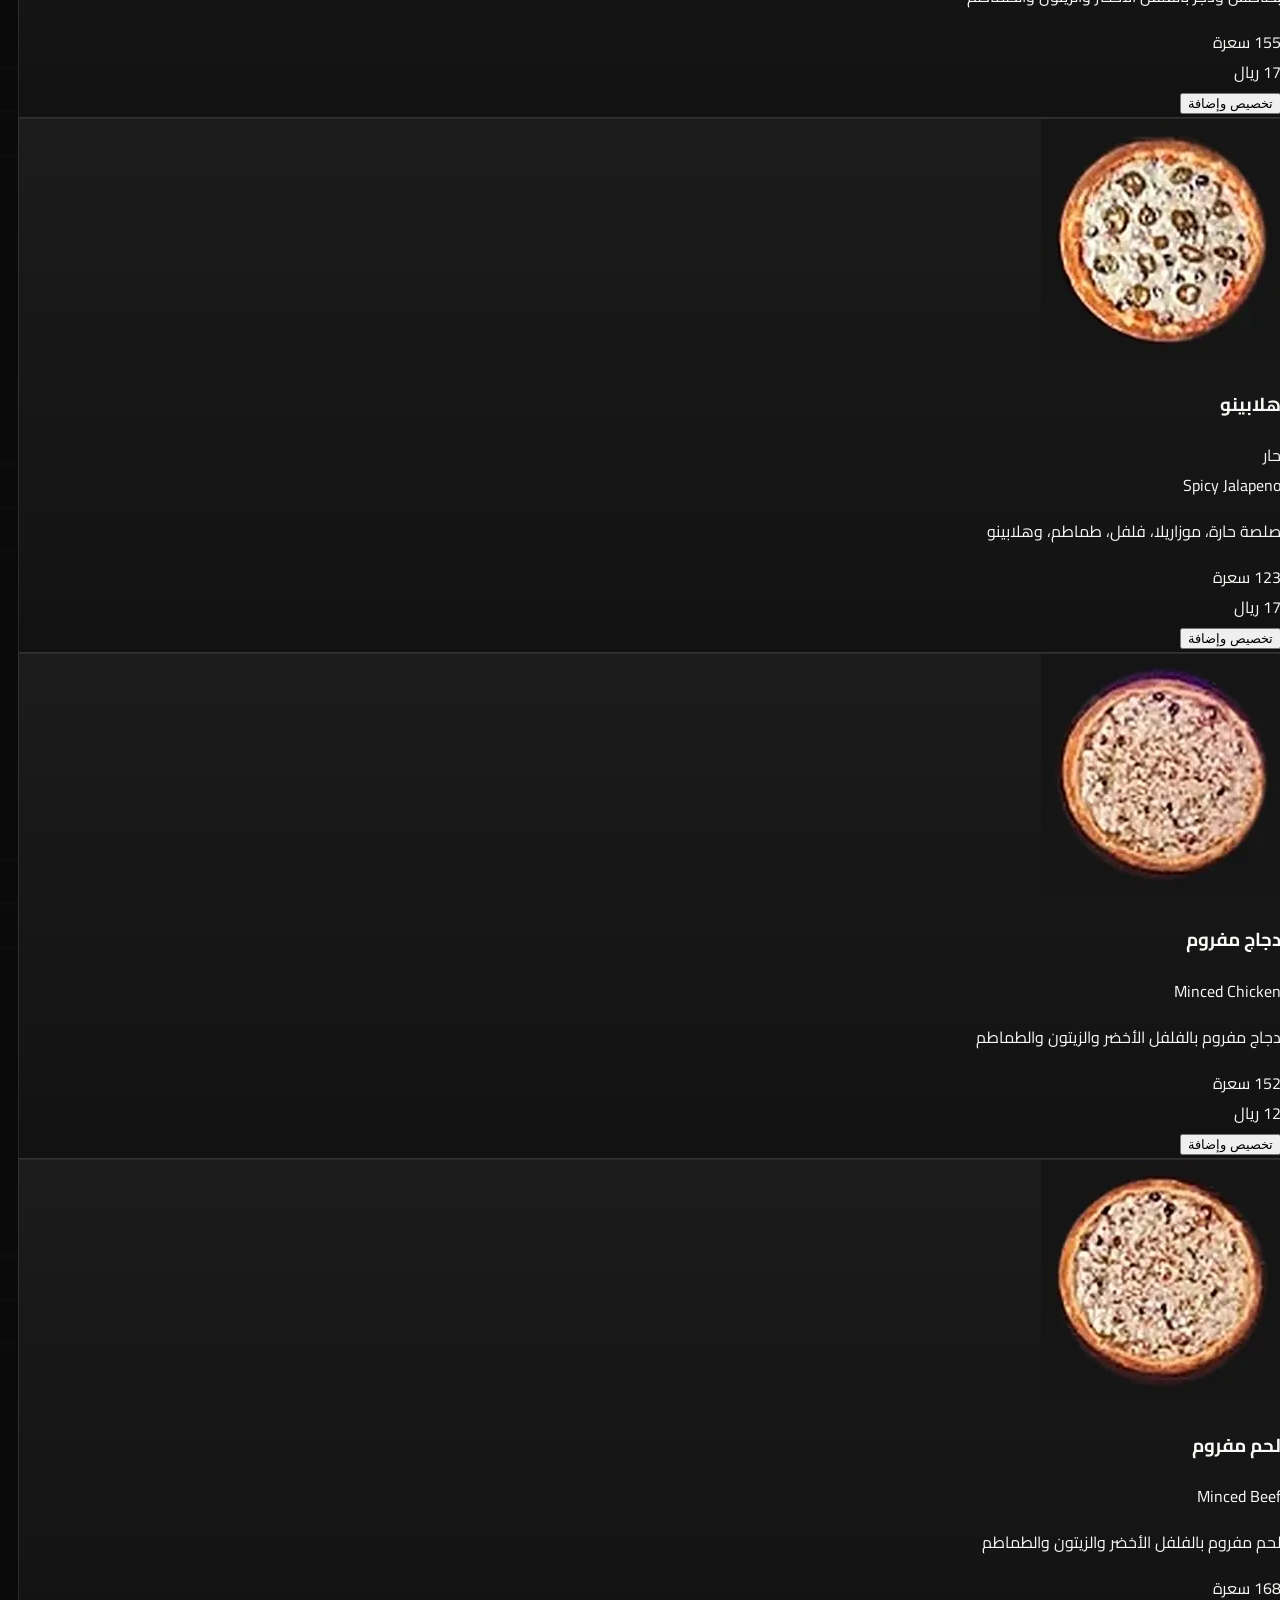
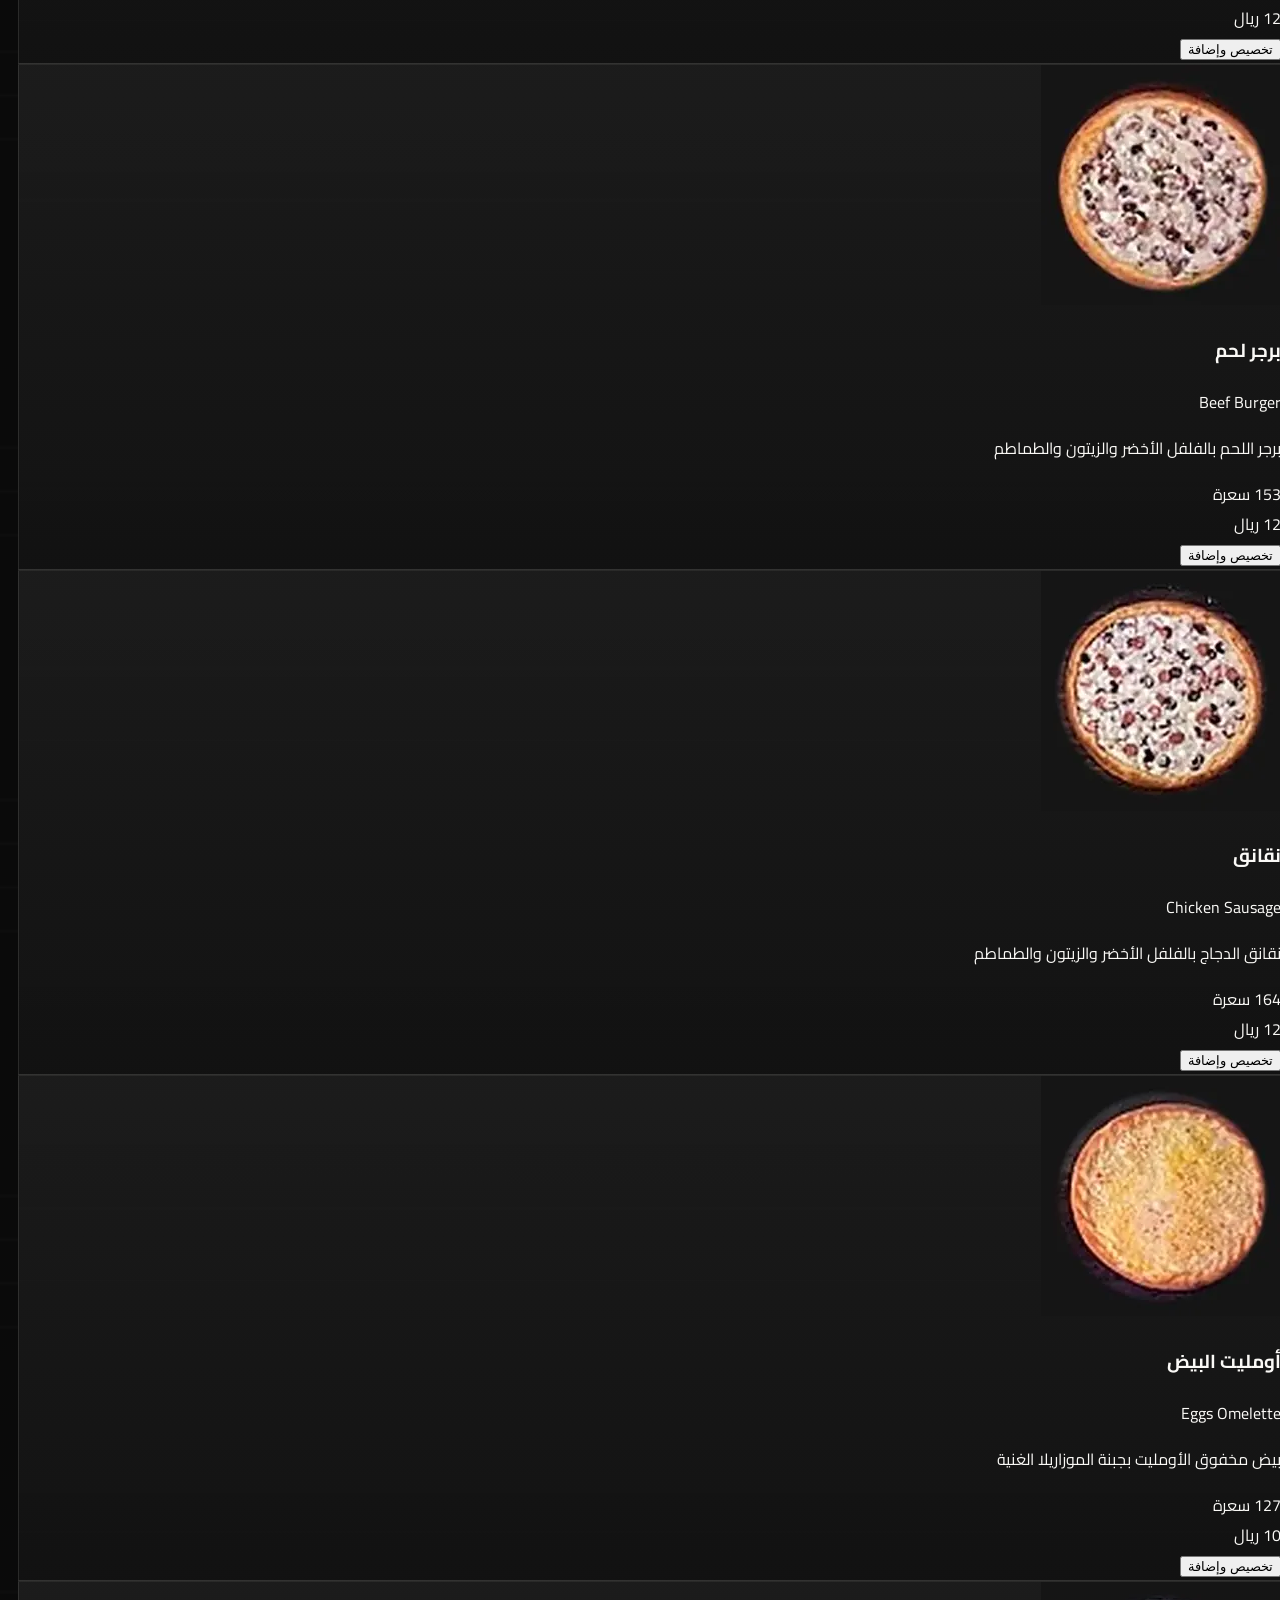
==== commit 829541c8: "Add VIP Loyalty Card, Barcode & Points Redemption to customer storefront" ====
--- a/index.html
+++ b/index.html
@@ -111,7 +111,8 @@
         </button>
 
         <!-- Account / Login Button -->
-        <button id="openAuthBtn" type="button" class="inline-flex items-center gap-1.5 px-3 py-2 min-h-[42px] rounded-xl bg-slateLight hover:bg-white/15 border border-white/15 text-chalk text-xs sm:text-sm font-bold cursor-pointer transition-colors">
+        <button id="openVipBtn" type="button" class="inline-flex items-center gap-1.5 px-3 py-2 min-h-[42px] rounded-xl bg-amber-400/15 hover:bg-amber-400/25 border border-amber-400/35 text-amber-300 text-xs font-extrabold cursor-pointer transition-colors"><i data-lucide="award" class="w-4 h-4"></i><span id="navVipPoints" class="tabular-nums">نقاطي</span></button>
+          <button id="openAuthBtn" type="button" class="inline-flex items-center gap-1.5 px-3 py-2 min-h-[42px] rounded-xl bg-slateLight hover:bg-white/15 border border-white/15 text-chalk text-xs sm:text-sm font-bold cursor-pointer transition-colors">
           <i data-lucide="user" class="w-4 h-4 text-parchment"></i>
           <span id="navUserLabel" class="max-w-[82px] truncate hidden sm:inline">تسجيل الدخول</span>
         </button>
@@ -630,7 +631,27 @@
             <input id="cartNotesInput" type="text" placeholder="ملاحظات عامة للطلب (اختياري)..." class="w-full px-3 py-2 rounded-xl bg-slateLight border border-white/15 text-xs text-chalk placeholder:text-ashMuted/60 focus:outline-none focus:border-chalk" />
           </div>
 
-          <div class="flex items-center justify-between text-base font-extrabold pt-1">
+          <div id="cartLoyaltyBox" class="rounded-2xl bg-slateWood border border-amber-400/25 p-3 space-y-2">
+          <div class="flex items-center justify-between gap-2 text-xs">
+            <span class="inline-flex items-center gap-1.5 font-extrabold text-amber-300"><i data-lucide="award" class="w-4 h-4"></i><span>نقاط بيتزا اليوم</span></span>
+            <span id="cartEarnPreview" class="text-[11px] font-extrabold text-parchment">+0 نقطة مع الطلب</span>
+          </div>
+          <div id="cartRedeemRow" class="hidden pt-2 border-t border-white/10 space-y-2">
+            <div class="flex items-center justify-between text-[11px]">
+              <span class="text-ashMuted">رصيدك المتاح: <strong id="cartAvailPts" class="text-chalk">0 نقطة</strong> (<span id="cartAvailSar">0</span> ر.س)</span>
+              <span class="text-emerald-400 font-extrabold">خصم: <span id="cartRedeemSar">0</span> ر.س</span>
+            </div>
+            <div class="flex items-center justify-between gap-2">
+              <span class="text-[11px] text-ashMuted">استبدال (100 نقطة = 1 ريال)</span>
+              <div class="inline-flex items-center gap-1.5 bg-charcoal border border-white/15 rounded-lg p-0.5">
+                <button id="redeemPtsPlusBtn" type="button" class="w-7 h-7 rounded bg-parchment text-charcoal font-black text-xs cursor-pointer">+</button>
+                <span id="cartRedeemPtsVal" class="min-w-[44px] text-center text-xs font-black text-chalk tabular-nums">0</span>
+                <button id="redeemPtsMinusBtn" type="button" class="w-7 h-7 rounded bg-slateLight text-chalk font-black text-xs cursor-pointer">-</button>
+              </div>
+            </div>
+          </div>
+        </div>
+        <div class="flex items-center justify-between text-base font-extrabold pt-1">
             <span class="text-ashMuted">الإجمالي النهائي</span>
             <span id="cartTotalPrice" class="text-parchment text-xl">0 ر.س</span>
           </div>
@@ -668,12 +689,28 @@
   </div>
 
   <!-- Toast Notification -->
+  <div id="vipModal" class="hidden fixed inset-0 z-50 bg-black/82 backdrop-blur-sm p-3 sm:p-4 flex items-center justify-center">
+    <div class="w-full max-w-lg max-h-[92vh] bg-slateWood rounded-3xl border border-white/15 flex flex-col overflow-hidden shadow-2xl">
+      <div class="px-5 py-4 border-b border-white/10 flex items-center justify-between bg-charcoal/80">
+        <div class="flex items-center gap-2.5">
+          <span class="w-9 h-9 rounded-xl bg-amber-400/15 border border-amber-400/35 text-amber-300 flex items-center justify-center"><i data-lucide="award" class="w-5 h-5"></i></span>
+          <div>
+            <h3 class="text-base sm:text-lg font-black text-chalk">بطاقة العميل المميز</h3>
+            <p class="text-[11px] text-ashMuted">كل 100 نقطة = 1 ريال خصم فوري</p>
+          </div>
+        </div>
+        <button id="closeVipBtn" type="button" aria-label="إغلاق" class="w-9 h-9 rounded-xl bg-slateLight hover:bg-white/15 flex items-center justify-center text-chalk cursor-pointer"><i data-lucide="x" class="w-5 h-5"></i></button>
+      </div>
+      <div id="vipModalBody" class="flex-1 overflow-y-auto p-5 space-y-5"></div>
+    </div>
+  </div>
   <div id="toastBanner" role="status" aria-live="polite" class="fixed bottom-20 md:bottom-6 start-1/2 -translate-x-1/2 z-[80] hidden px-5 py-3 rounded-2xl bg-chalk text-charcoal font-bold text-sm shadow-2xl items-center gap-2">
     <i data-lucide="check-circle-2" class="w-4 h-4 text-emerald-600"></i>
     <span id="toastMessage">تمت الإضافة</span>
   </div>
 
-  <script src="data.js"></script>
+  <script src="loyalty.js"></script>
+<script src="data.js"></script>
 <script src="core.js"></script>
 <script src="ui.js"></script>
 </body>
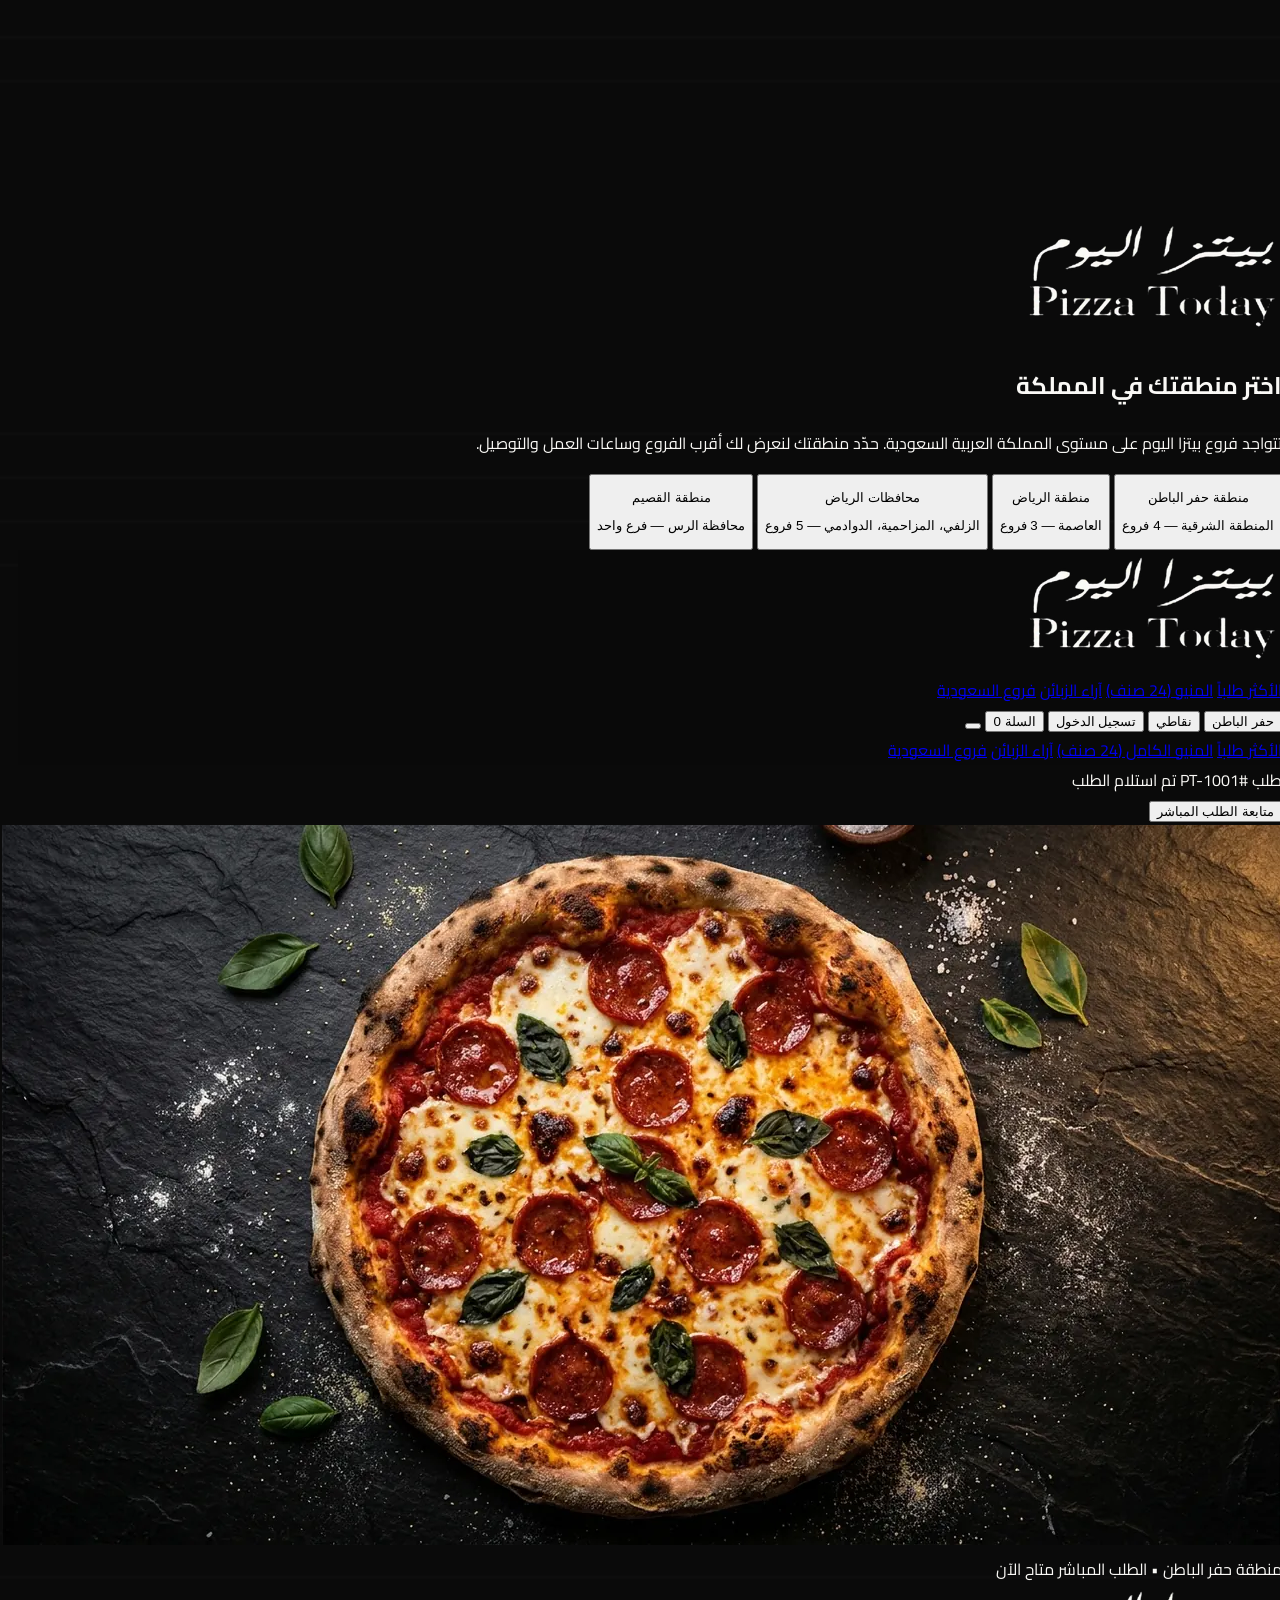
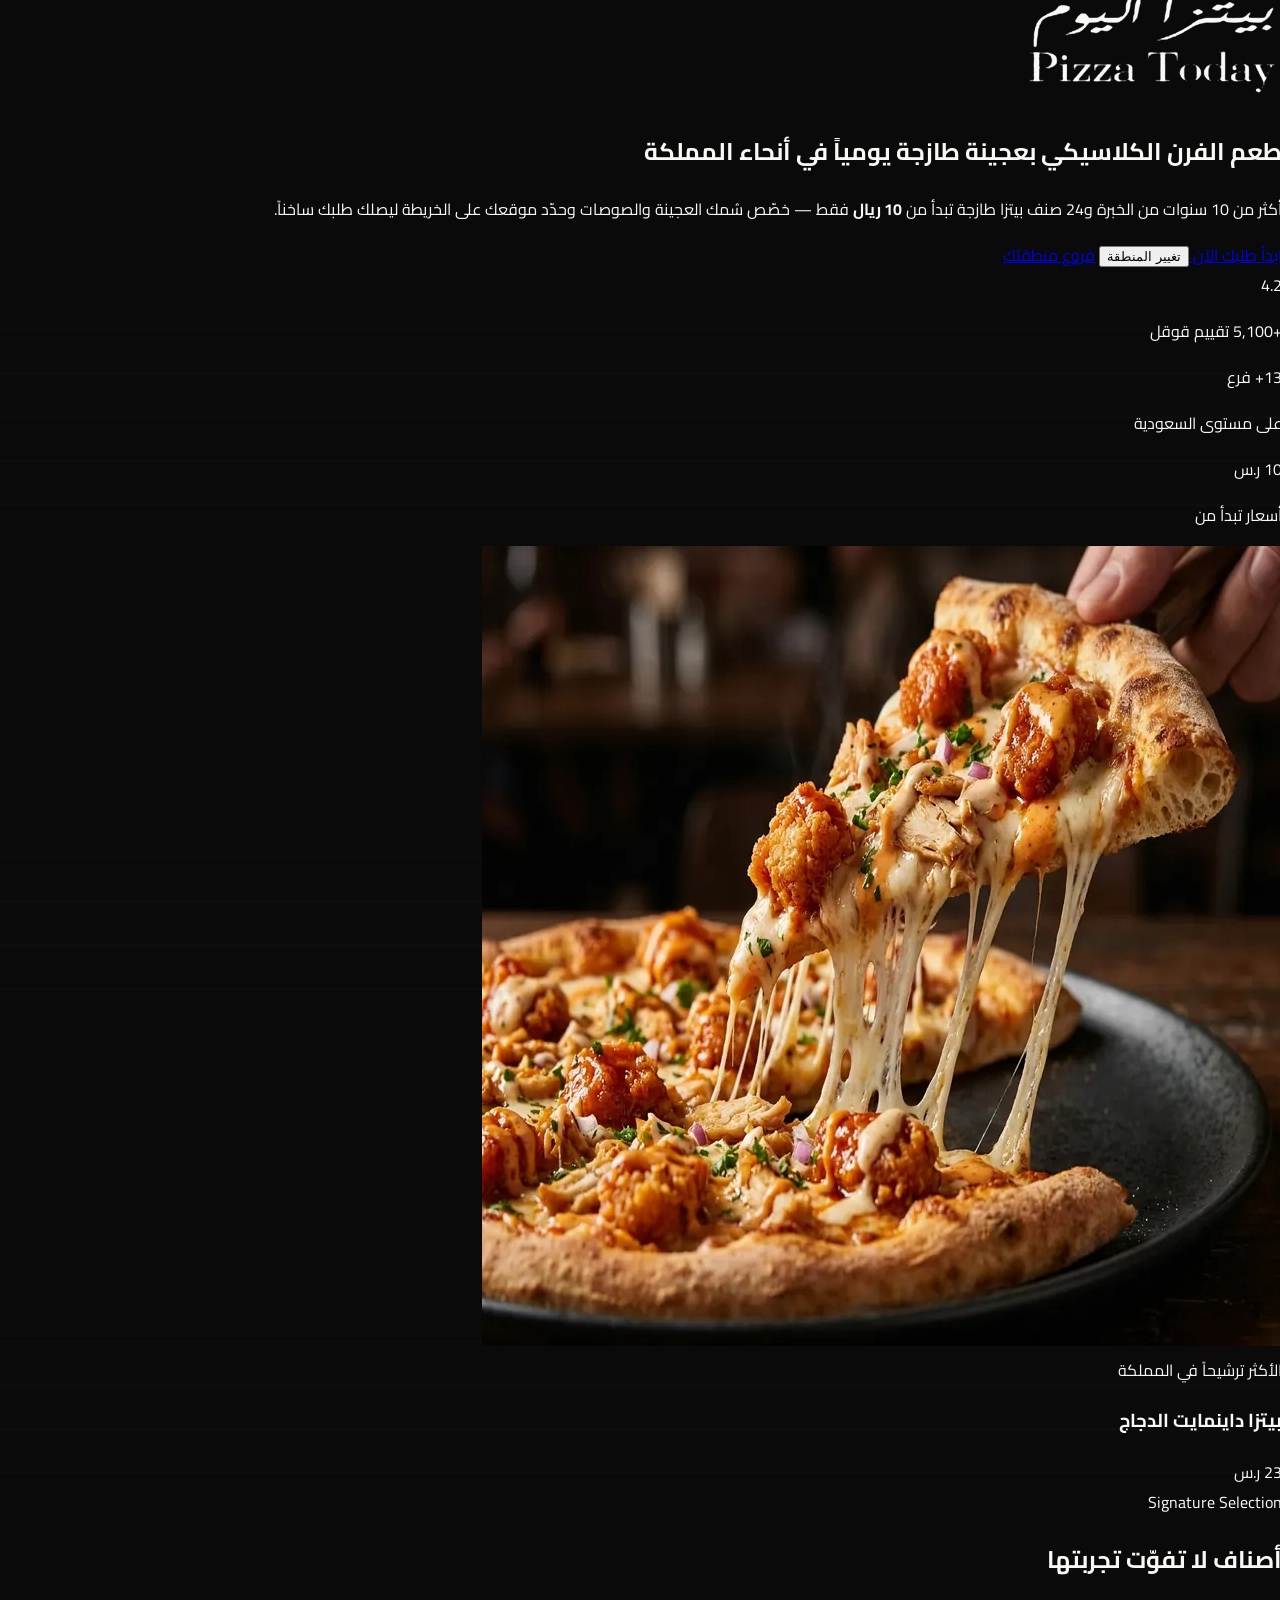
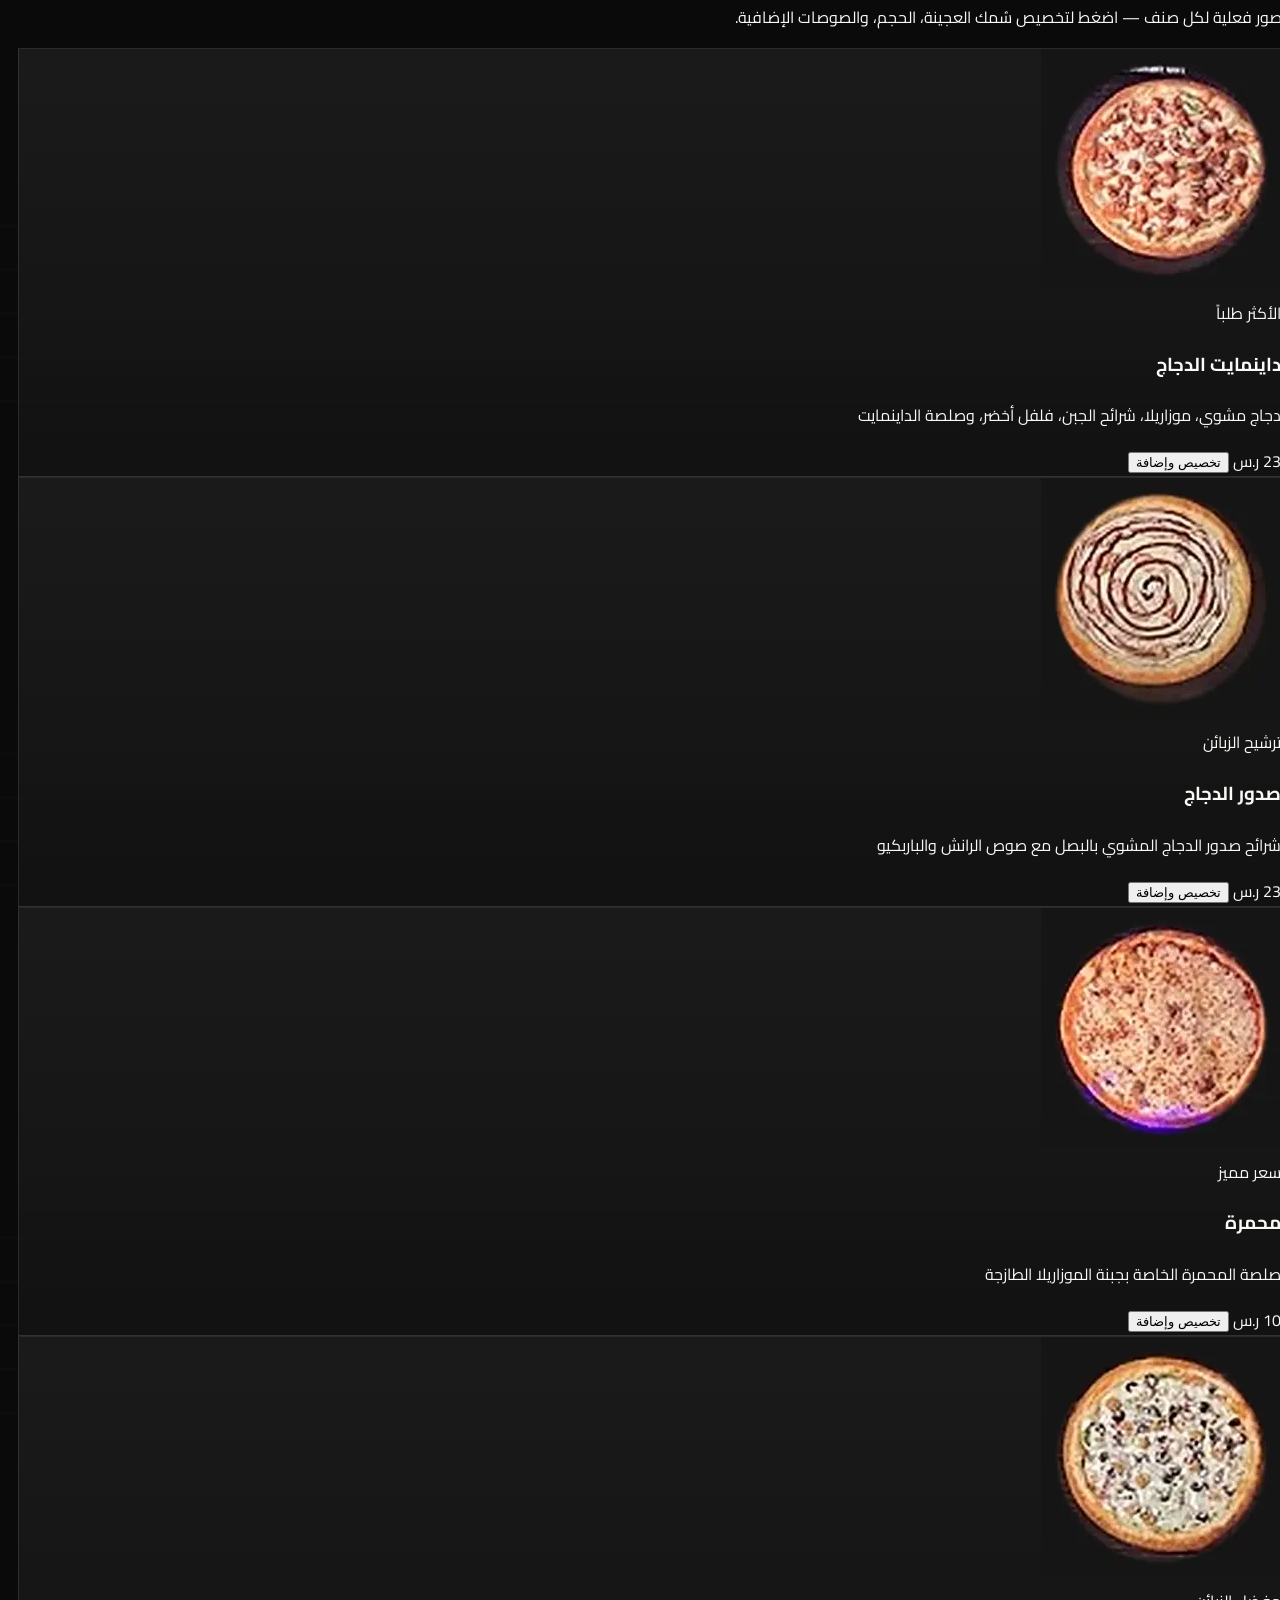
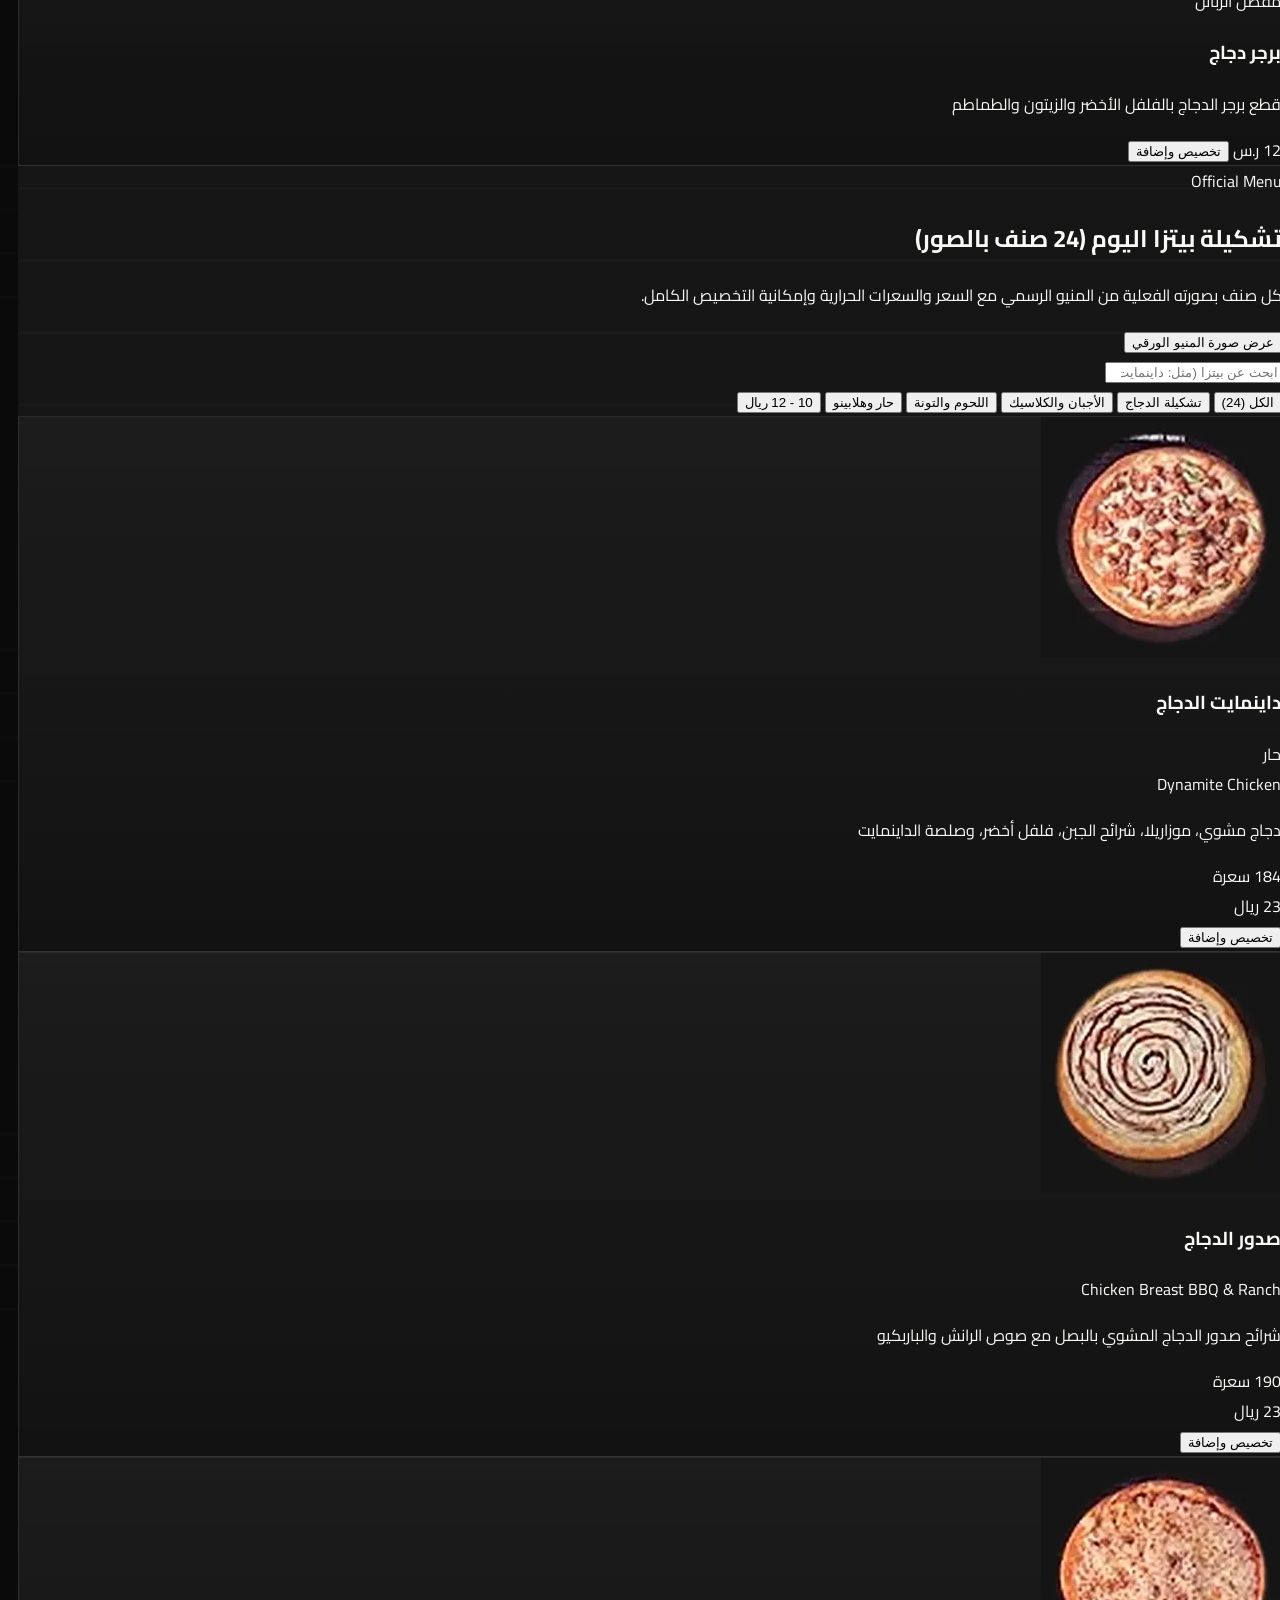
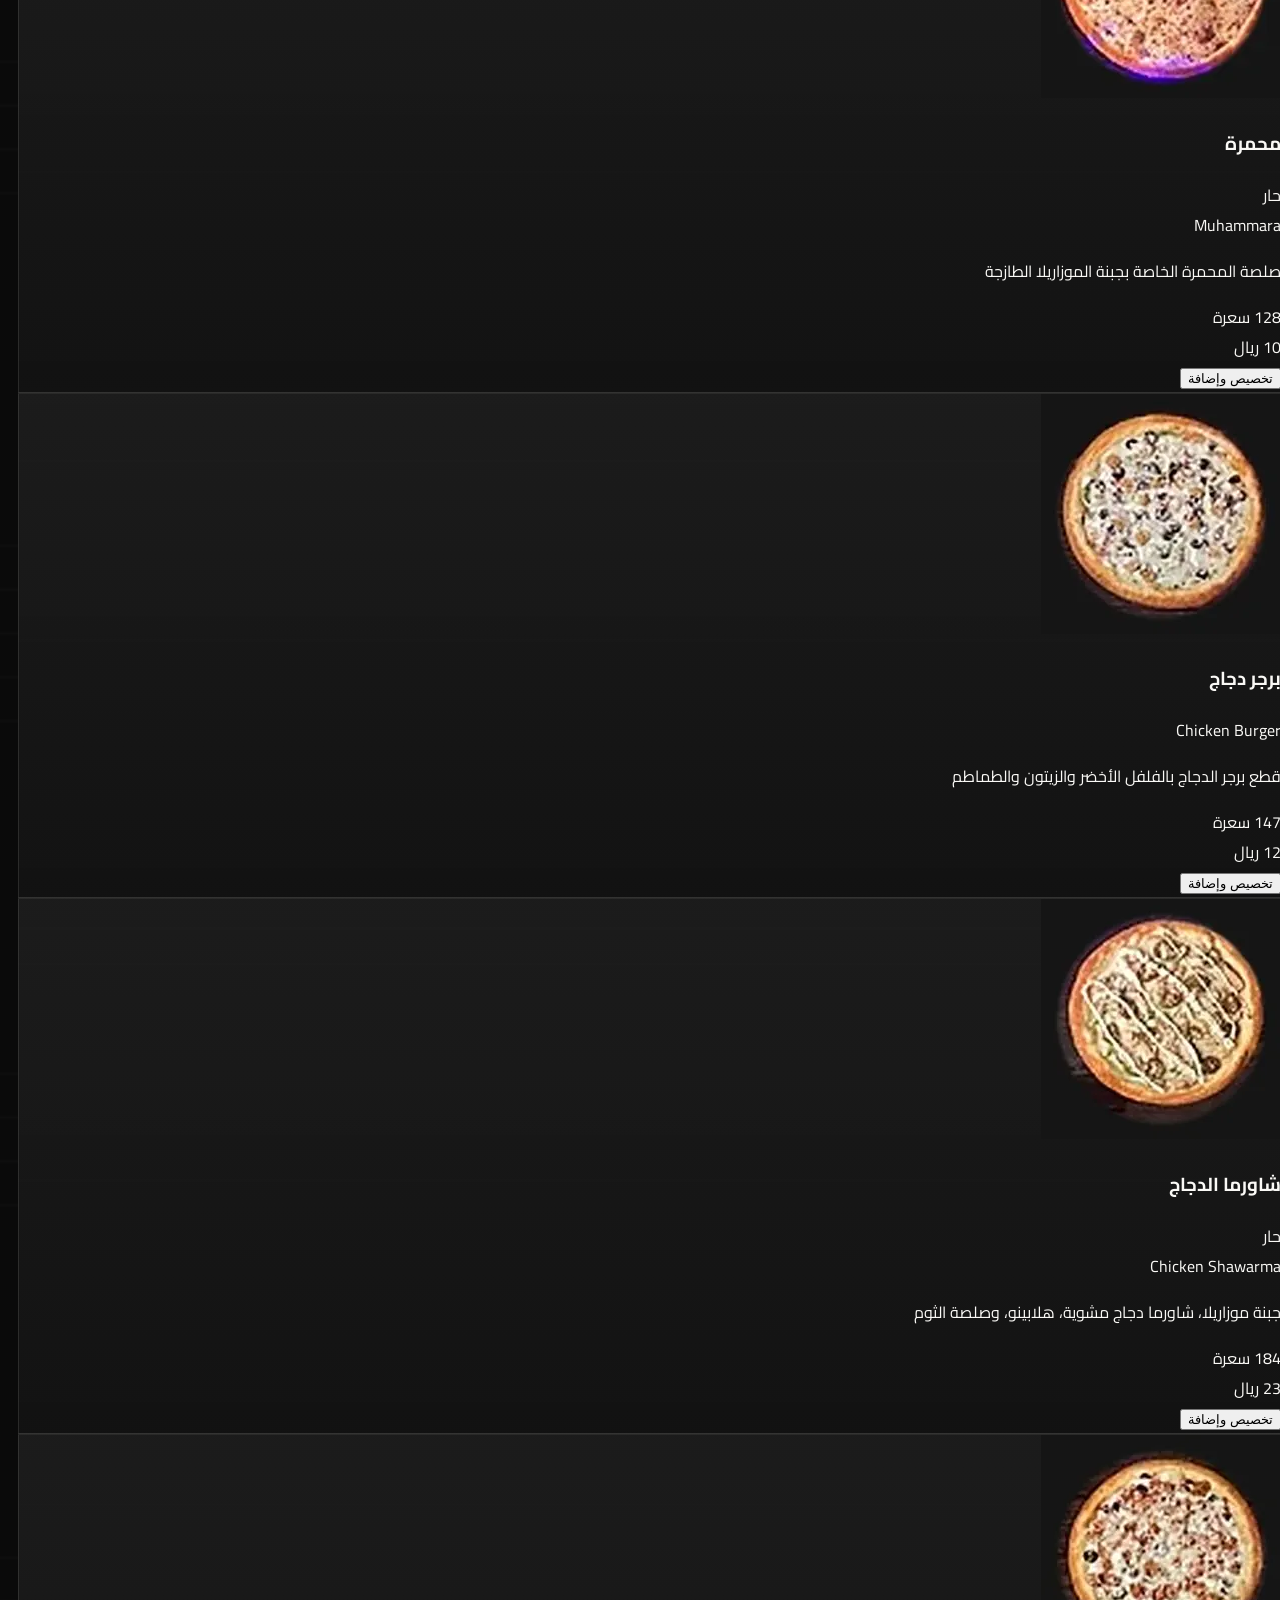
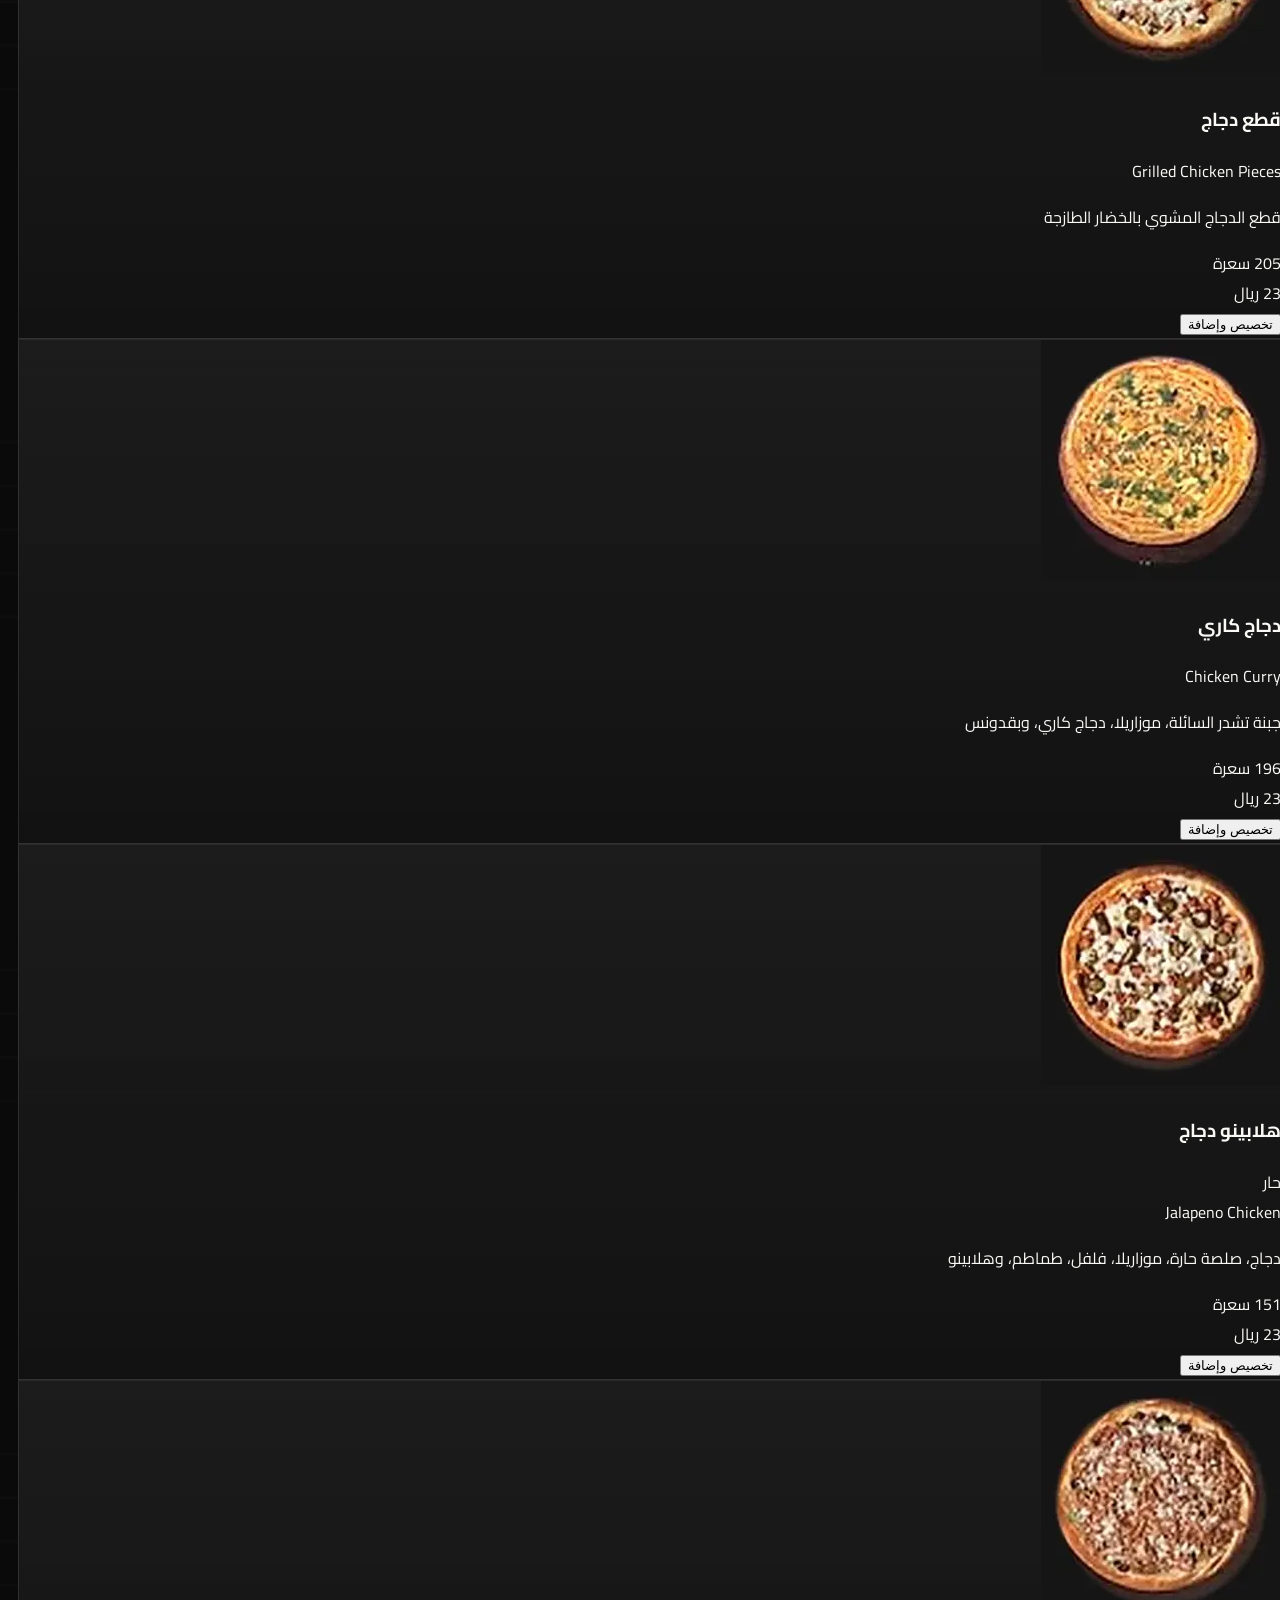
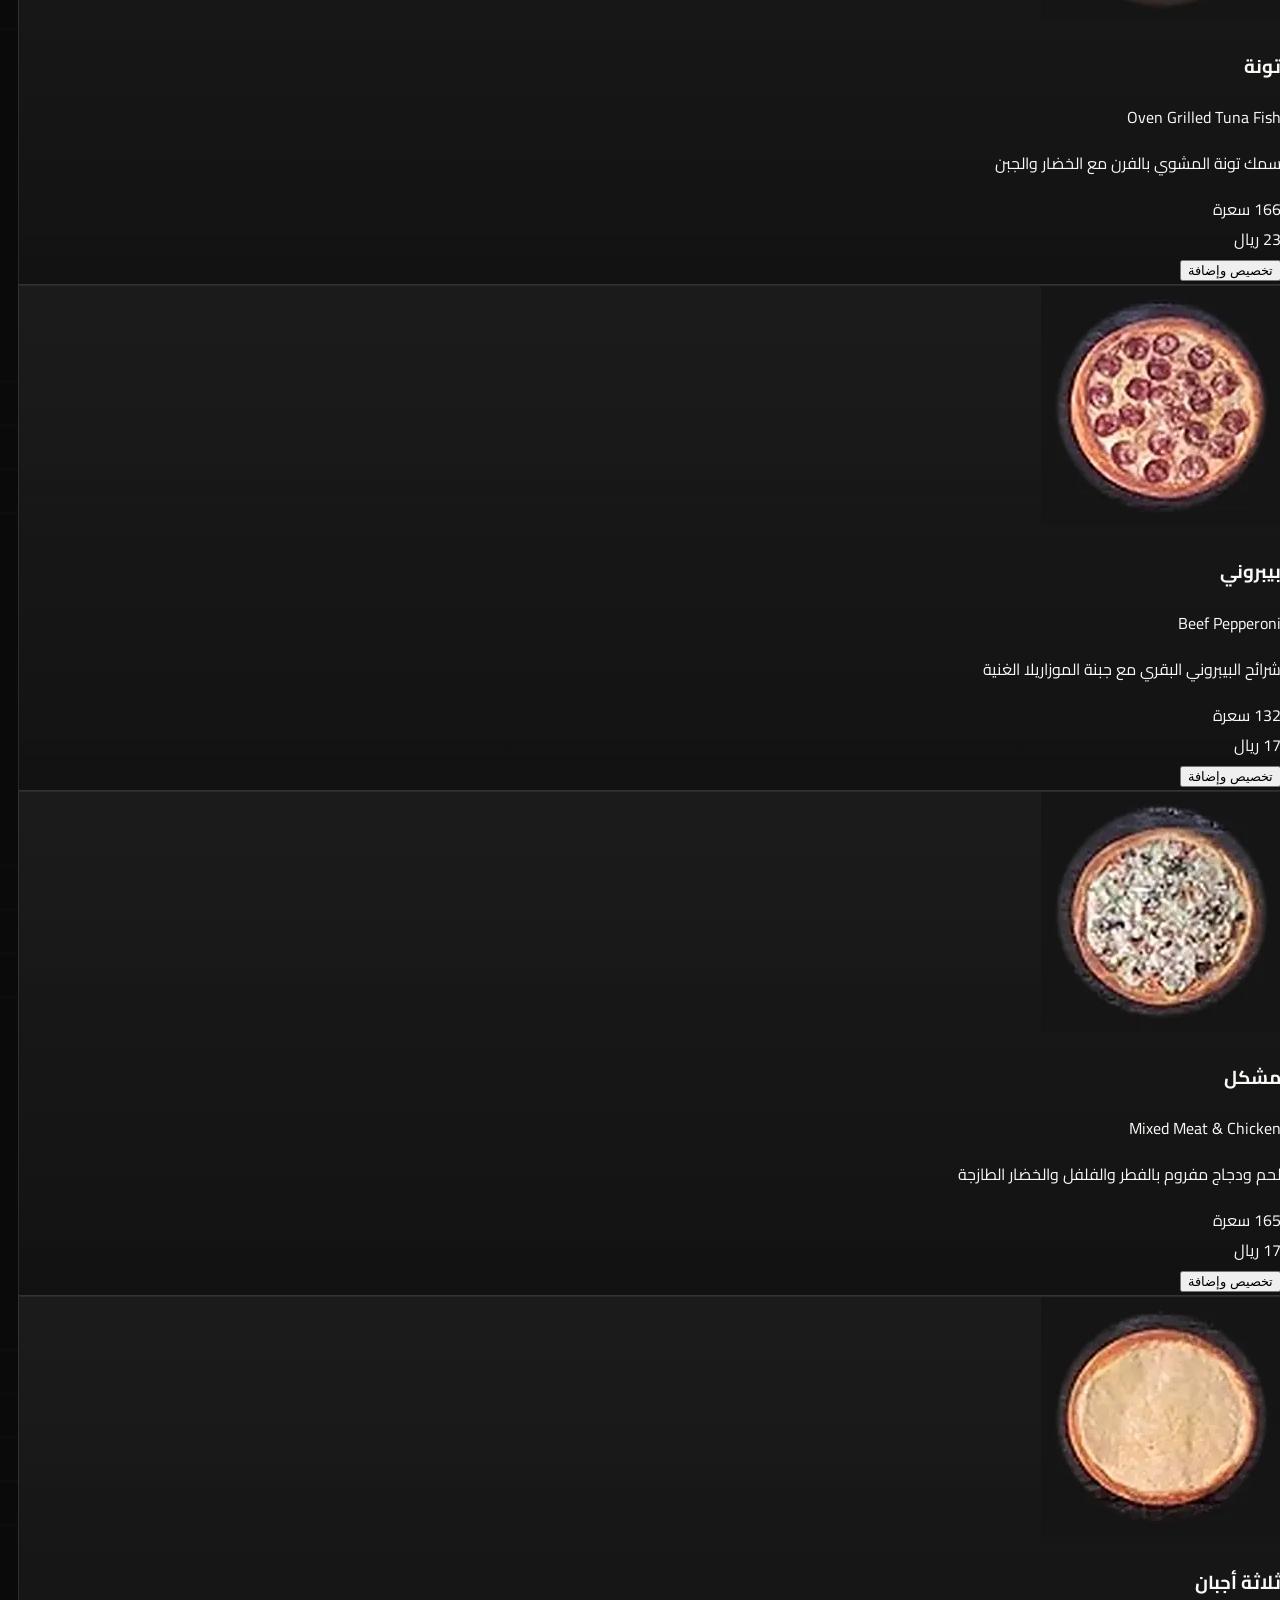
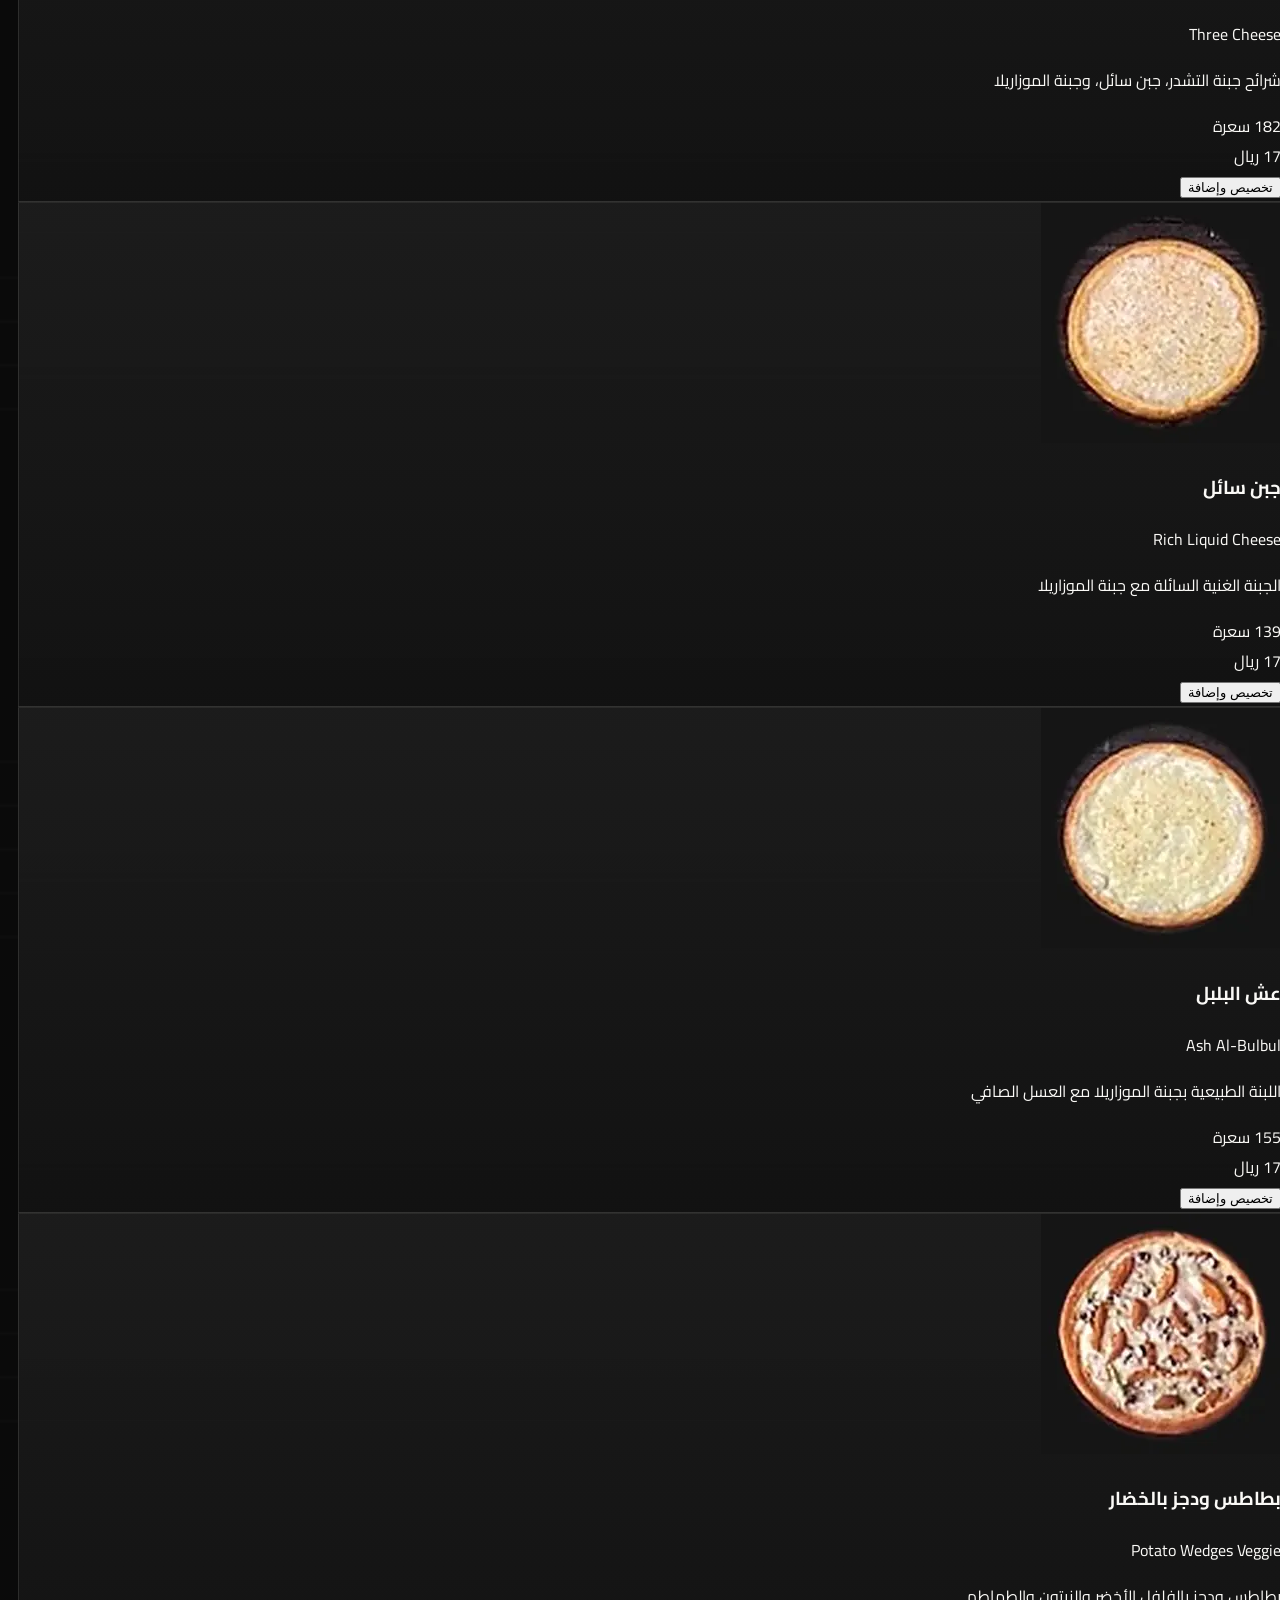
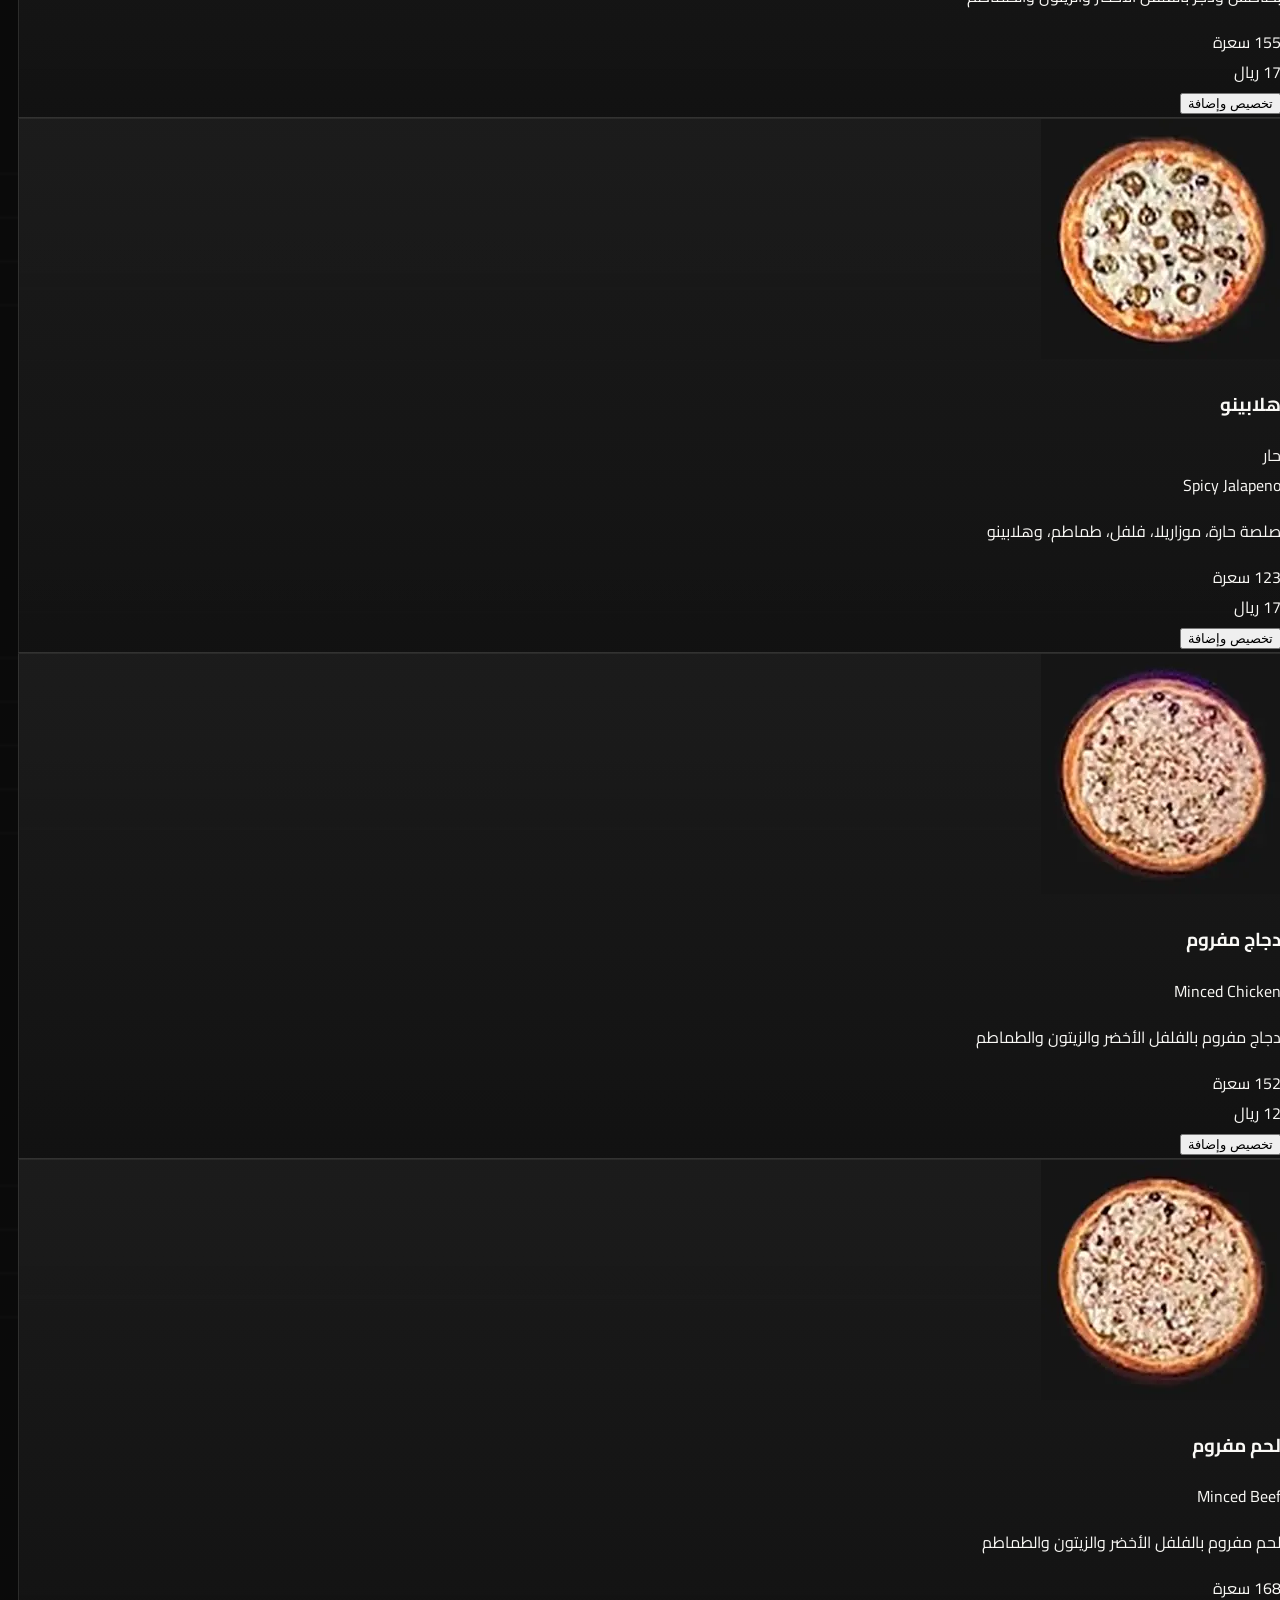
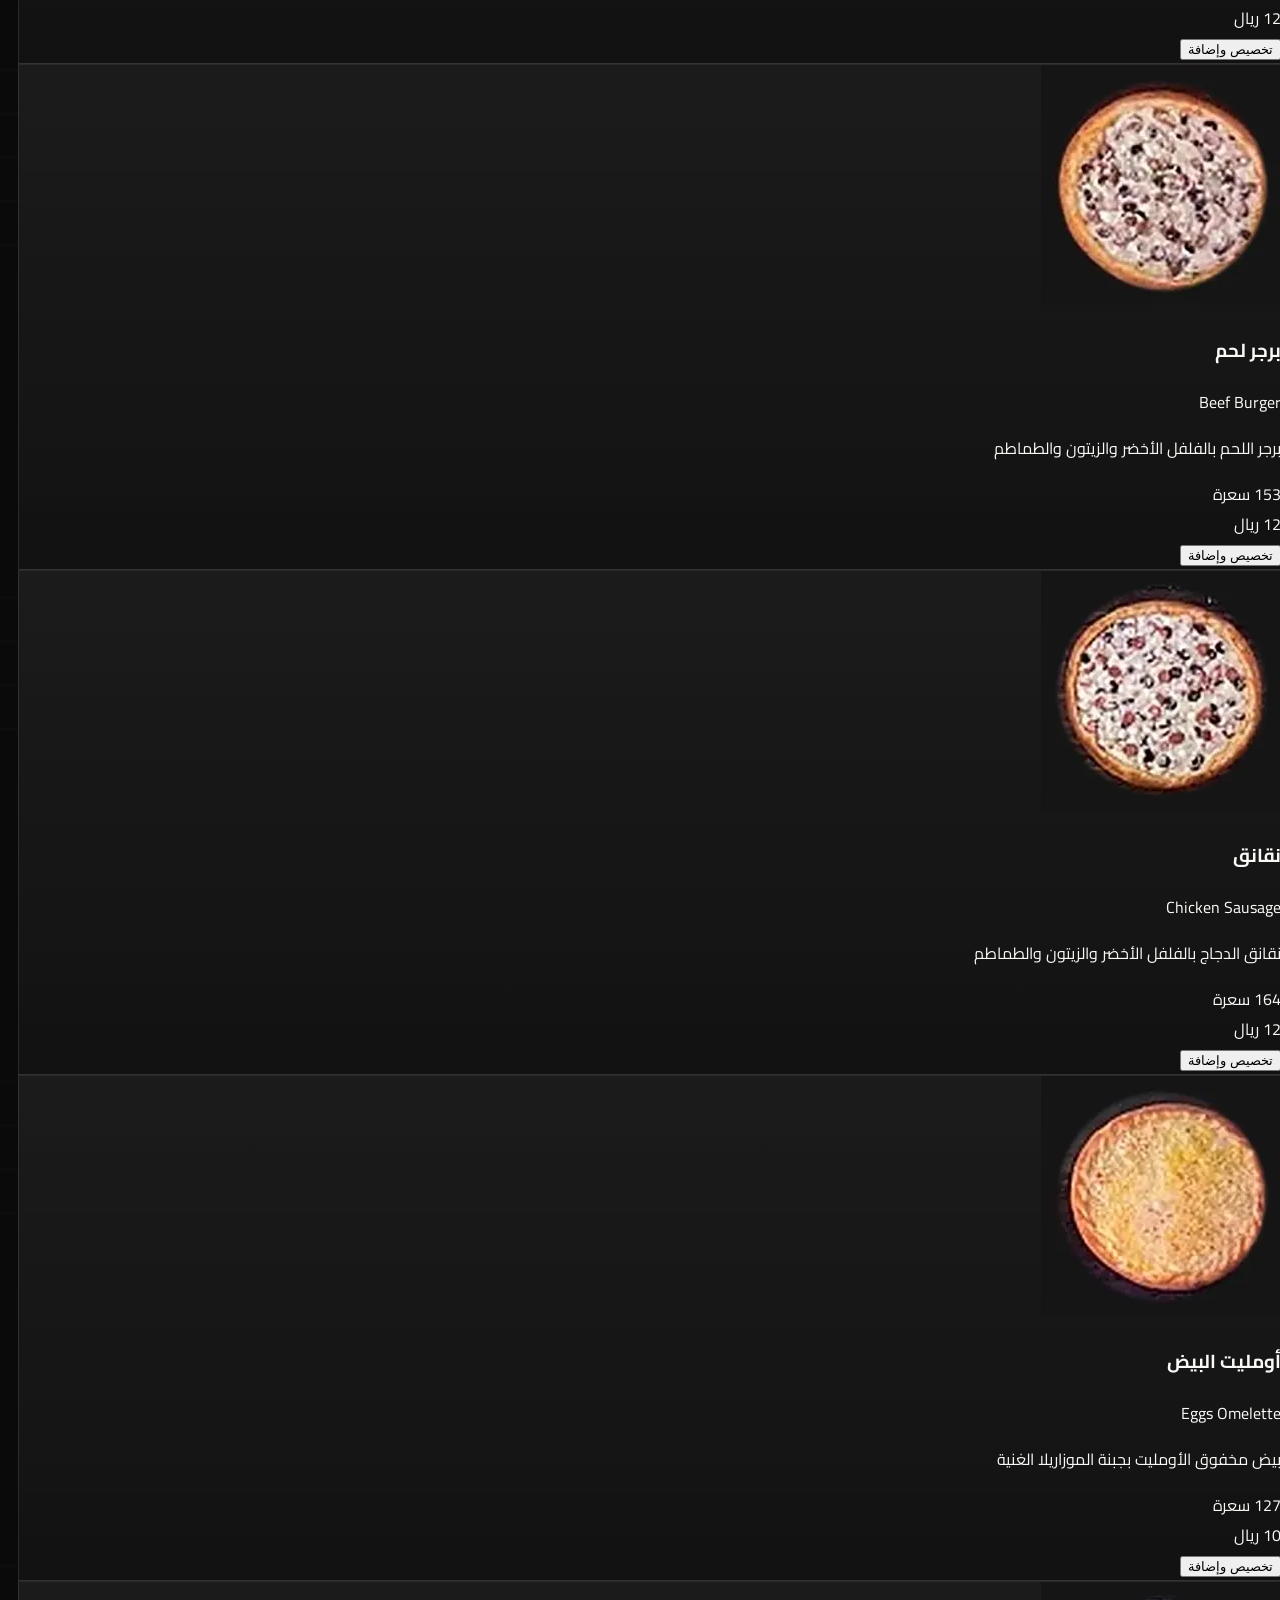
==== commit f3cdcf98: "Add Use-All points button & Pickup-COD note in Cart" ====
--- a/index.html
+++ b/index.html
@@ -636,7 +636,7 @@
             <span class="inline-flex items-center gap-1.5 font-extrabold text-amber-300"><i data-lucide="award" class="w-4 h-4"></i><span>نقاط بيتزا اليوم</span></span>
             <span id="cartEarnPreview" class="text-[11px] font-extrabold text-parchment">+0 نقطة مع الطلب</span>
           </div>
-          <div id="cartRedeemRow" class="hidden pt-2 border-t border-white/10 space-y-2">
+          <p id="cartPickupCodNote" class="hidden text-[11px] text-parchment font-bold pt-1 border-t border-white/10">عند الاستلام: اعرض رمز QR للكاشير لتحديد النقاط والخصم مباشرة عند الدفع.</p><div id="cartRedeemRow" class="hidden pt-2 border-t border-white/10 space-y-2">
             <div class="flex items-center justify-between text-[11px]">
               <span class="text-ashMuted">رصيدك المتاح: <strong id="cartAvailPts" class="text-chalk">0 نقطة</strong> (<span id="cartAvailSar">0</span> ر.س)</span>
               <span class="text-emerald-400 font-extrabold">خصم: <span id="cartRedeemSar">0</span> ر.س</span>
@@ -646,7 +646,7 @@
               <div class="inline-flex items-center gap-1.5 bg-charcoal border border-white/15 rounded-lg p-0.5">
                 <button id="redeemPtsPlusBtn" type="button" class="w-7 h-7 rounded bg-parchment text-charcoal font-black text-xs cursor-pointer">+</button>
                 <span id="cartRedeemPtsVal" class="min-w-[44px] text-center text-xs font-black text-chalk tabular-nums">0</span>
-                <button id="redeemPtsMinusBtn" type="button" class="w-7 h-7 rounded bg-slateLight text-chalk font-black text-xs cursor-pointer">-</button>
+                <button id="redeemPtsMinusBtn" type="button" class="w-7 h-7 rounded bg-slateLight text-chalk font-black text-xs cursor-pointer">-</button><button id="redeemPtsAllBtn" type="button" class="px-2 h-7 rounded bg-emerald-400 text-charcoal font-black text-[10px] cursor-pointer">الكل</button>
               </div>
             </div>
           </div>
@@ -709,7 +709,8 @@
     <span id="toastMessage">تمت الإضافة</span>
   </div>
 
-  <script src="loyalty.js"></script>
+  <script src="https://cdnjs.cloudflare.com/ajax/libs/qrcodejs/1.0.0/qrcode.min.js"></script>
+<script src="loyalty.js"></script>
 <script src="data.js"></script>
 <script src="core.js"></script>
 <script src="ui.js"></script>
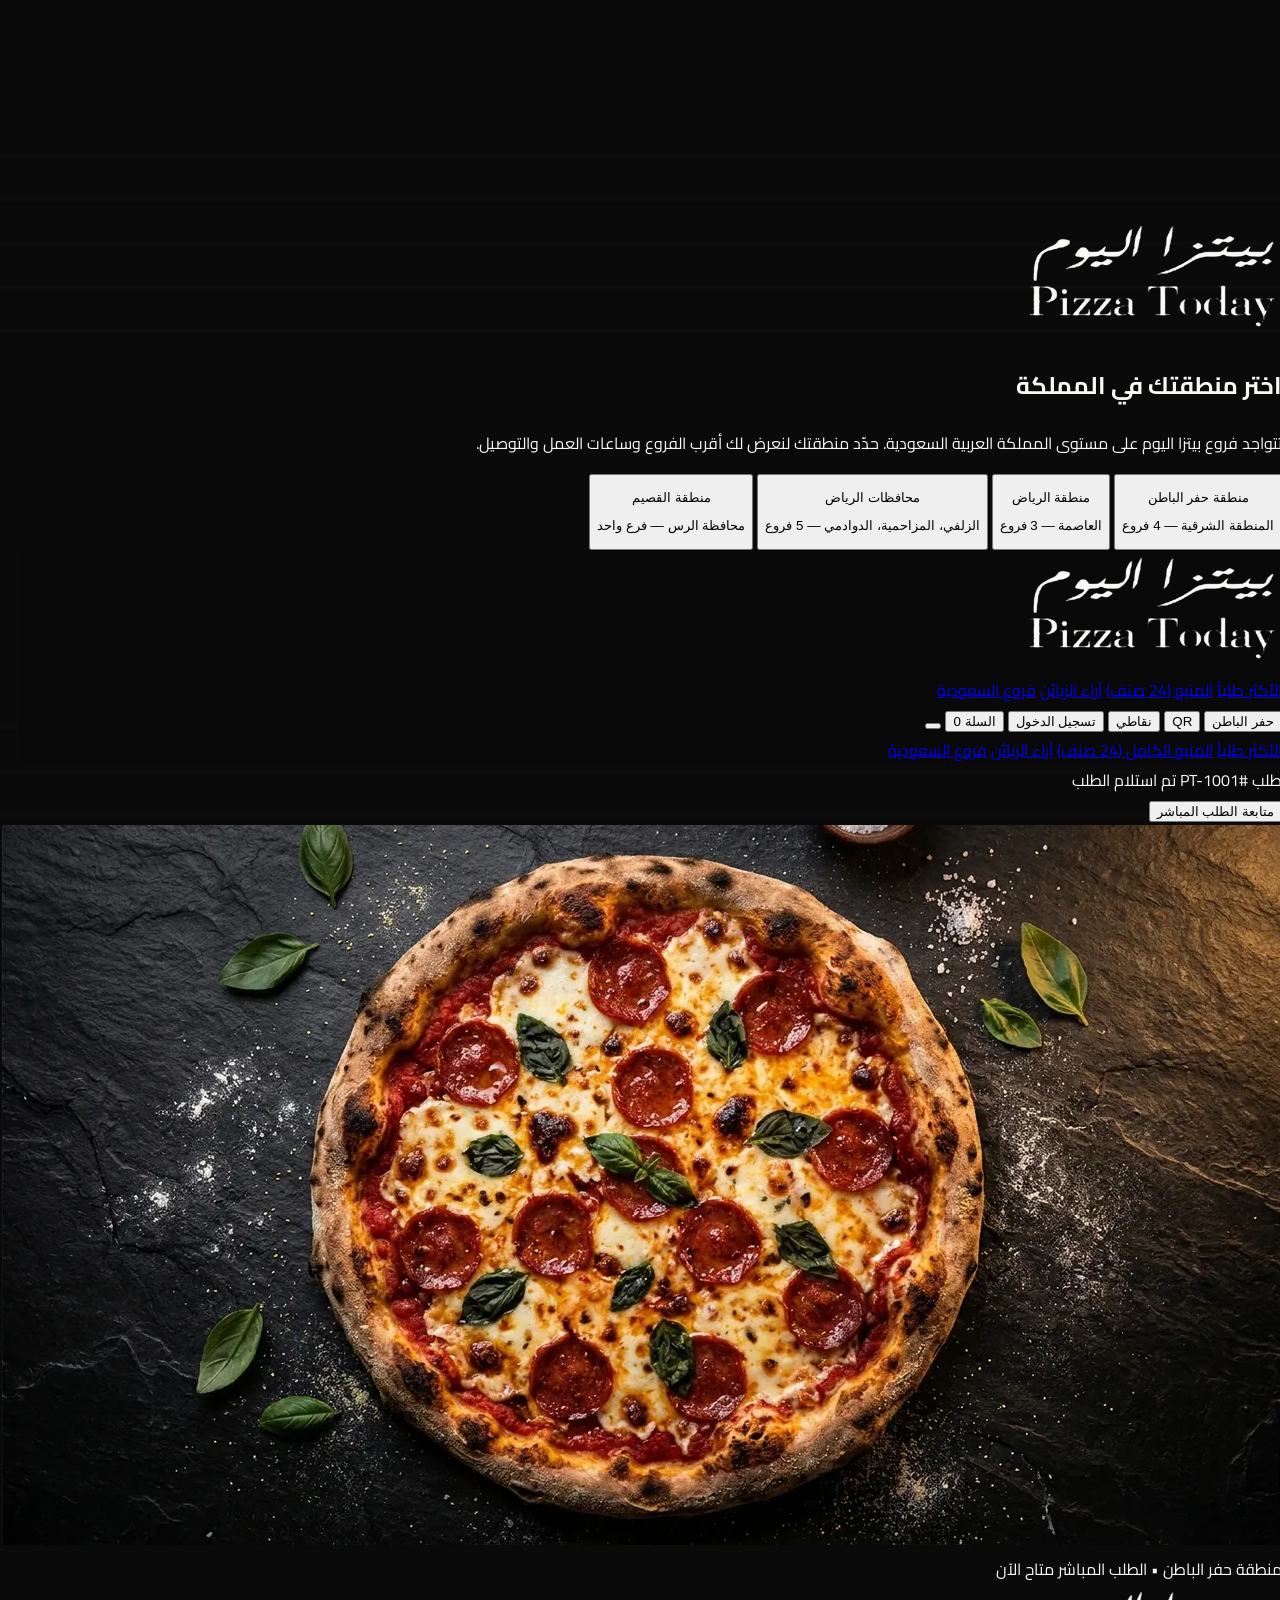
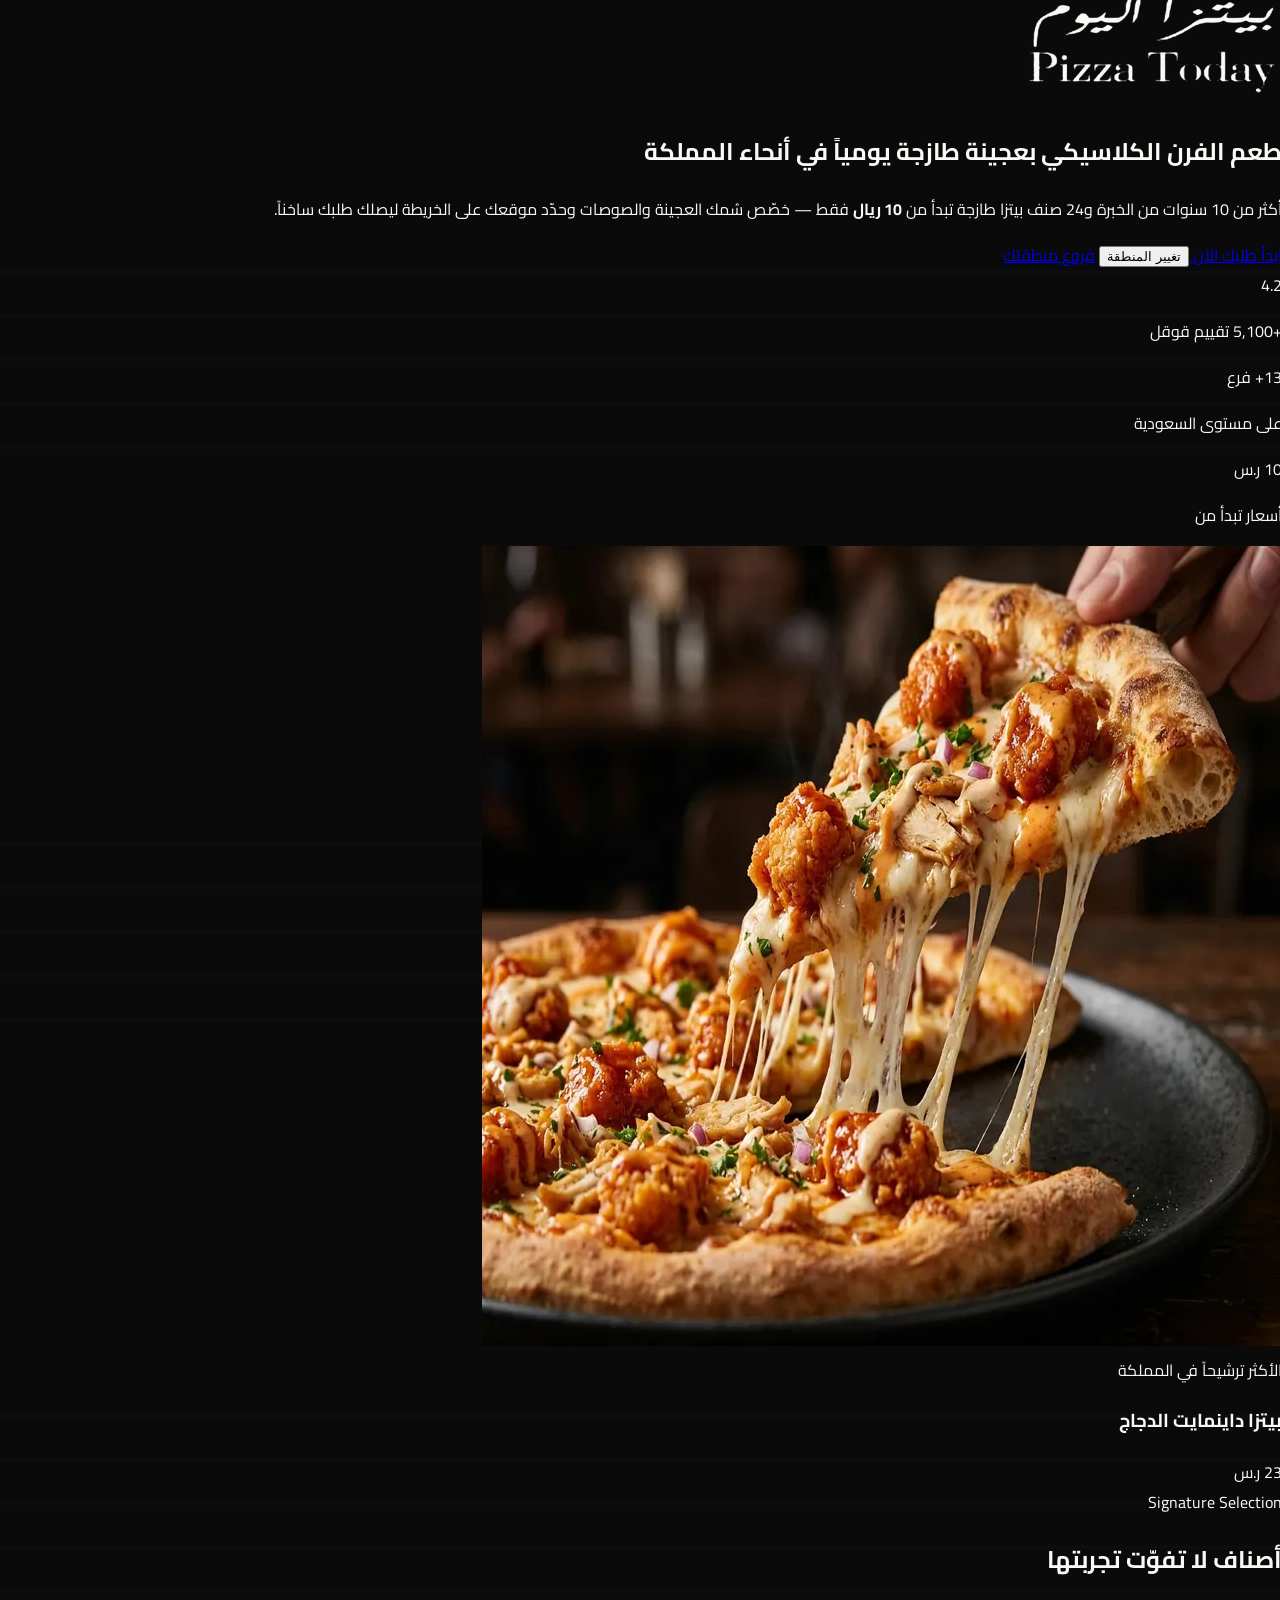
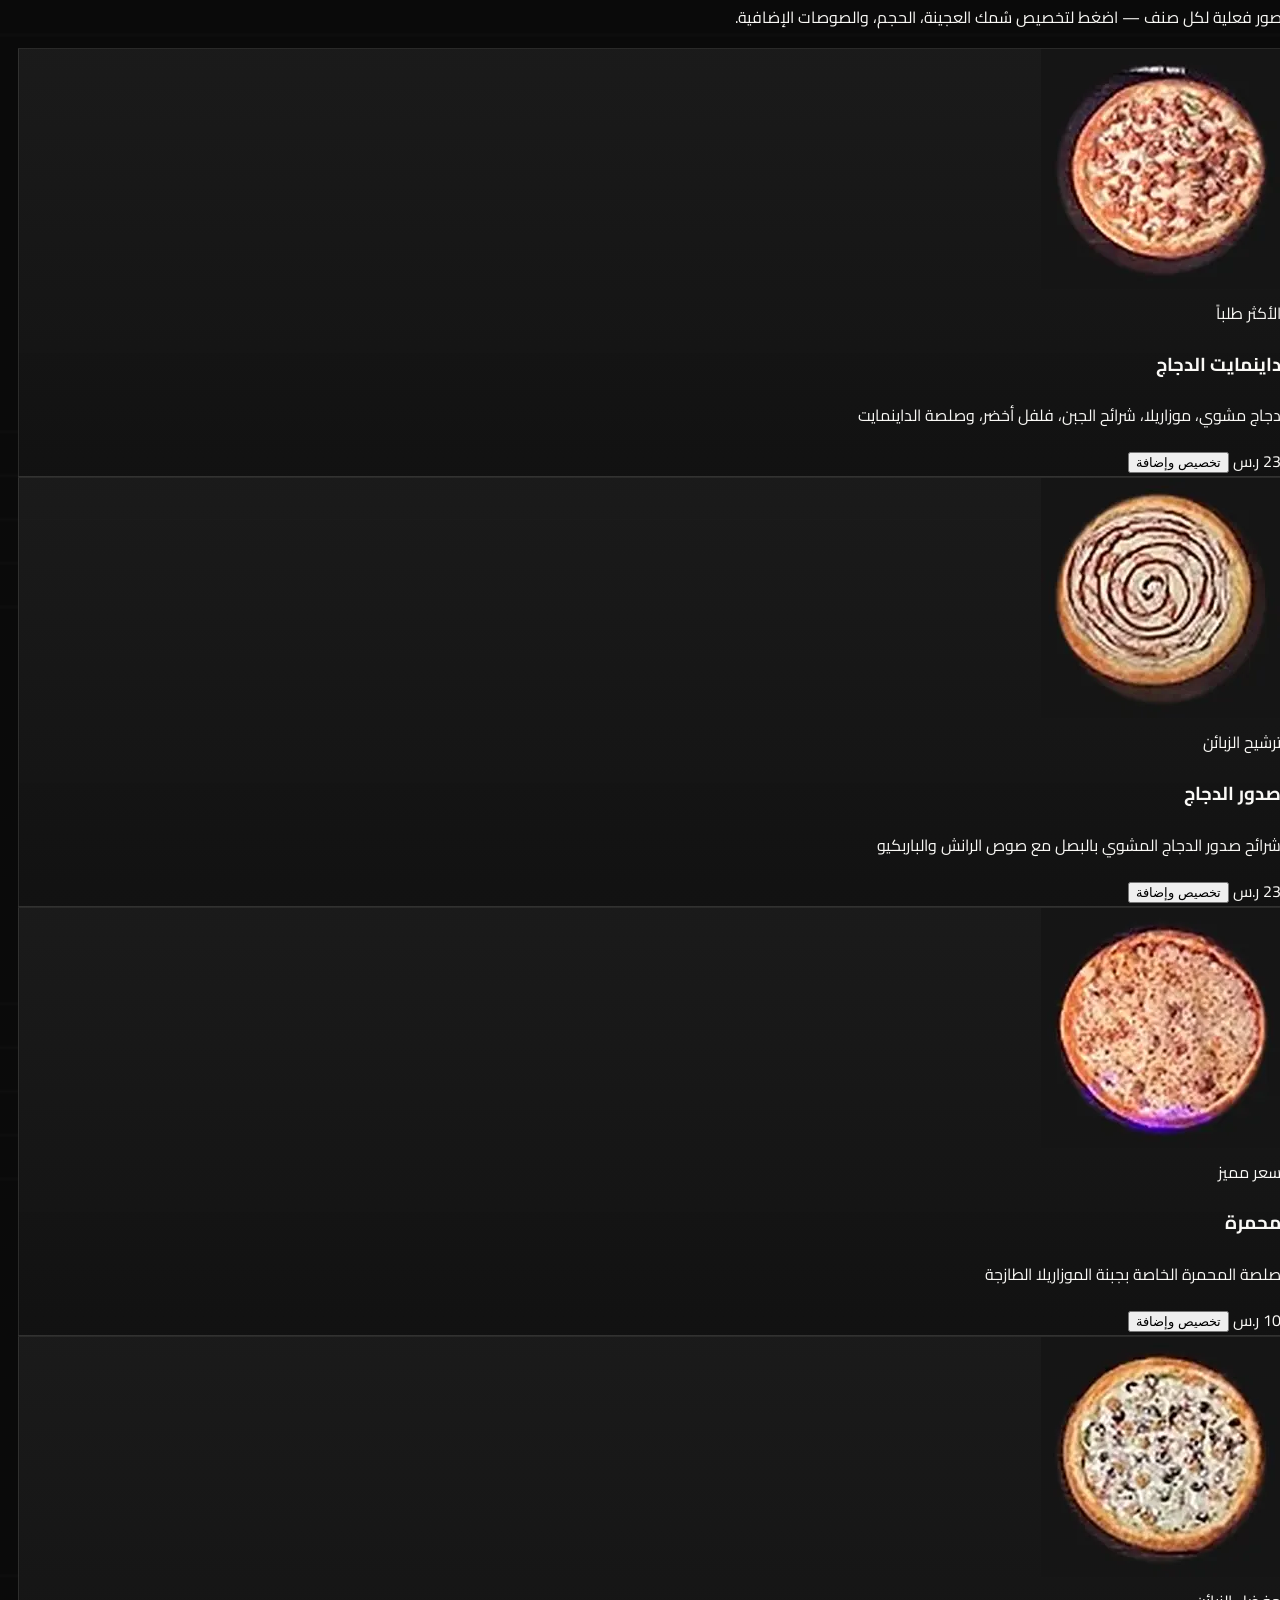
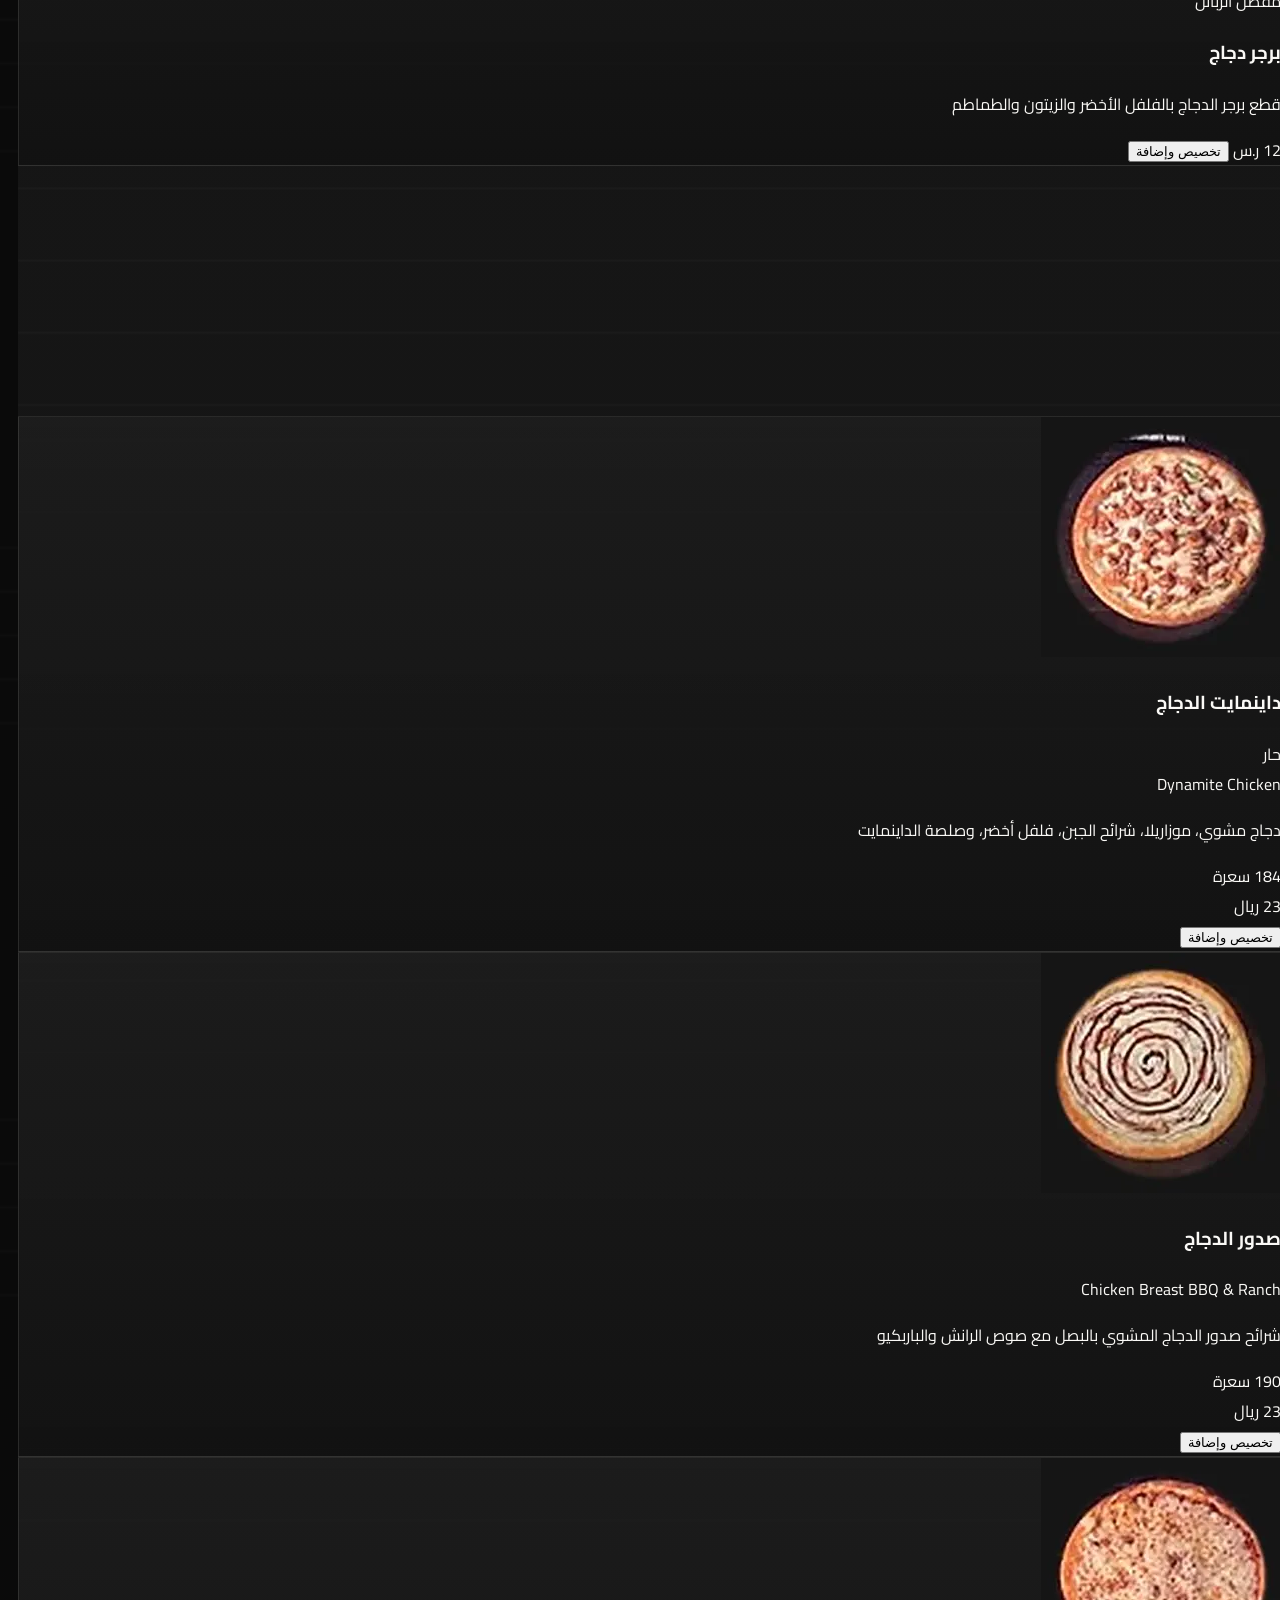
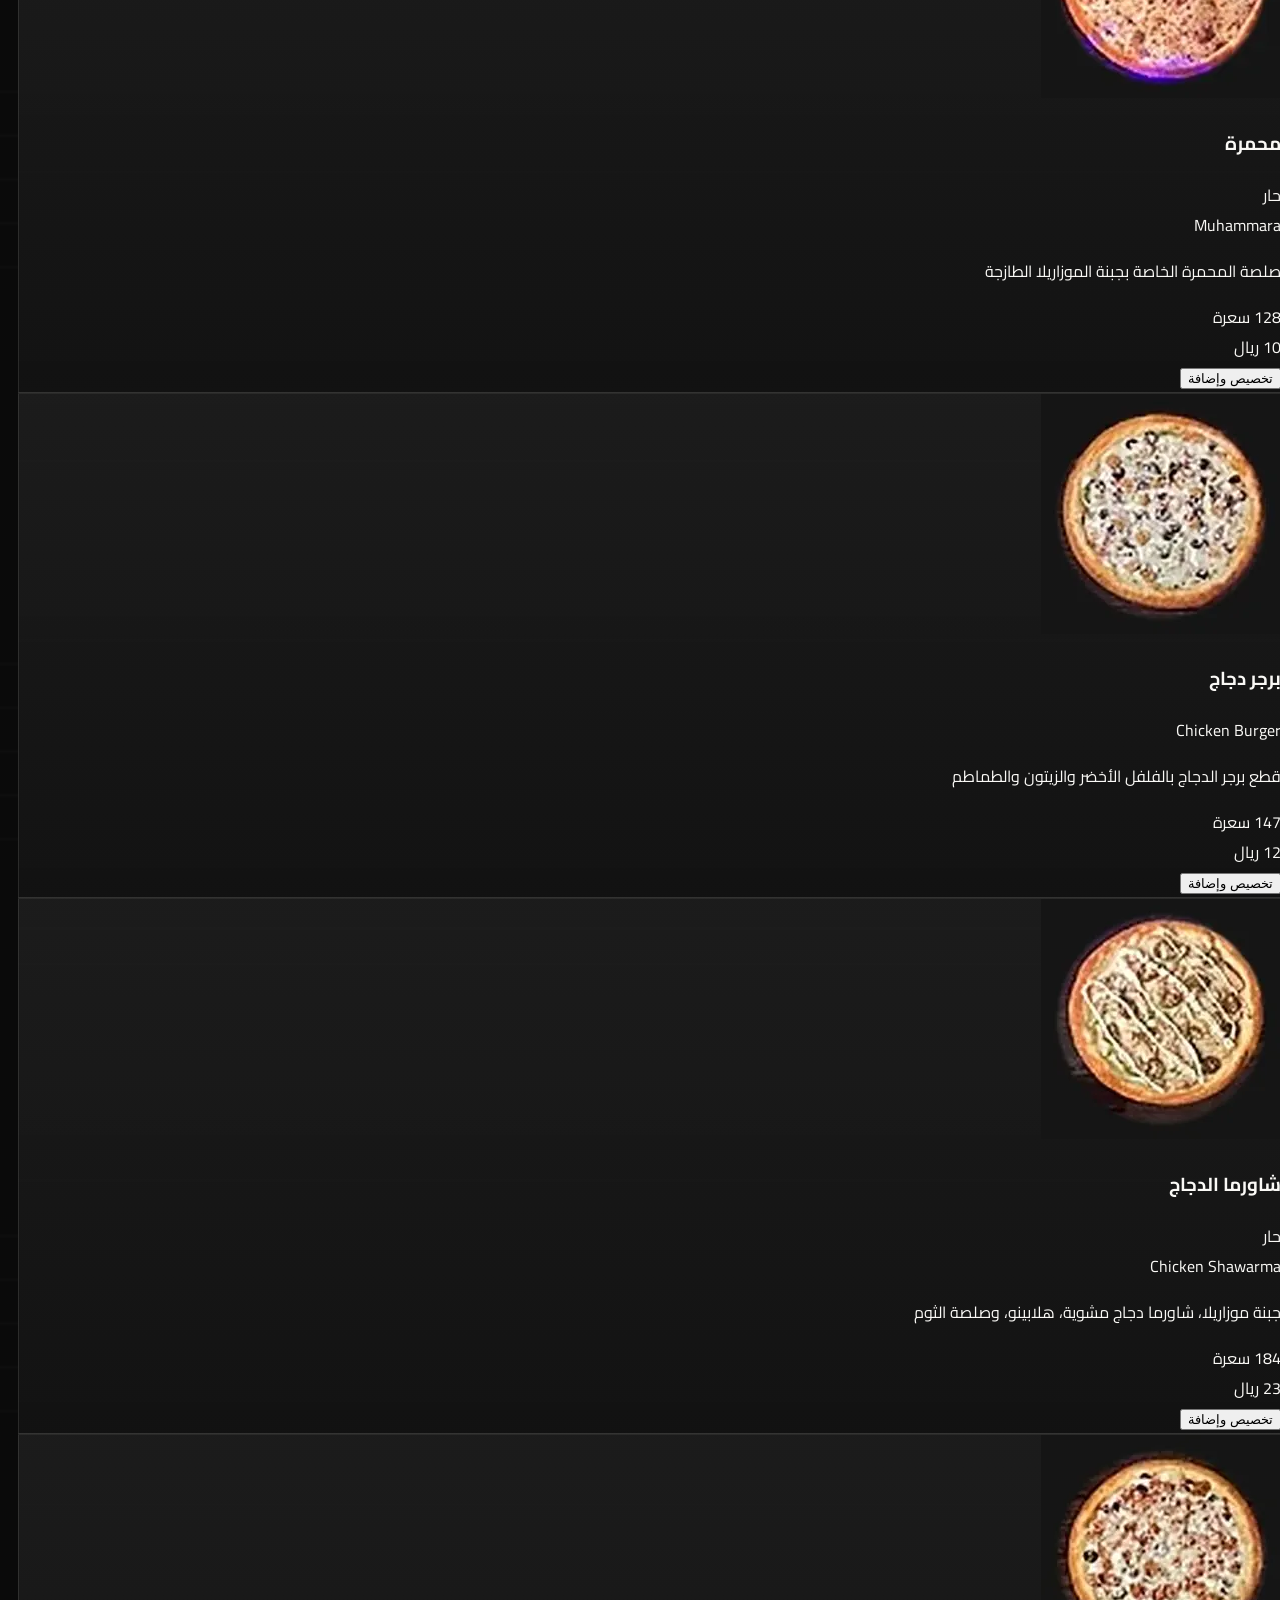
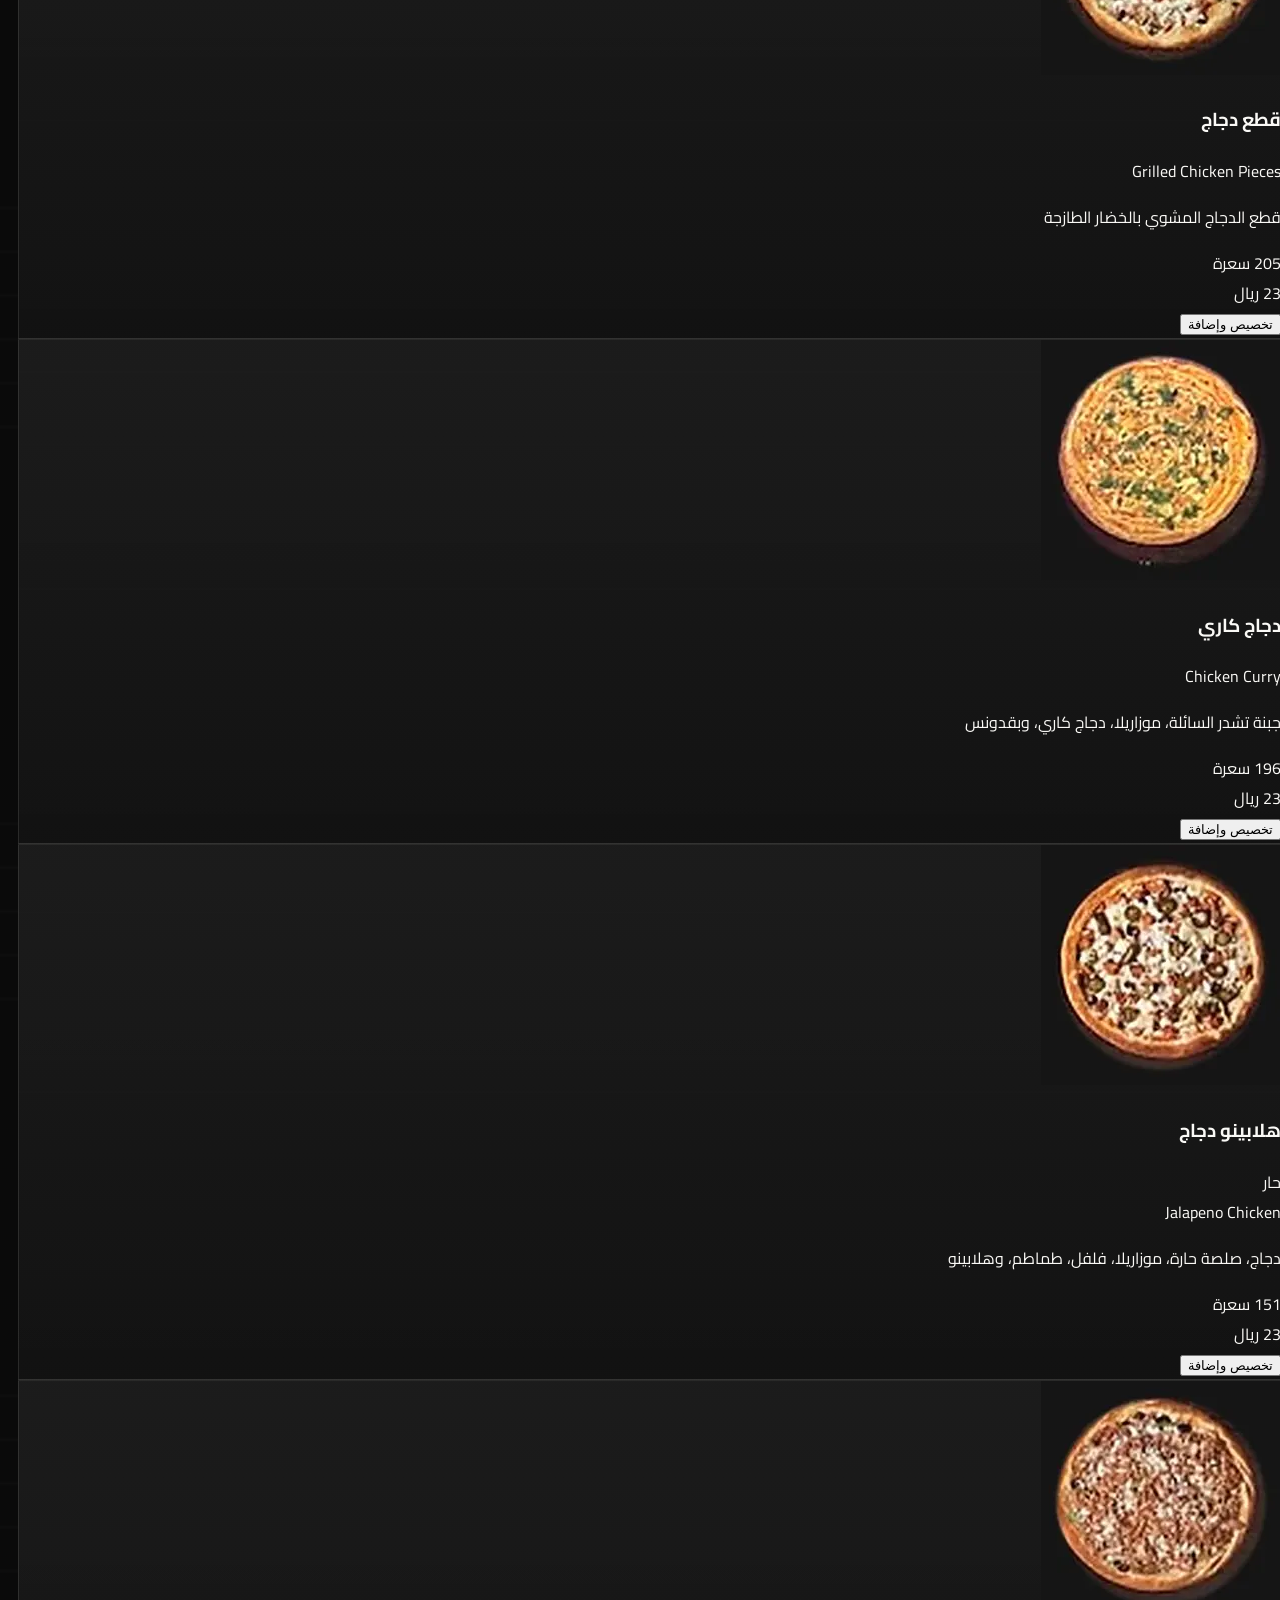
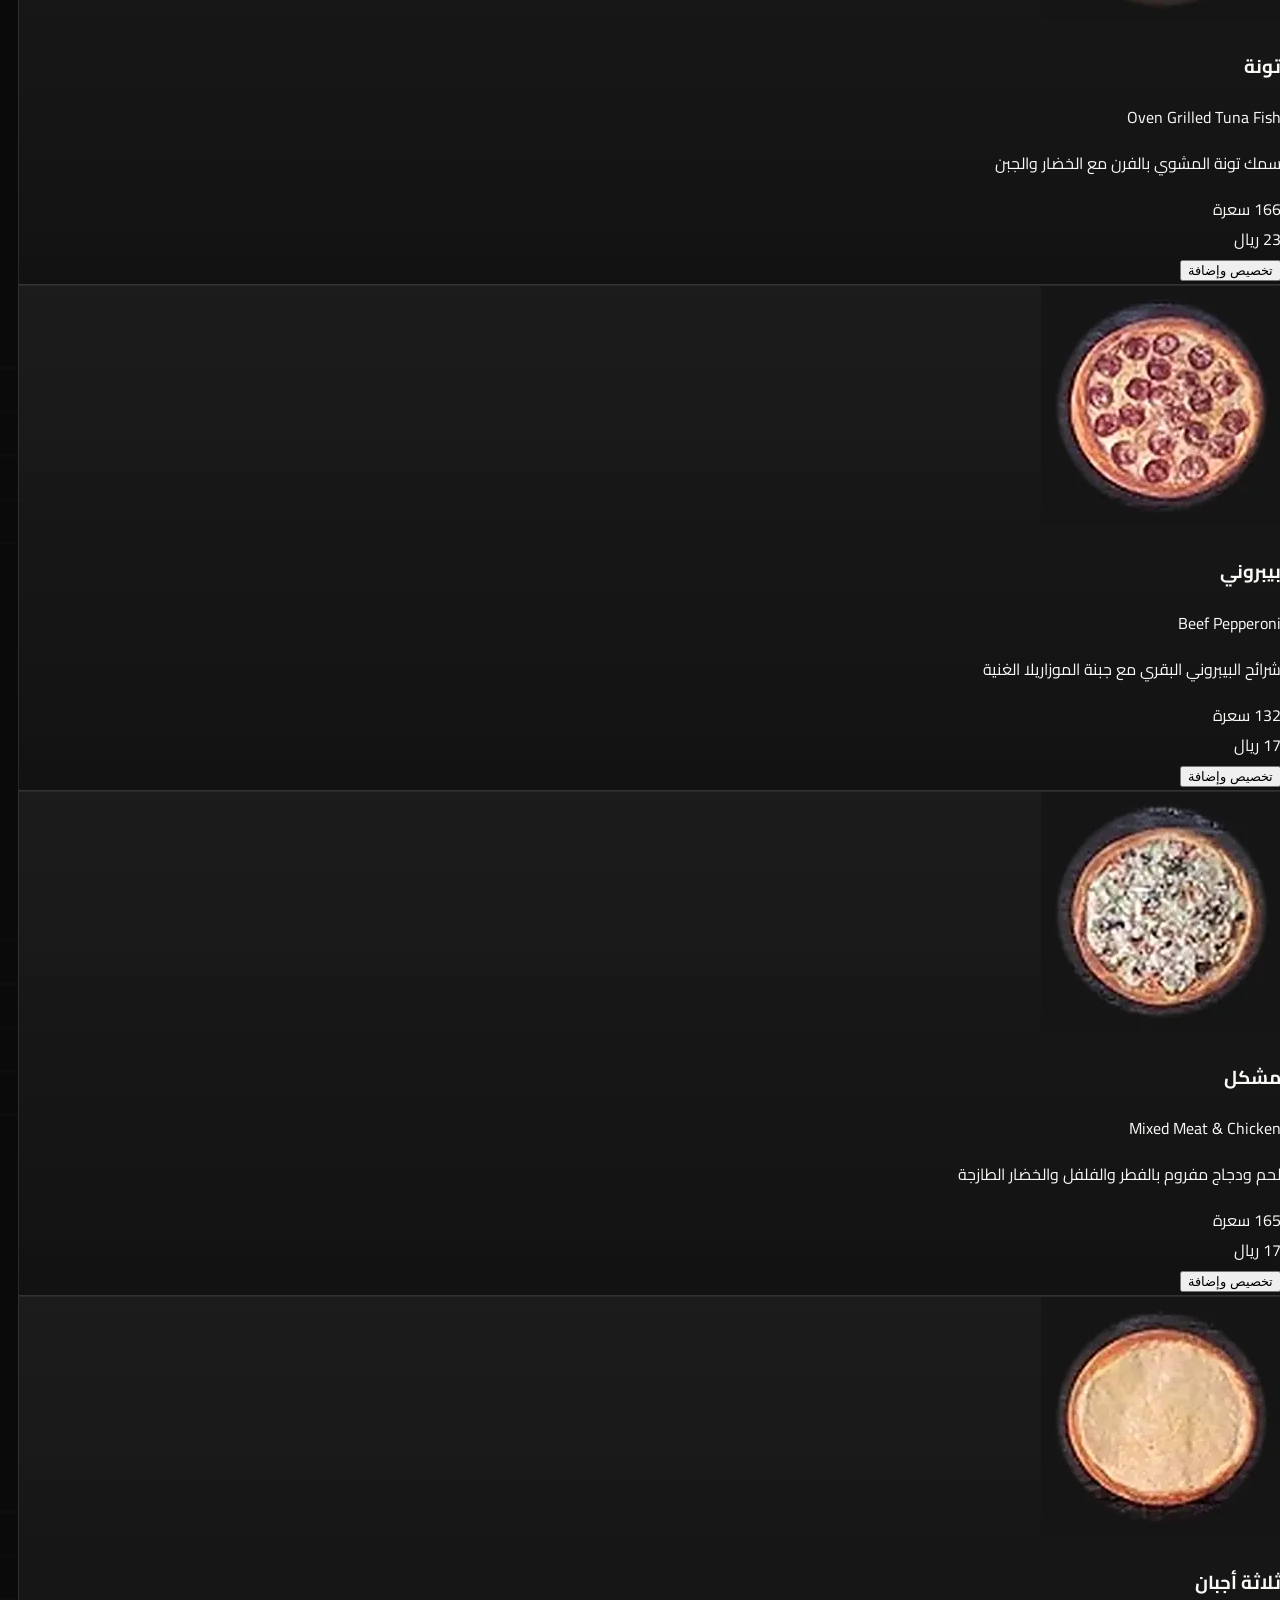
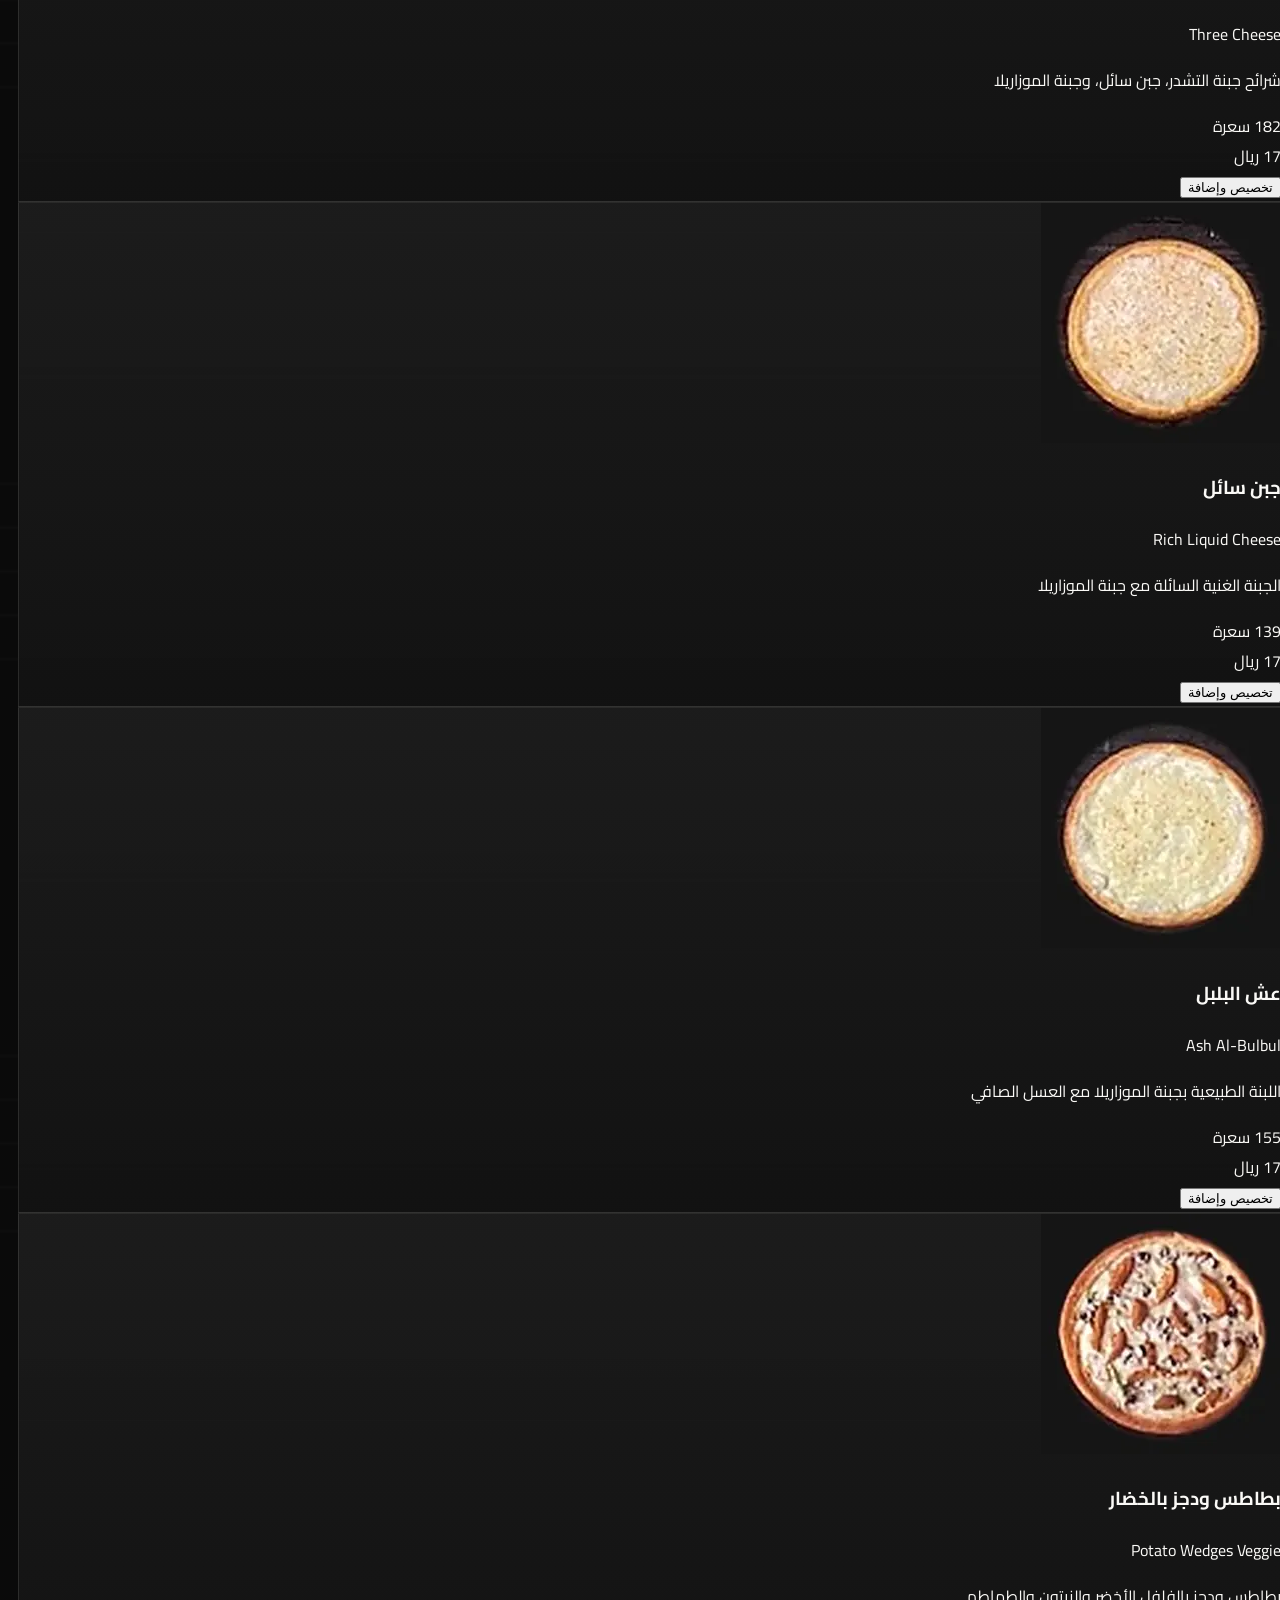
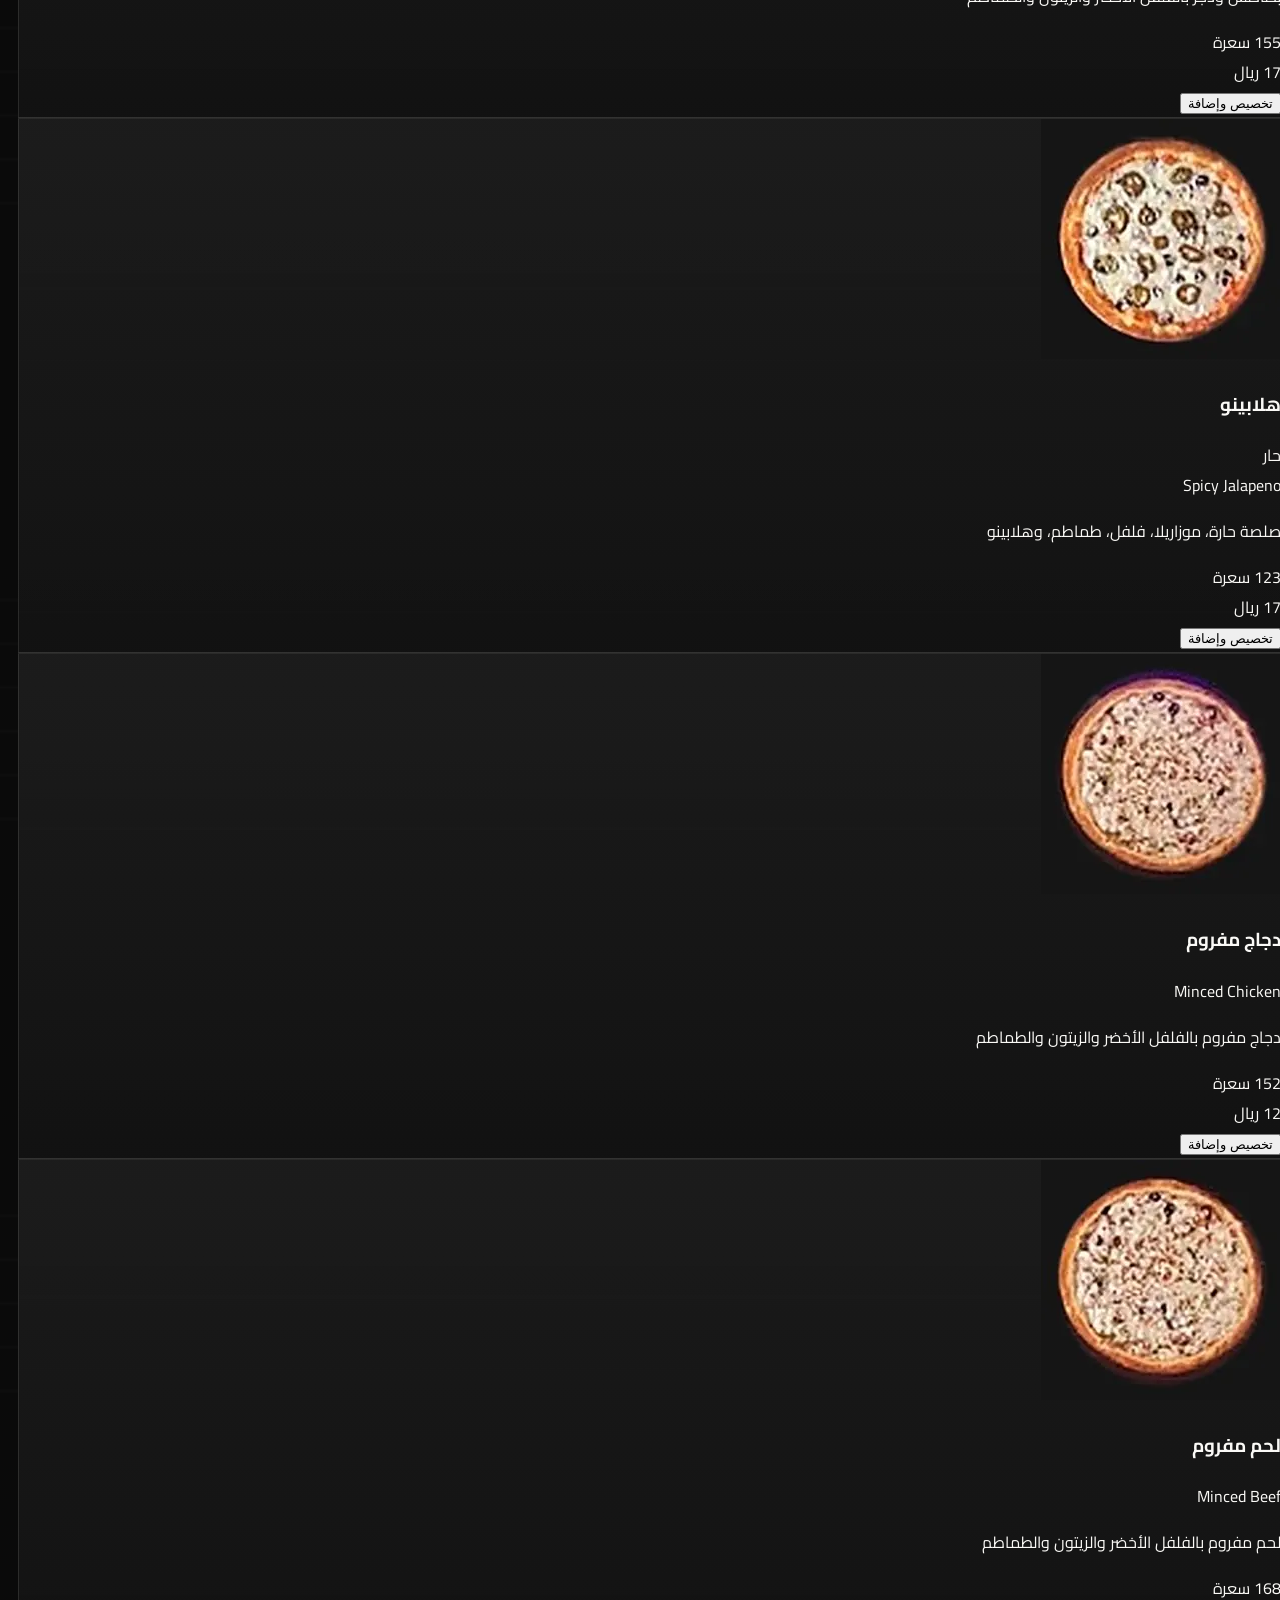
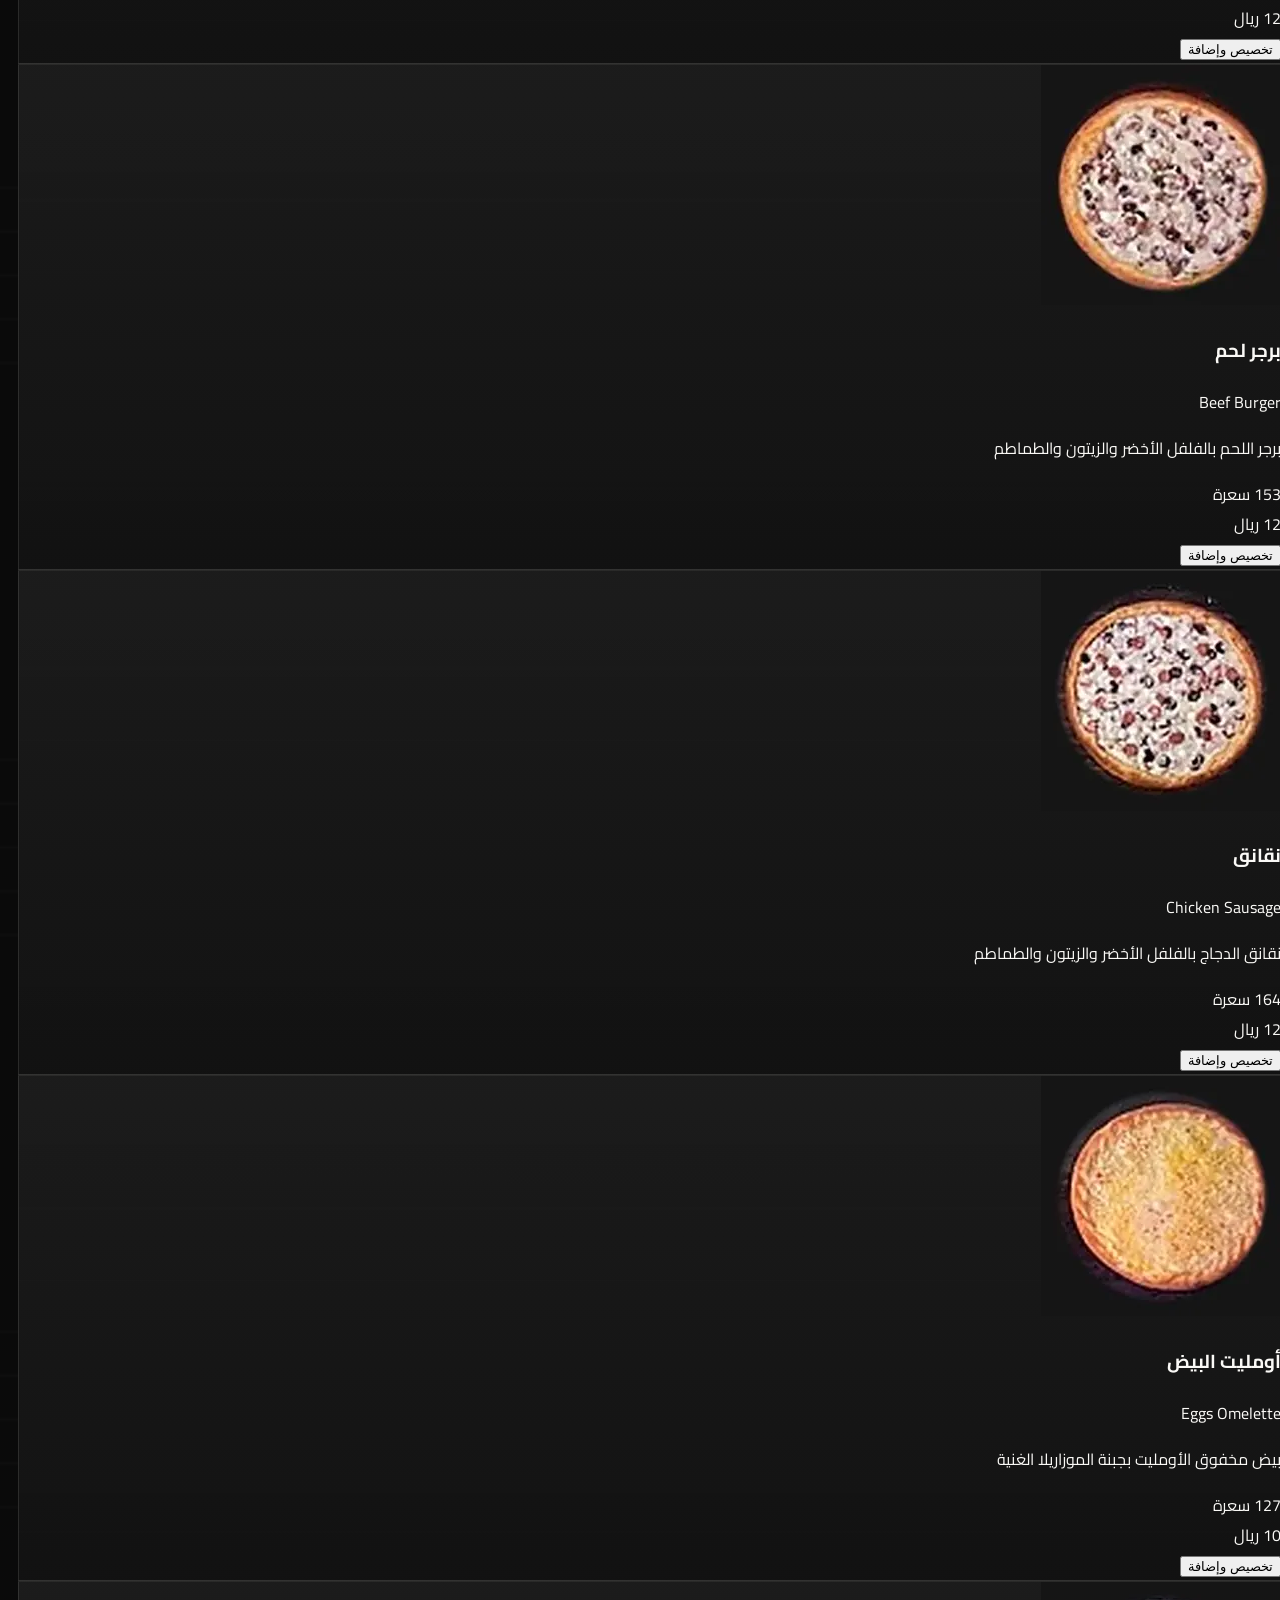
==== commit 271c564f: "Add Full-Screen Customer QR button/modal & KSA-wide points label" ====
--- a/index.html
+++ b/index.html
@@ -111,7 +111,8 @@
         </button>
 
         <!-- Account / Login Button -->
-        <button id="openVipBtn" type="button" class="inline-flex items-center gap-1.5 px-3 py-2 min-h-[42px] rounded-xl bg-amber-400/15 hover:bg-amber-400/25 border border-amber-400/35 text-amber-300 text-xs font-extrabold cursor-pointer transition-colors"><i data-lucide="award" class="w-4 h-4"></i><span id="navVipPoints" class="tabular-nums">نقاطي</span></button>
+        <button id="openQrFullBtn" type="button" aria-label="عرض رمز QR الخاص بك" class="inline-flex items-center gap-1.5 px-3 py-2 min-h-[42px] rounded-xl bg-chalk/10 hover:bg-chalk/20 border border-white/20 text-chalk text-xs font-black cursor-pointer transition-colors"><i data-lucide="qr-code" class="w-4 h-4 text-parchment"></i><span>QR</span></button>
+          <button id="openVipBtn" type="button" class="inline-flex items-center gap-1.5 px-3 py-2 min-h-[42px] rounded-xl bg-amber-400/15 hover:bg-amber-400/25 border border-amber-400/35 text-amber-300 text-xs font-extrabold cursor-pointer transition-colors"><i data-lucide="award" class="w-4 h-4"></i><span id="navVipPoints" class="tabular-nums">نقاطي</span></button>
           <button id="openAuthBtn" type="button" class="inline-flex items-center gap-1.5 px-3 py-2 min-h-[42px] rounded-xl bg-slateLight hover:bg-white/15 border border-white/15 text-chalk text-xs sm:text-sm font-bold cursor-pointer transition-colors">
           <i data-lucide="user" class="w-4 h-4 text-parchment"></i>
           <span id="navUserLabel" class="max-w-[82px] truncate hidden sm:inline">تسجيل الدخول</span>
@@ -633,7 +634,7 @@
 
           <div id="cartLoyaltyBox" class="rounded-2xl bg-slateWood border border-amber-400/25 p-3 space-y-2">
           <div class="flex items-center justify-between gap-2 text-xs">
-            <span class="inline-flex items-center gap-1.5 font-extrabold text-amber-300"><i data-lucide="award" class="w-4 h-4"></i><span>نقاط بيتزا اليوم</span></span>
+            <span class="inline-flex items-center gap-1.5 font-extrabold text-amber-300"><i data-lucide="award" class="w-4 h-4"></i><span>نقاط بيتزا اليوم (بكل فروع المملكة)</span></span>
             <span id="cartEarnPreview" class="text-[11px] font-extrabold text-parchment">+0 نقطة مع الطلب</span>
           </div>
           <p id="cartPickupCodNote" class="hidden text-[11px] text-parchment font-bold pt-1 border-t border-white/10">عند الاستلام: اعرض رمز QR للكاشير لتحديد النقاط والخصم مباشرة عند الدفع.</p><div id="cartRedeemRow" class="hidden pt-2 border-t border-white/10 space-y-2">
@@ -704,6 +705,7 @@
       <div id="vipModalBody" class="flex-1 overflow-y-auto p-5 space-y-5"></div>
     </div>
   </div>
+  <div id="qrFullscreenModal" class="hidden fixed inset-0 z-[70] bg-charcoal/98 backdrop-blur-md p-4 flex flex-col items-center justify-center"><button id="closeQrFullBtn" type="button" aria-label="إغلاق شاشة QR" class="fixed top-4 end-4 inline-flex items-center gap-1.5 px-4 py-2.5 rounded-xl bg-slateLight hover:bg-white/15 border border-white/15 text-chalk text-xs font-black cursor-pointer"><i data-lucide="x" class="w-4 h-4"></i><span>إغلاق</span></button><div id="qrFullscreenBody" class="w-full max-w-sm"></div></div>
   <div id="toastBanner" role="status" aria-live="polite" class="fixed bottom-20 md:bottom-6 start-1/2 -translate-x-1/2 z-[80] hidden px-5 py-3 rounded-2xl bg-chalk text-charcoal font-bold text-sm shadow-2xl items-center gap-2">
     <i data-lucide="check-circle-2" class="w-4 h-4 text-emerald-600"></i>
     <span id="toastMessage">تمت الإضافة</span>
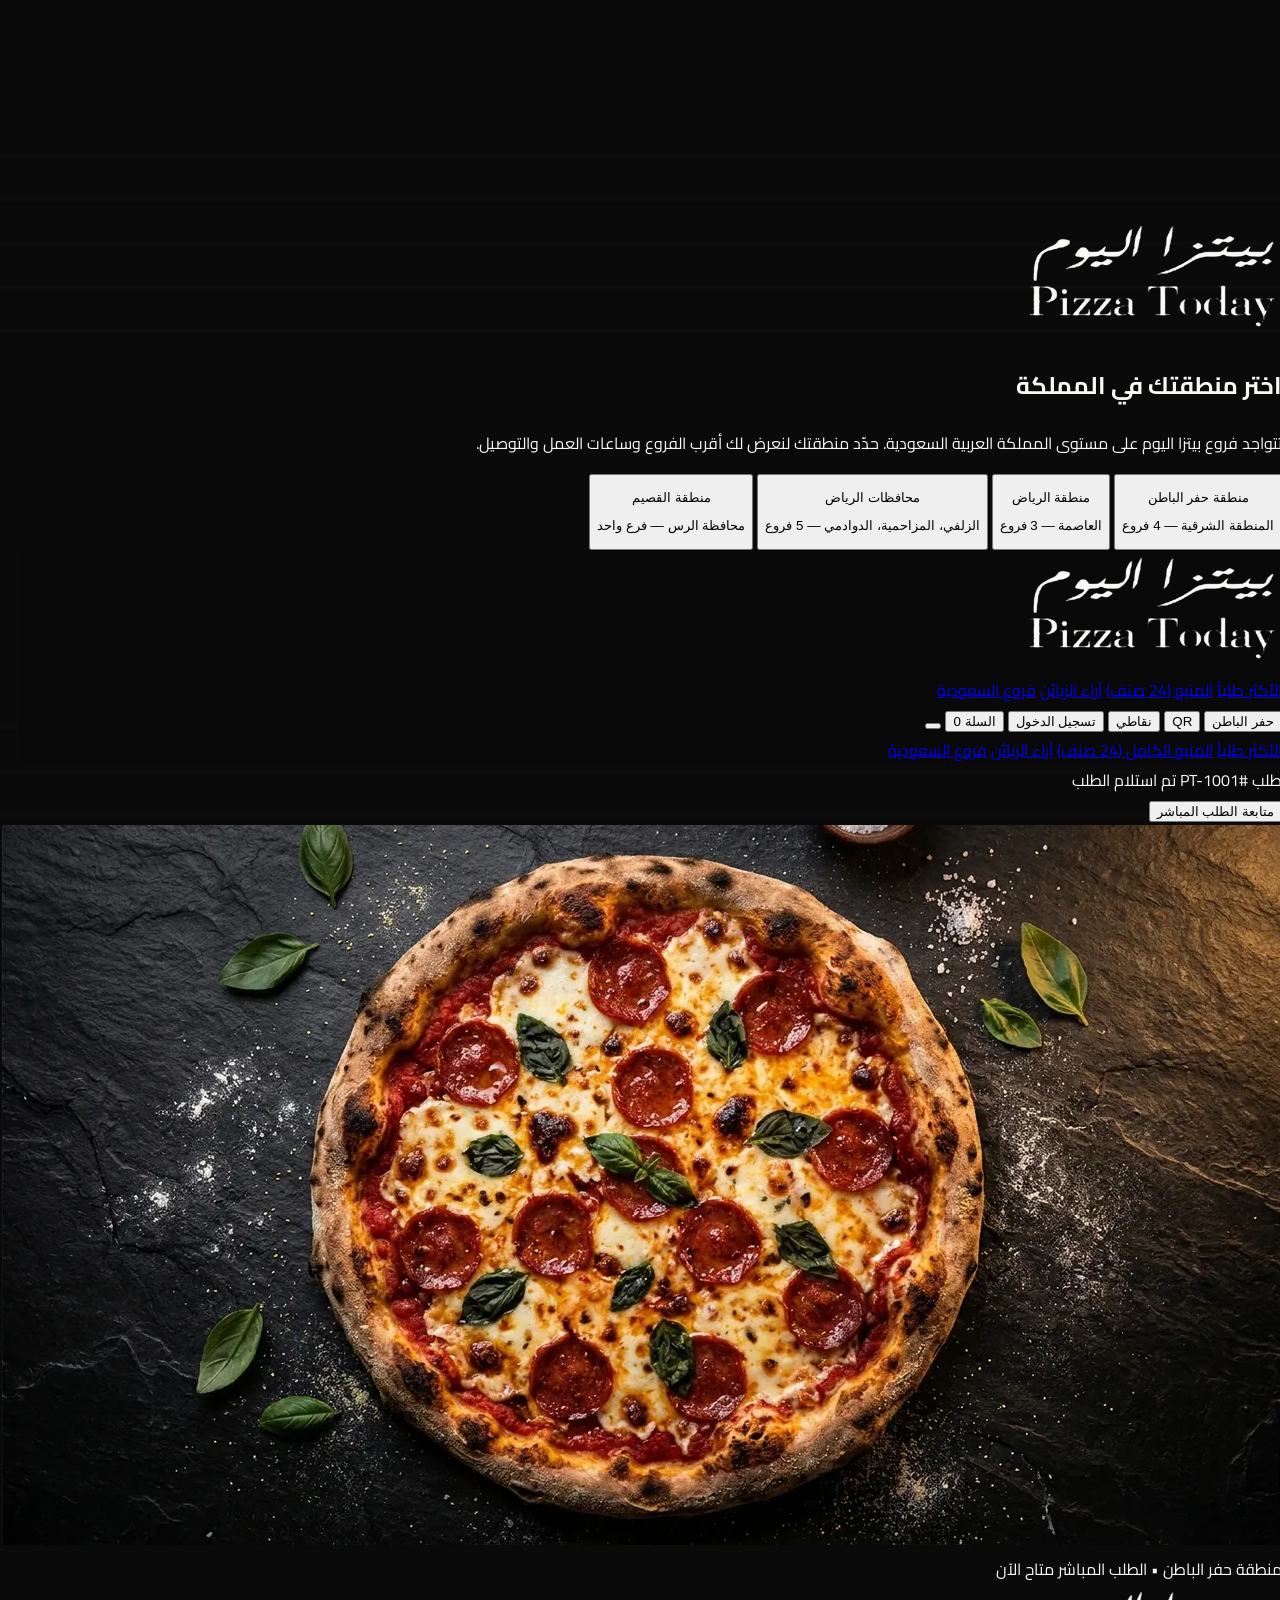
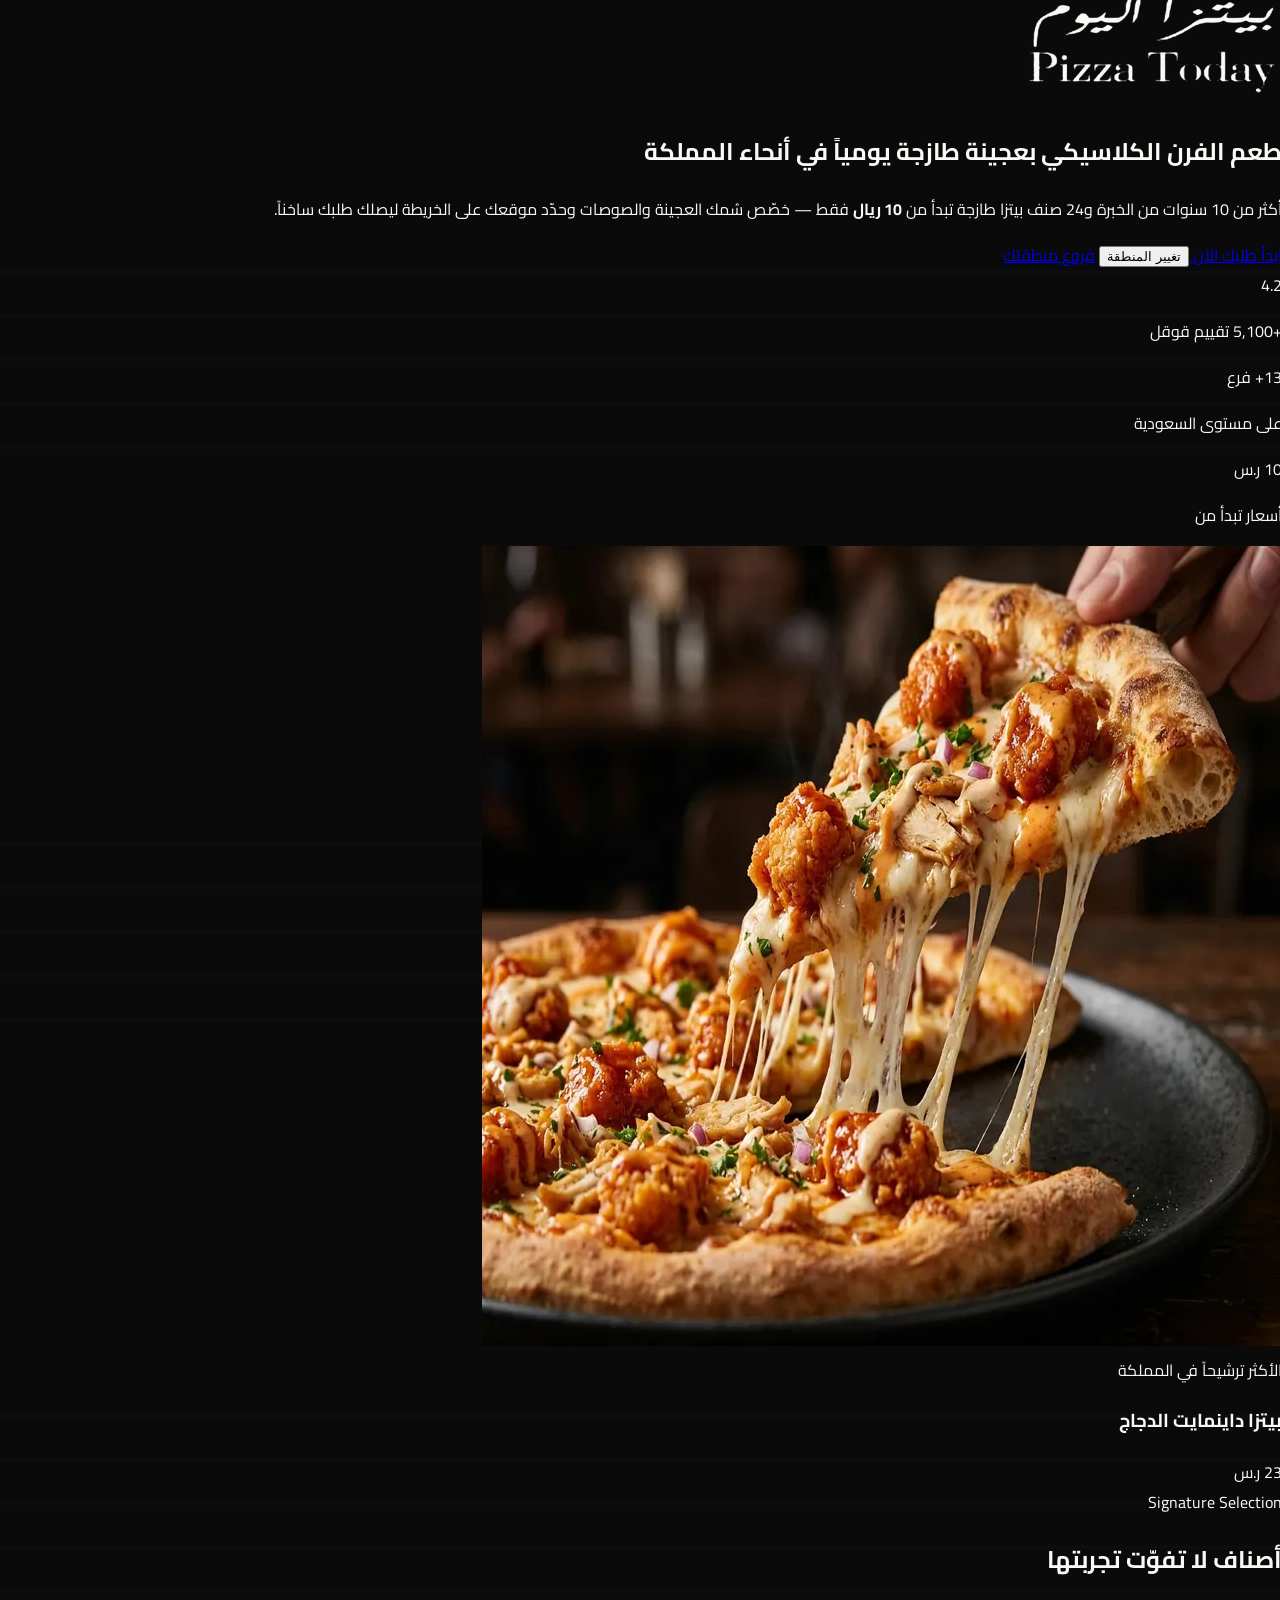
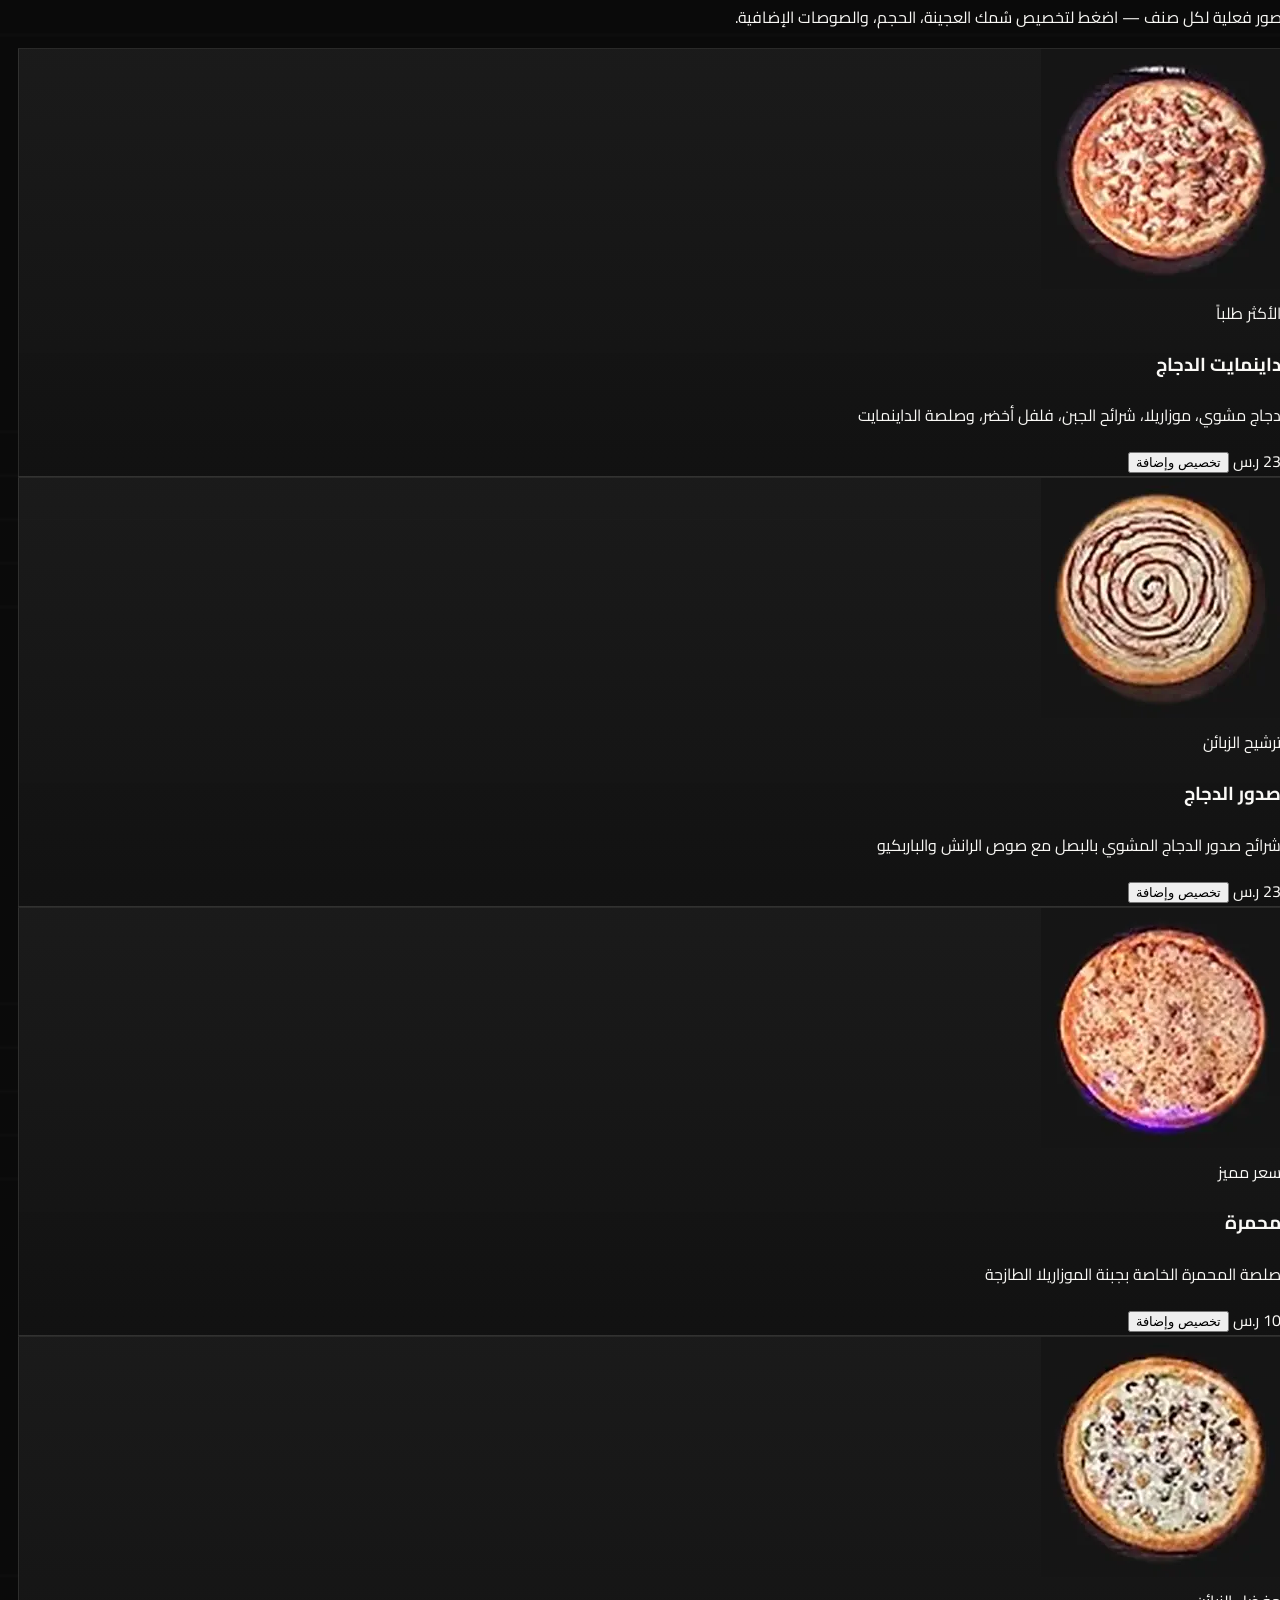
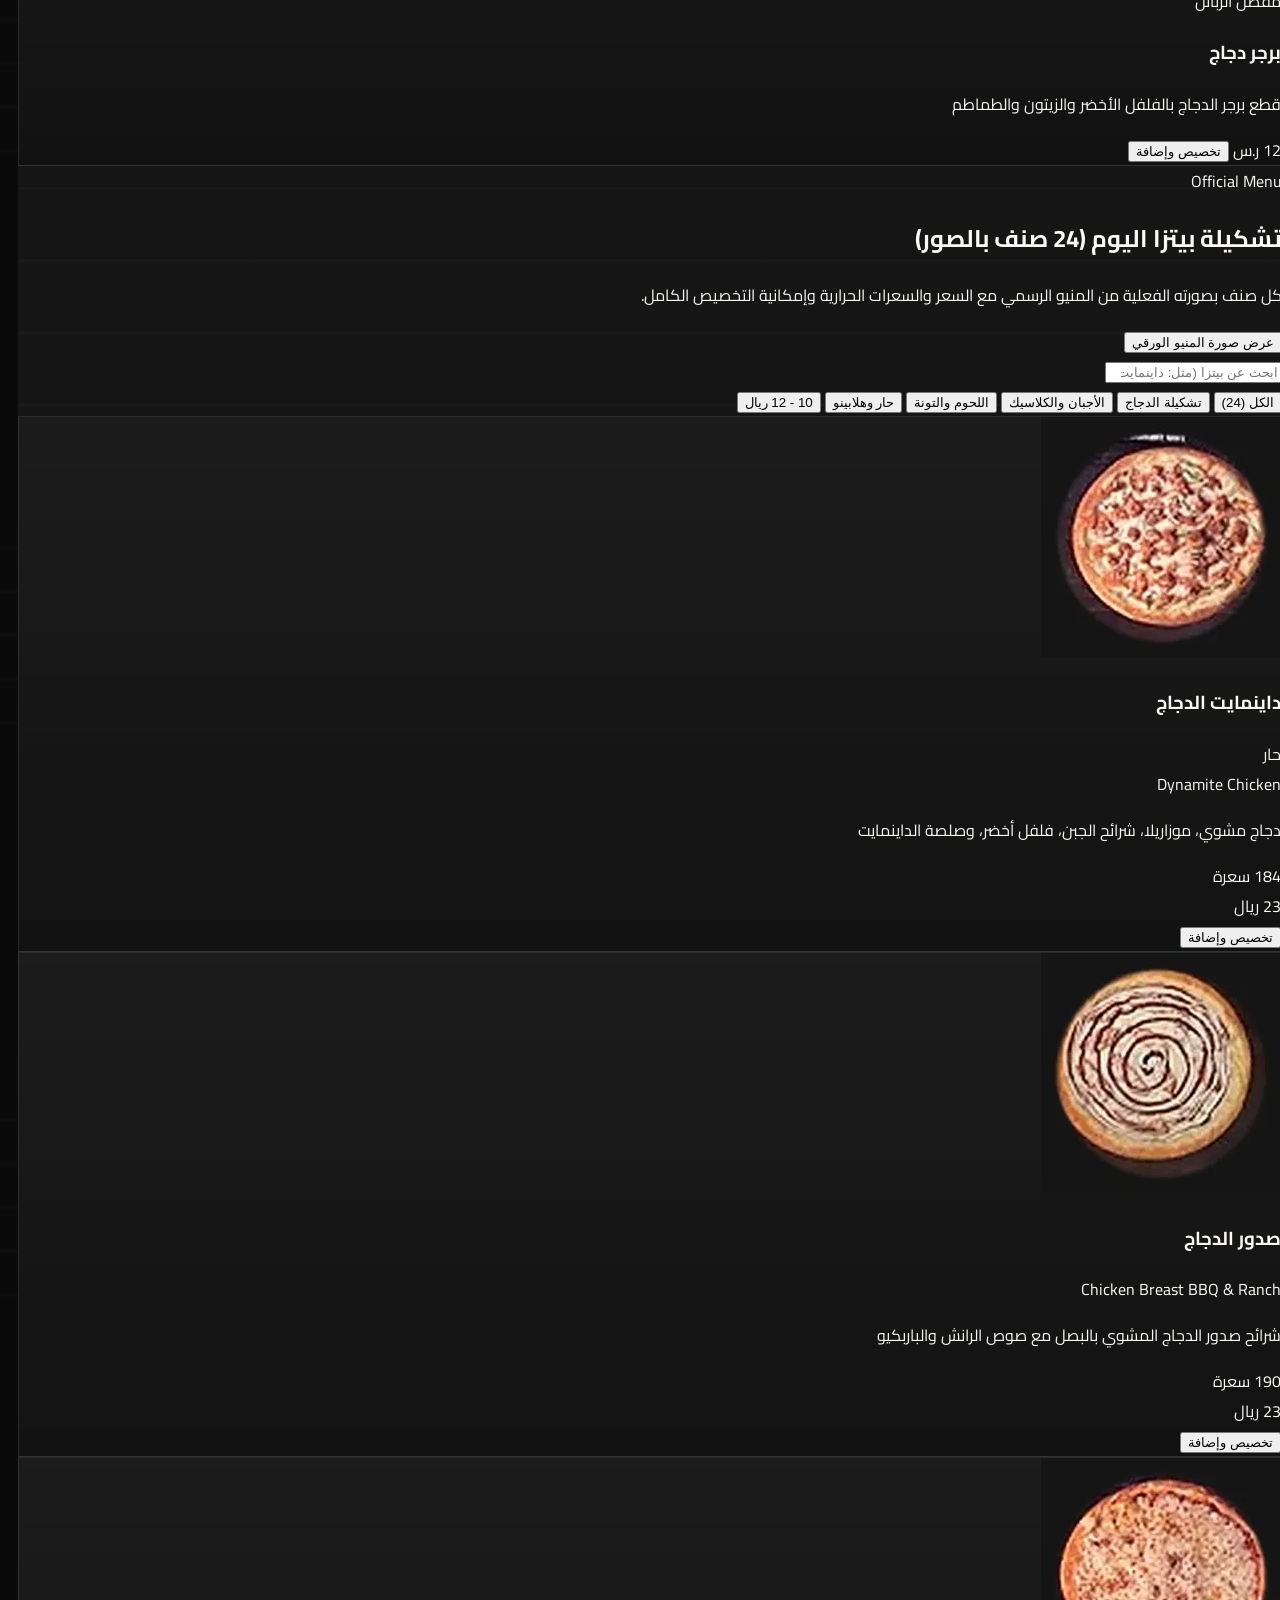
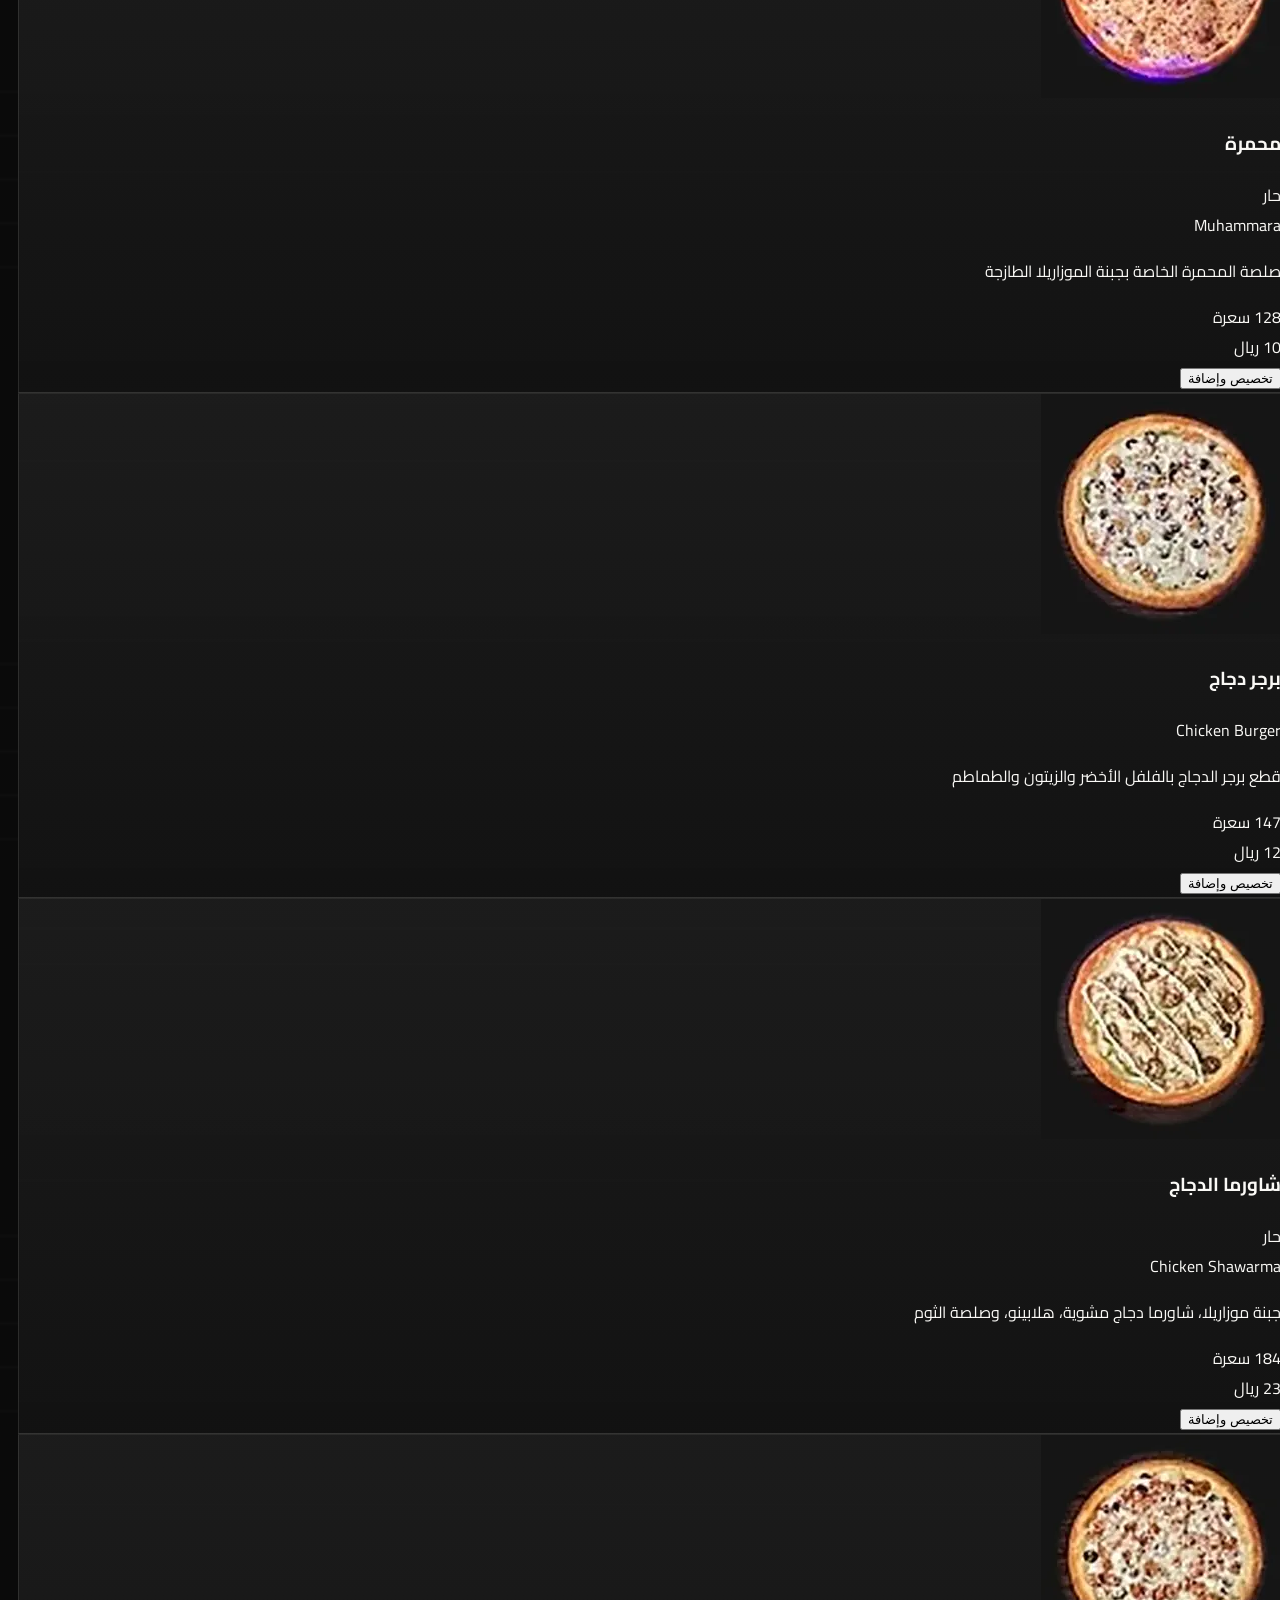
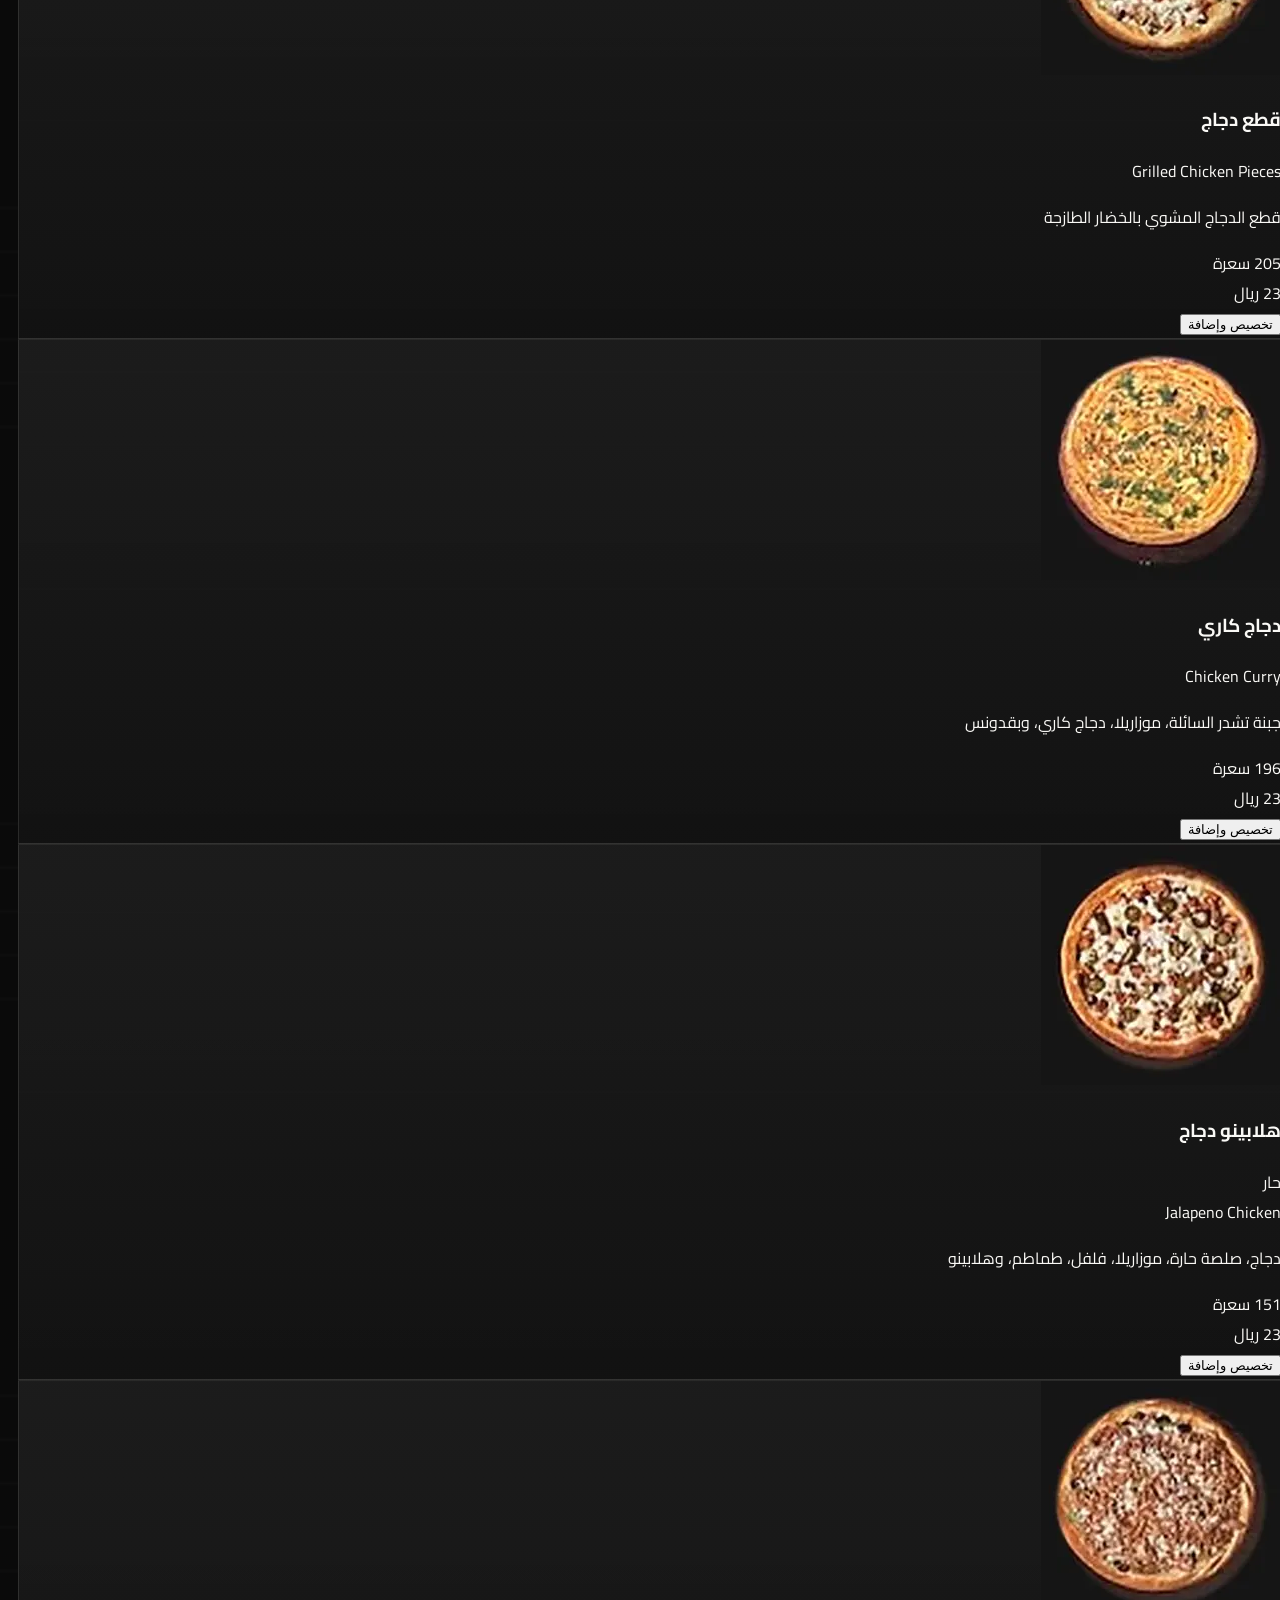
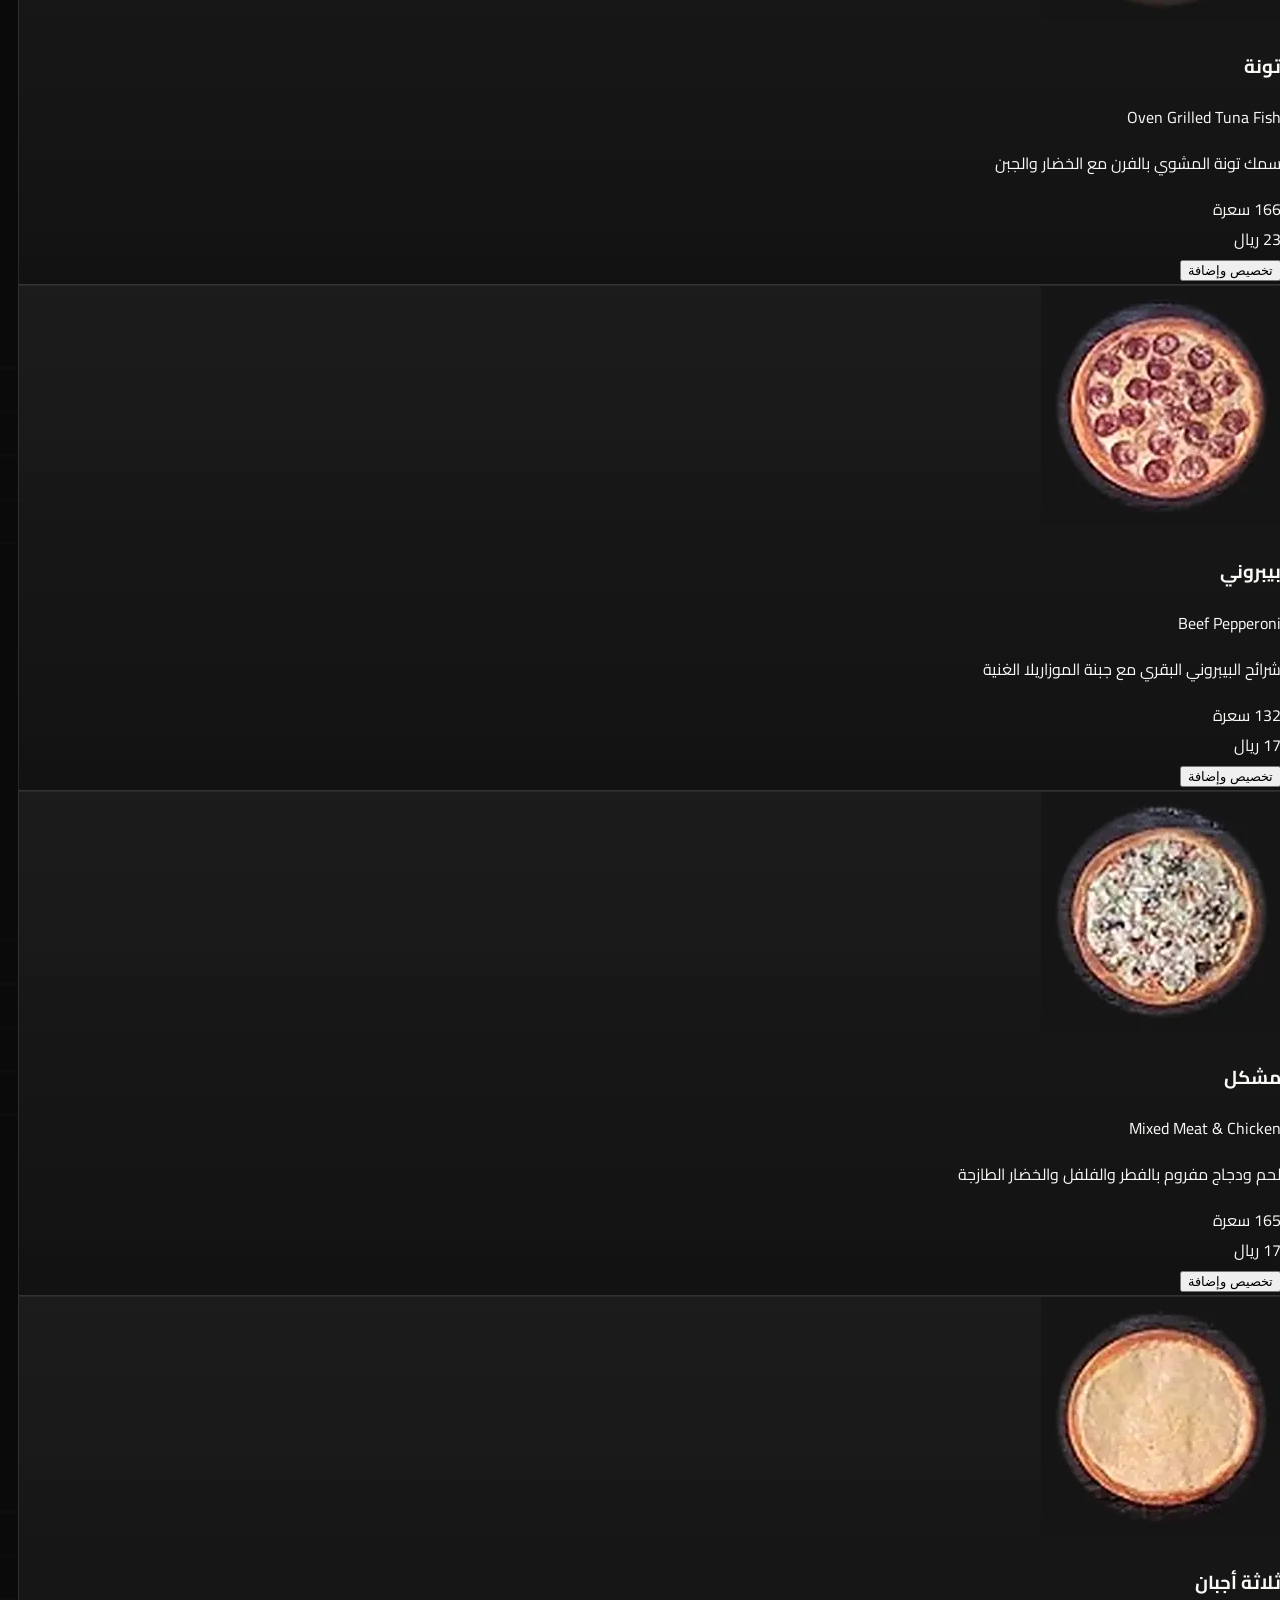
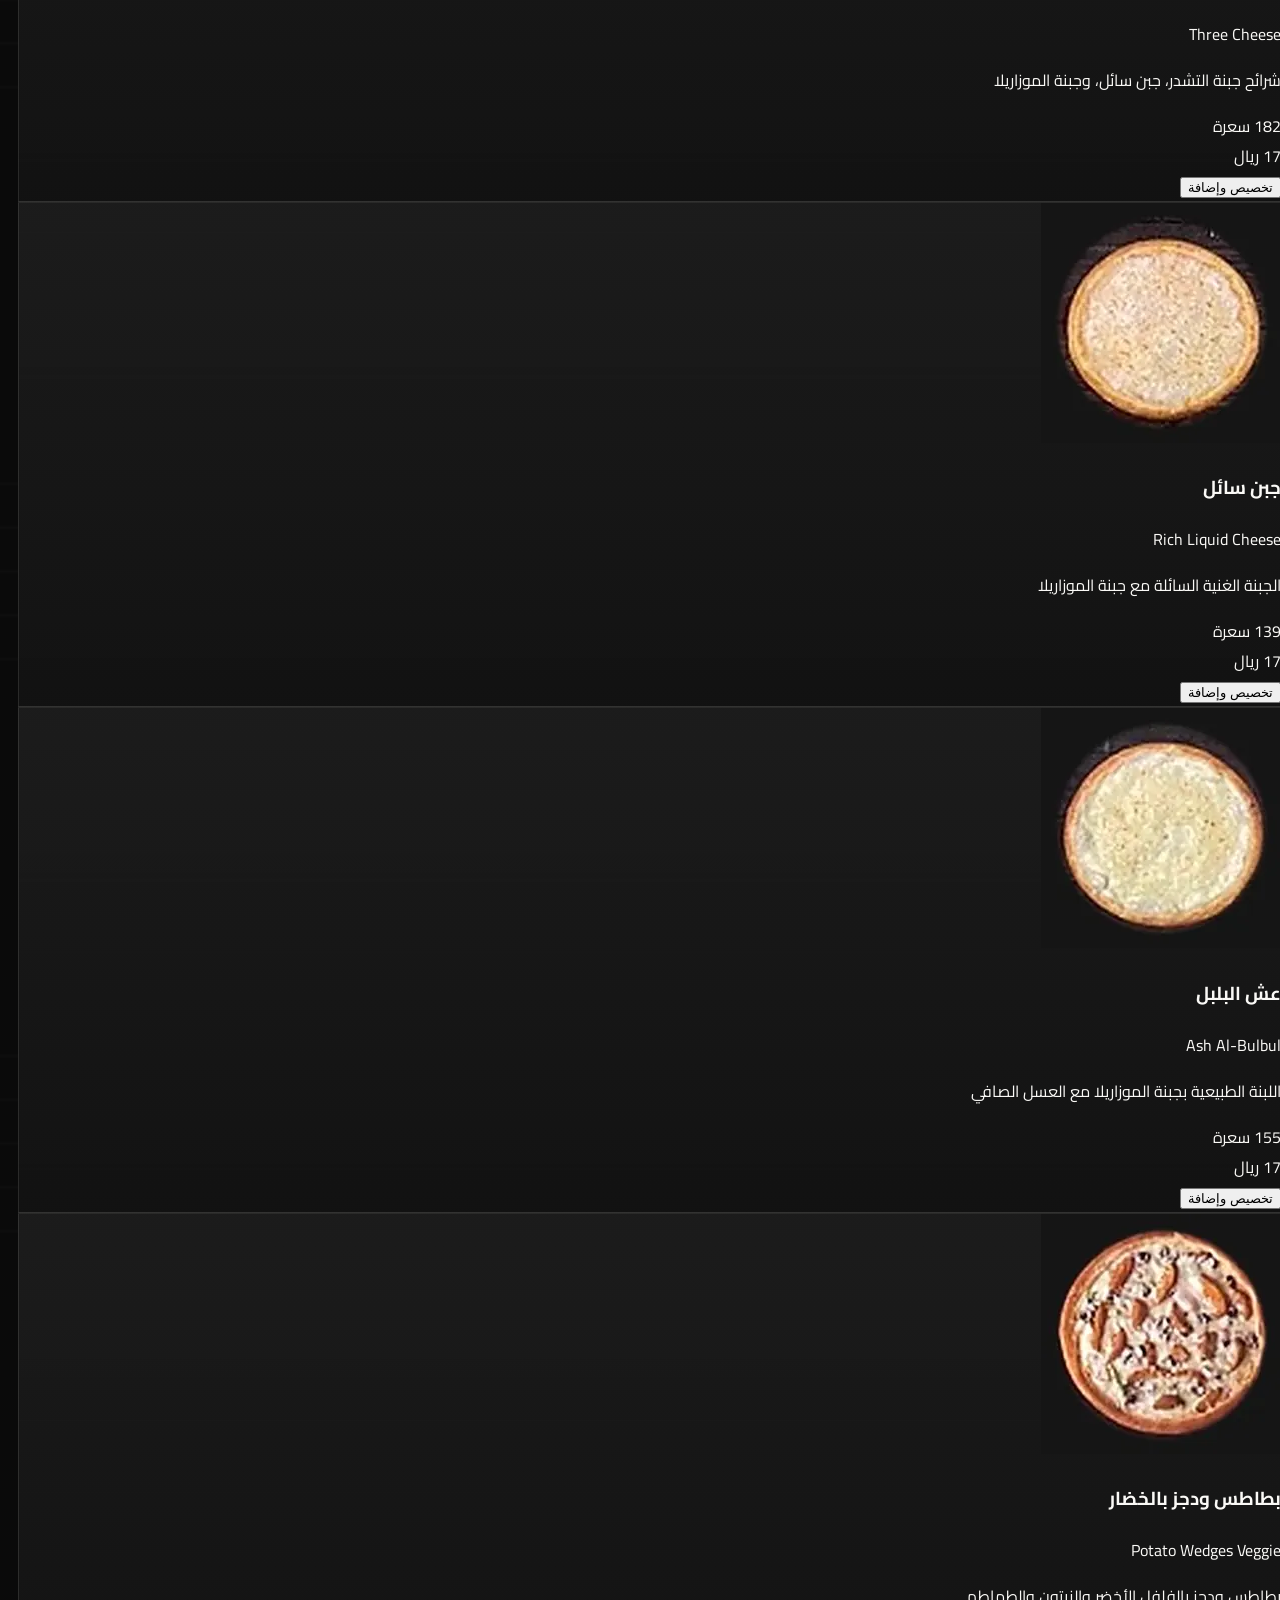
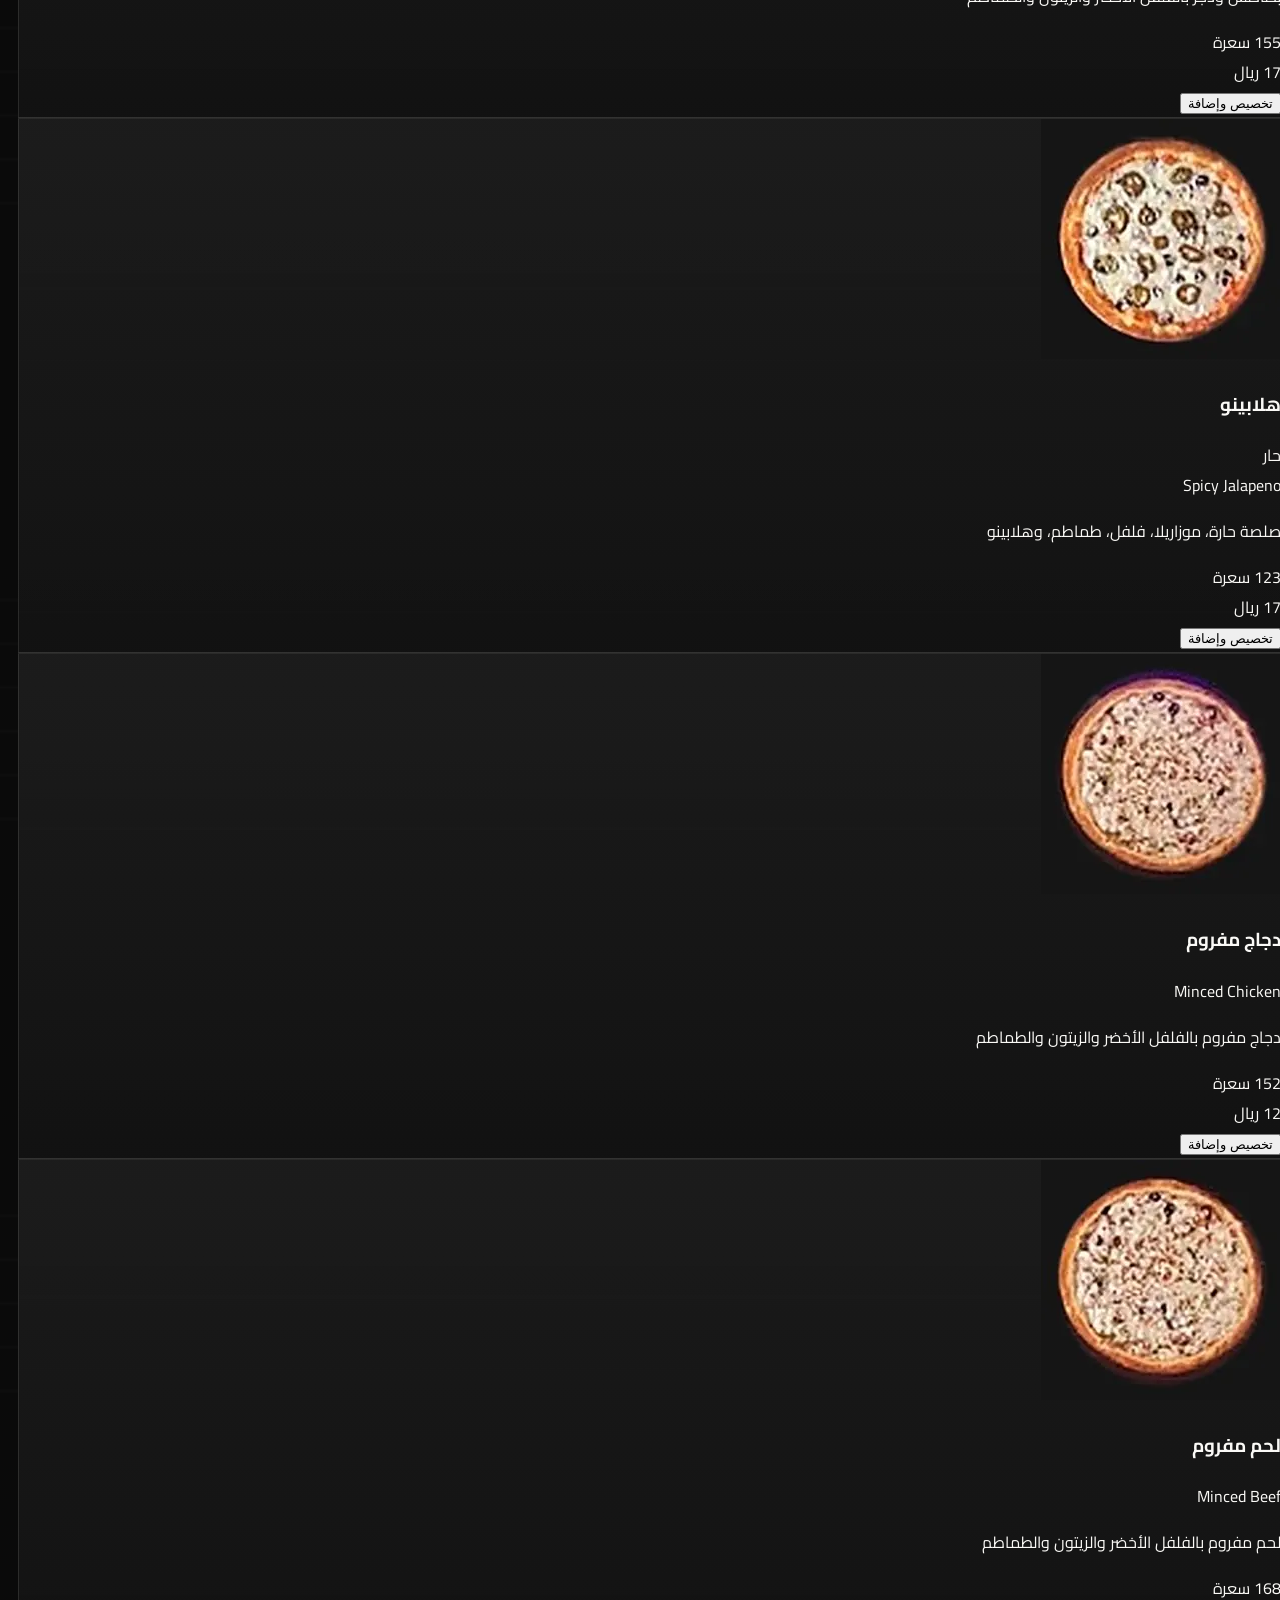
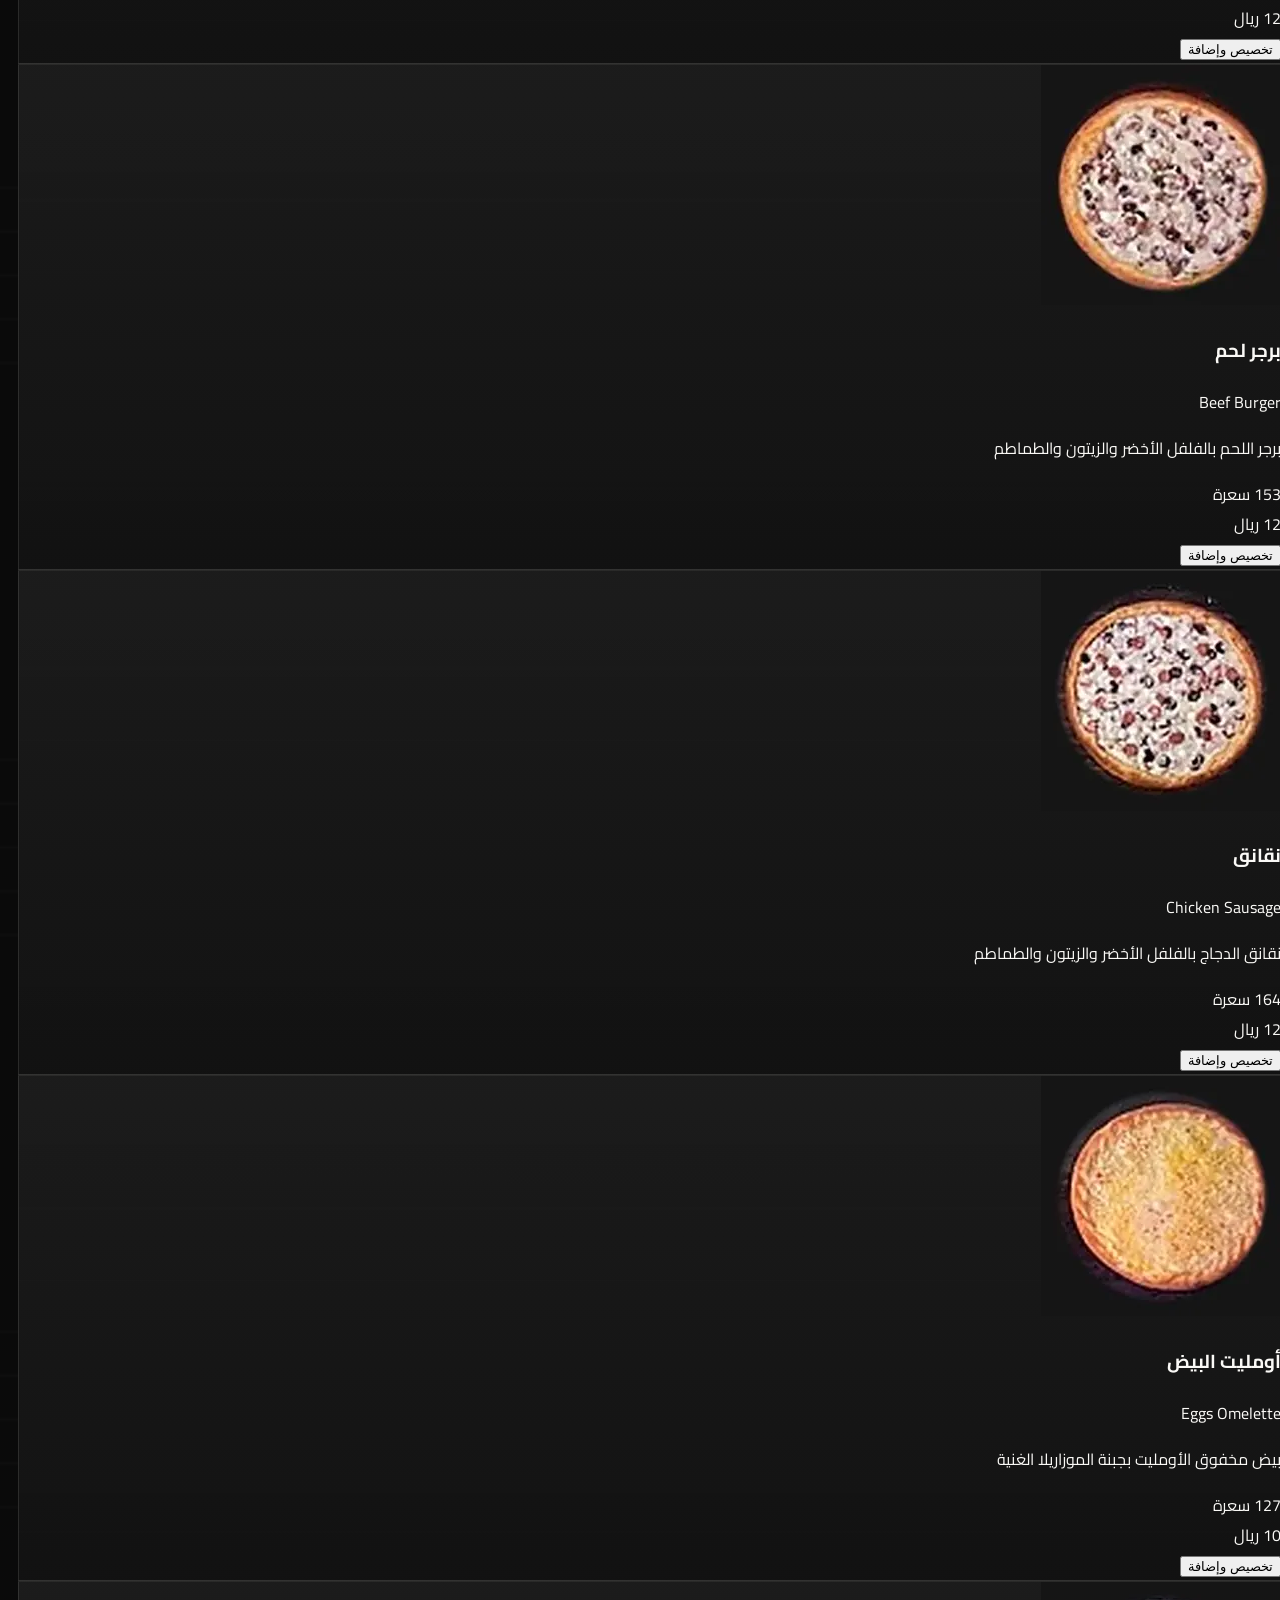
==== commit ce2705ee: "Remove cart points filler text & add ?v=8 cache-buster" ====
--- a/index.html
+++ b/index.html
@@ -634,7 +634,7 @@
 
           <div id="cartLoyaltyBox" class="rounded-2xl bg-slateWood border border-amber-400/25 p-3 space-y-2">
           <div class="flex items-center justify-between gap-2 text-xs">
-            <span class="inline-flex items-center gap-1.5 font-extrabold text-amber-300"><i data-lucide="award" class="w-4 h-4"></i><span>نقاط بيتزا اليوم (بكل فروع المملكة)</span></span>
+            <span class="inline-flex items-center gap-1.5 font-extrabold text-amber-300"><i data-lucide="award" class="w-4 h-4"></i><span>النقاط</span></span>
             <span id="cartEarnPreview" class="text-[11px] font-extrabold text-parchment">+0 نقطة مع الطلب</span>
           </div>
           <p id="cartPickupCodNote" class="hidden text-[11px] text-parchment font-bold pt-1 border-t border-white/10">عند الاستلام: اعرض رمز QR للكاشير لتحديد النقاط والخصم مباشرة عند الدفع.</p><div id="cartRedeemRow" class="hidden pt-2 border-t border-white/10 space-y-2">
@@ -712,9 +712,9 @@
   </div>
 
   <script src="https://cdnjs.cloudflare.com/ajax/libs/qrcodejs/1.0.0/qrcode.min.js"></script>
-<script src="loyalty.js"></script>
-<script src="data.js"></script>
-<script src="core.js"></script>
-<script src="ui.js"></script>
+<script src="loyalty.js?v=8"></script>
+<script src="data.js?v=8"></script>
+<script src="core.js?v=8"></script>
+<script src="ui.js?v=8"></script>
 </body>
 </html>
